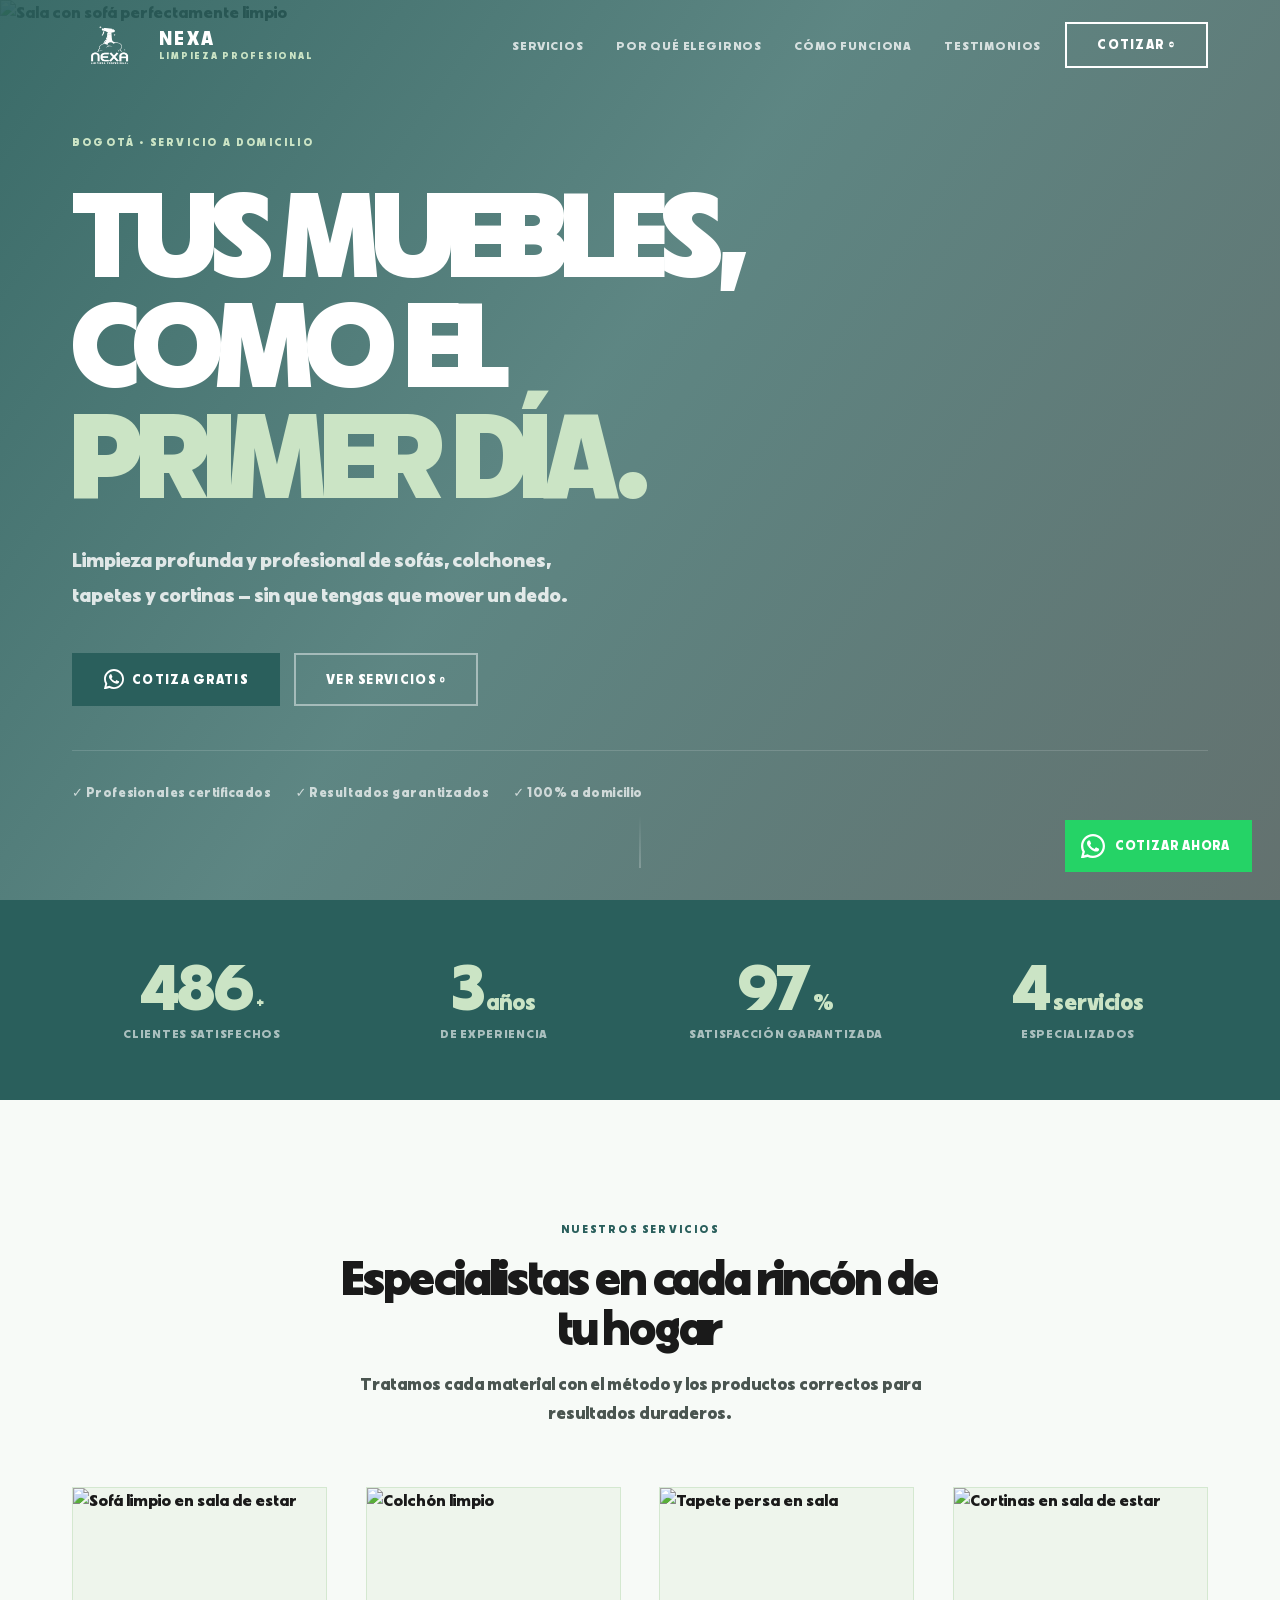
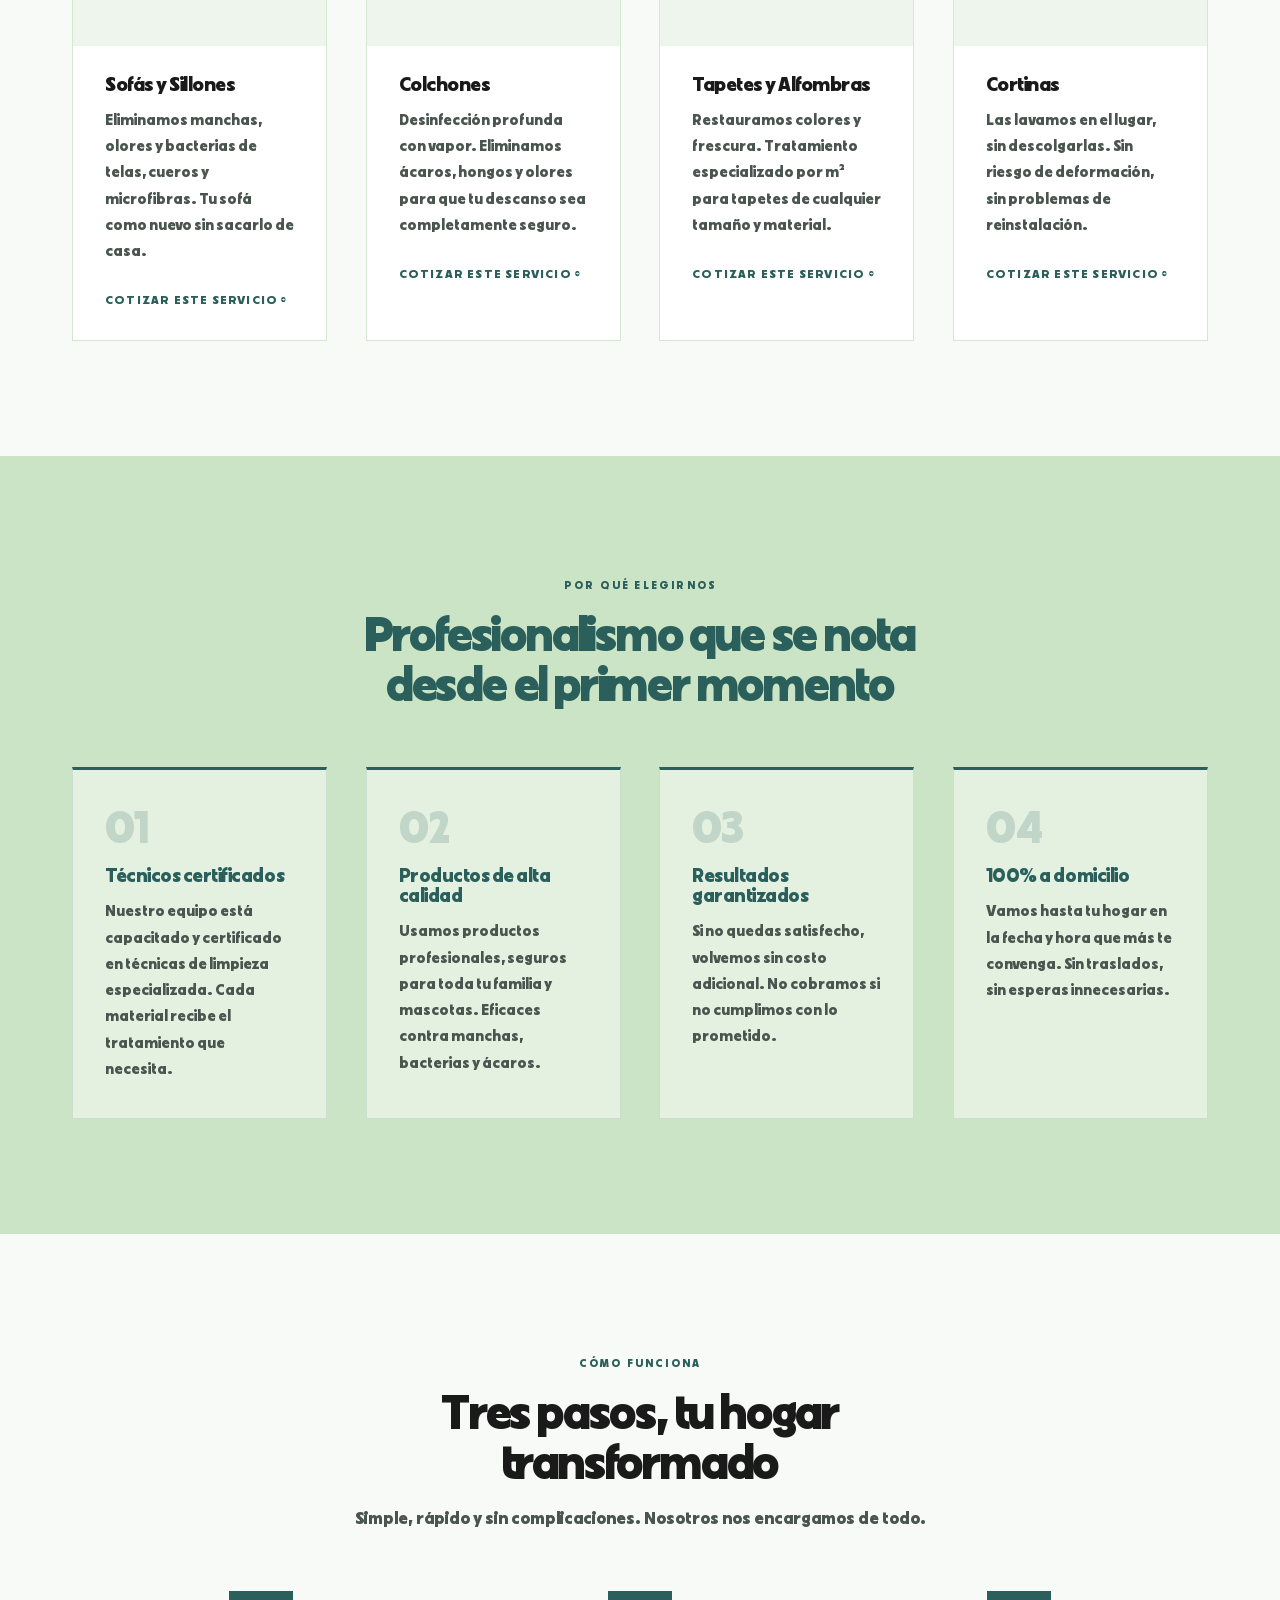
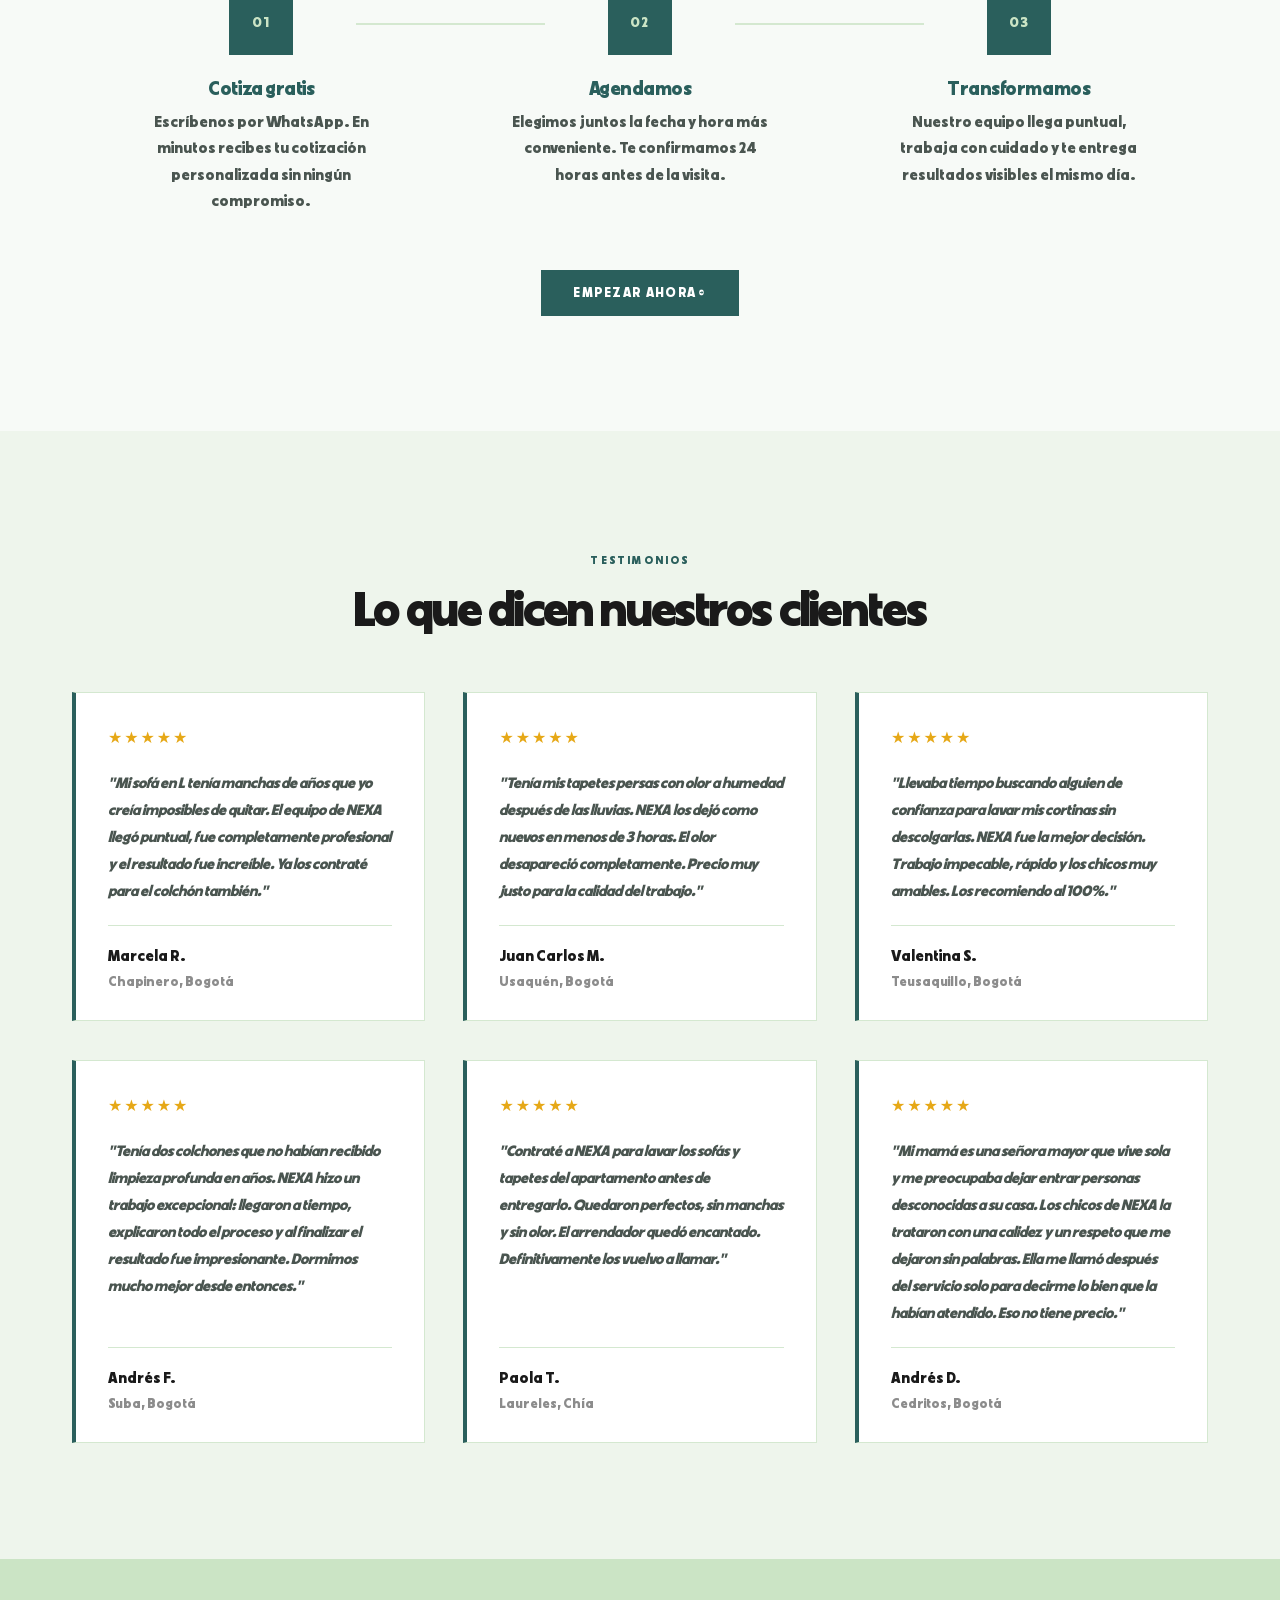
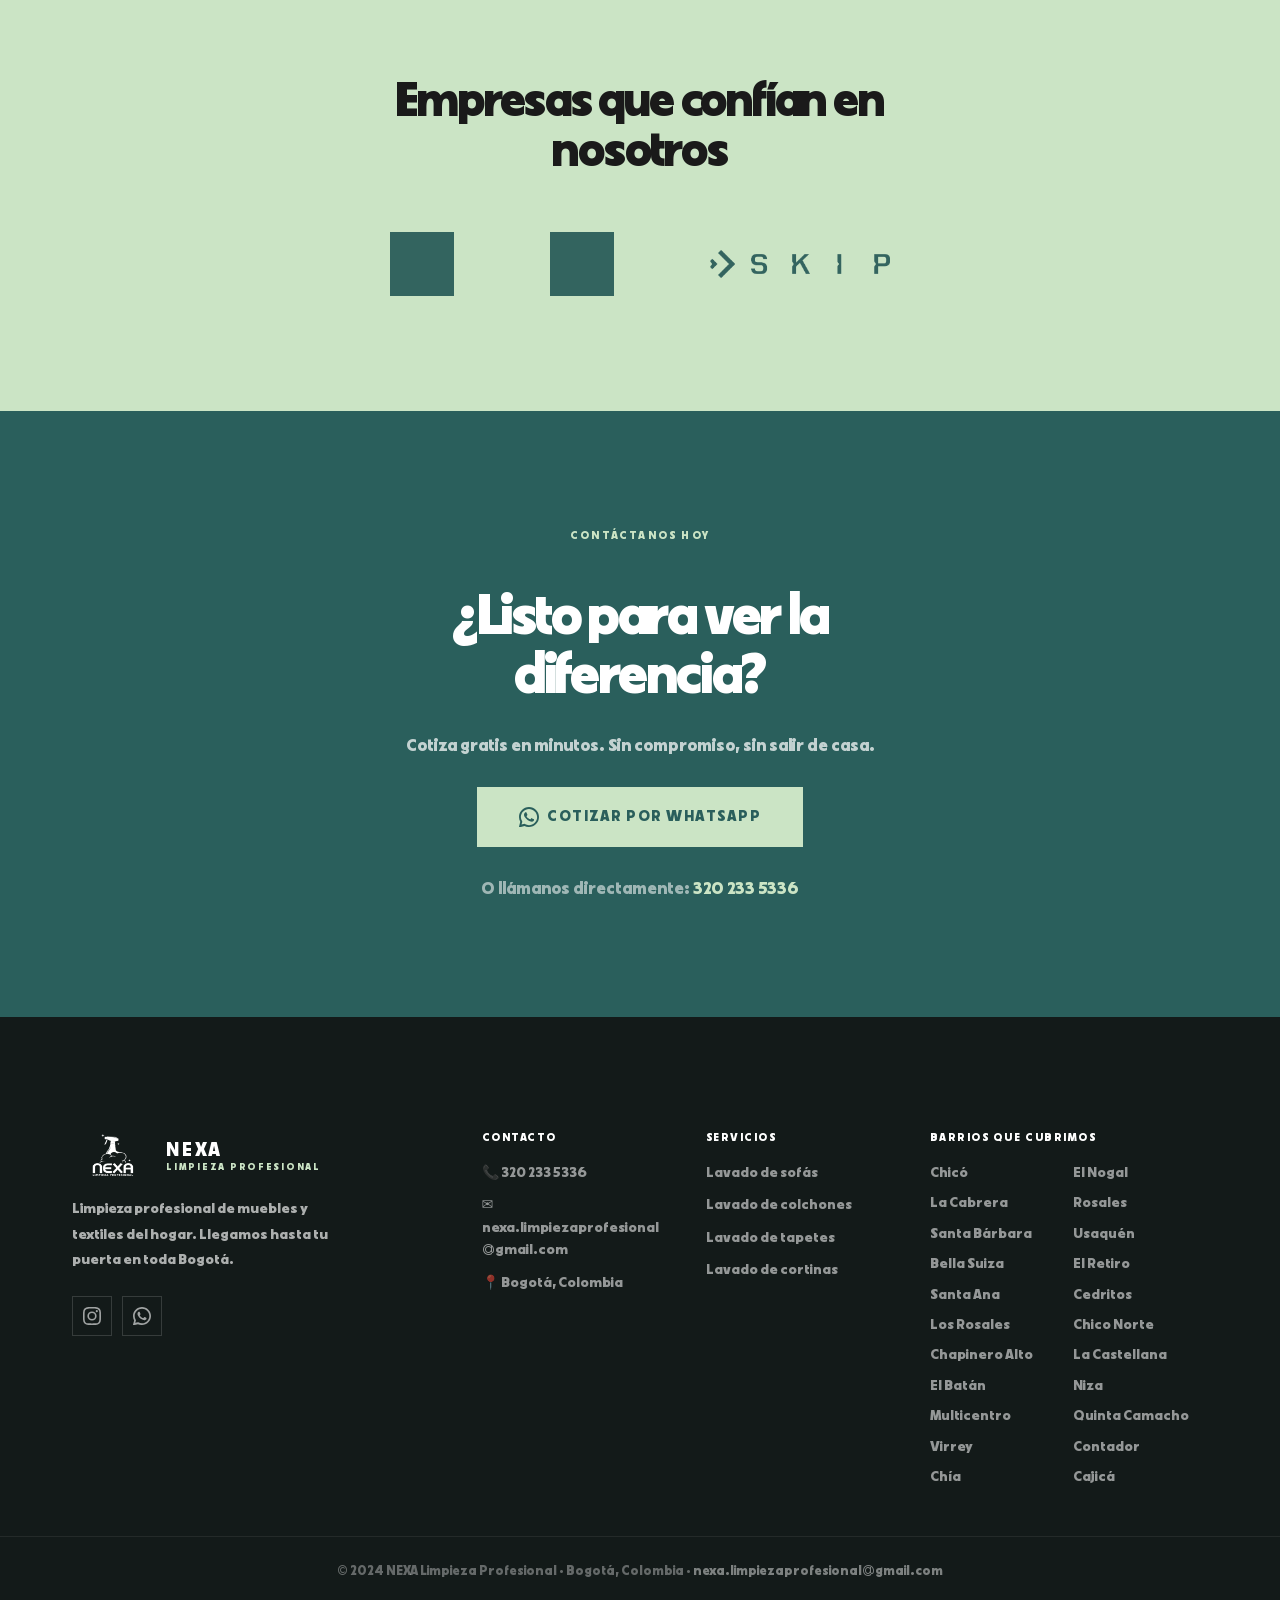
==== index.html @ 56fe1fc7 "." ====
<!DOCTYPE html>
<html lang="es">
<head>
  <meta charset="UTF-8" />
  <meta name="viewport" content="width=device-width, initial-scale=1.0" />
  <meta name="description" content="NEXA Limpieza Profesional — Lavado de sofás, colchones, tapetes y cortinas a domicilio en Bogotá. Profesionales certificados. Resultados garantizados." />
  <meta name="keywords" content="lavado sofás bogotá, lavado colchones bogotá, lavado tapetes bogotá, lavado cortinas domicilio, limpieza muebles bogotá" />
  <meta property="og:title" content="NEXA Limpieza Profesional | Bogotá" />
  <meta property="og:description" content="Lavado profesional a domicilio de sofás, colchones, tapetes y cortinas en Bogotá." />
  <meta property="og:type" content="website" />
  <title>NEXA Limpieza Profesional | Sofás, Colchones, Tapetes y Cortinas en Bogotá</title>
  <link rel="stylesheet" href="styles.css" />
  <script type="application/ld+json">
  {
    "@context": "https://schema.org",
    "@type": "LocalBusiness",
    "name": "NEXA Limpieza Profesional",
    "description": "Servicio profesional de lavado a domicilio de sofás, colchones, tapetes y cortinas en Bogotá.",
    "telephone": "+573202335336",
    "email": "nexa.limpiezaprofesional@gmail.com",
    "address": { "@type": "PostalAddress", "addressLocality": "Bogotá", "addressCountry": "CO" },
    "sameAs": ["https://instagram.com/nexa.limpieza"]
  }
  </script>
</head>
<body>

  <!-- ═══════════════════════════════ NAV ═══════════════════════════════ -->
  <nav class="nav" id="nav">
    <div class="container nav__inner">
      <a href="#inicio" class="nav__logo">
        <img src="logo.png" alt="NEXA Limpieza Profesional" class="nav__logo-img" />
        <span class="nav__wordmark">NEXA <span class="nav__wordmark-sub">Limpieza Profesional</span></span>
      </a>
      <ul class="nav__links" id="navMenu" role="list">
        <li><a href="#servicios">Servicios</a></li>
        <li><a href="#nosotros">Por qué elegirnos</a></li>
        <li><a href="#proceso">Cómo funciona</a></li>
        <li><a href="#testimonios">Testimonios</a></li>
      </ul>
      <a class="btn btn--outline-white nav__cta" href="https://wa.me/573202335336?text=Hola%20NEXA%2C%20quiero%20cotizar%20un%20servicio%20de%20limpieza" target="_blank" rel="noopener noreferrer">
        COTIZAR →
      </a>
      <button class="nav__toggle" id="navToggle" aria-label="Abrir menú" aria-expanded="false">
        <span></span><span></span><span></span>
      </button>
    </div>
  </nav>

  <!-- ═══════════════════════════════ HERO ══════════════════════════════ -->
  <section class="hero" id="inicio">
    <div class="hero__media">
      <img
        src="https://images.unsplash.com/photo-1555041469-a586c61ea9bc?w=1600&q=80&auto=format&fit=crop"
        alt="Sala con sofá perfectamente limpio"
        class="hero__img"
        loading="eager"
        fetchpriority="high"
      />
      <div class="hero__overlay"></div>
    </div>
    <div class="container hero__content">
      <span class="hero__label animate" data-delay="0">BOGOTÁ · SERVICIO A DOMICILIO</span>
      <h1 class="hero__title animate" data-delay="100">
        TUS MUEBLES,<br>COMO EL<br><em>PRIMER DÍA.</em>
      </h1>
      <p class="hero__sub animate" data-delay="200">
        Limpieza profunda y profesional de sofás, colchones, tapetes y cortinas — sin que tengas que mover un dedo.
      </p>
      <div class="hero__actions animate" data-delay="300">
        <a class="btn btn--primary btn--wa" href="https://wa.me/573202335336?text=Hola%20NEXA%2C%20quiero%20cotizar%20un%20servicio%20de%20limpieza" target="_blank" rel="noopener noreferrer">
          <svg viewBox="0 0 24 24" fill="currentColor" aria-hidden="true"><path d="M17.472 14.382c-.297-.149-1.758-.867-2.03-.967-.273-.099-.471-.148-.67.15-.197.297-.767.966-.94 1.164-.173.199-.347.223-.644.075-.297-.15-1.255-.463-2.39-1.475-.883-.788-1.48-1.761-1.653-2.059-.173-.297-.018-.458.13-.606.134-.133.298-.347.446-.52.149-.174.198-.298.298-.497.099-.198.05-.371-.025-.52-.075-.149-.669-1.612-.916-2.207-.242-.579-.487-.5-.669-.51-.173-.008-.371-.01-.57-.01-.198 0-.52.074-.792.372-.272.297-1.04 1.016-1.04 2.479 0 1.462 1.065 2.875 1.213 3.074.149.198 2.096 3.2 5.077 4.487.709.306 1.262.489 1.694.625.712.227 1.36.195 1.871.118.571-.085 1.758-.719 2.006-1.413.248-.694.248-1.289.173-1.413-.074-.124-.272-.198-.57-.347z"/><path d="M12 0C5.373 0 0 5.373 0 12c0 2.123.55 4.116 1.516 5.844L.057 23.428a.75.75 0 00.914.915l5.633-1.457A11.945 11.945 0 0012 24c6.627 0 12-5.373 12-12S18.627 0 12 0zm0 21.75a9.73 9.73 0 01-4.95-1.35l-.355-.212-3.683.952.976-3.588-.232-.37A9.699 9.699 0 012.25 12C2.25 6.615 6.615 2.25 12 2.25S21.75 6.615 21.75 12 17.385 21.75 12 21.75z"/></svg>
          COTIZA GRATIS
        </a>
        <a class="btn btn--ghost" href="#servicios">VER SERVICIOS ↓</a>
      </div>
      <ul class="hero__trust animate" data-delay="400" aria-label="Garantías">
        <li>✓ Profesionales certificados</li>
        <li>✓ Resultados garantizados</li>
        <li>✓ 100% a domicilio</li>
      </ul>
    </div>
    <div class="hero__scroll-hint" aria-hidden="true"><span></span></div>
  </section>

  <!-- ═══════════════════════════════ STATS ═════════════════════════════ -->
  <section class="stats" aria-label="Números de NEXA">
    <div class="container stats__grid">
      <div class="stats__item animate" data-delay="0">
        <div class="stats__val"><span class="stats__num" data-target="500">0</span><span class="stats__suf">+</span></div>
        <span class="stats__lbl">Clientes satisfechos</span>
      </div>
      <div class="stats__item animate" data-delay="80">
        <div class="stats__val"><span class="stats__num" data-target="3">0</span><span class="stats__suf"> años</span></div>
        <span class="stats__lbl">de experiencia</span>
      </div>
      <div class="stats__item animate" data-delay="160">
        <div class="stats__val"><span class="stats__num" data-target="100">0</span><span class="stats__suf">%</span></div>
        <span class="stats__lbl">satisfacción garantizada</span>
      </div>
      <div class="stats__item animate" data-delay="240">
        <div class="stats__val"><span class="stats__num" data-target="4">0</span><span class="stats__suf"> servicios</span></div>
        <span class="stats__lbl">especializados</span>
      </div>
    </div>
  </section>

  <!-- ═══════════════════════════════ SERVICES ══════════════════════════ -->
  <section class="services section" id="servicios">
    <div class="container">
      <div class="section__header animate" data-delay="0">
        <span class="section__tag">NUESTROS SERVICIOS</span>
        <h2 class="section__title">Especialistas en cada rincón de tu hogar</h2>
        <p class="section__sub">Tratamos cada material con el método y los productos correctos para resultados duraderos.</p>
      </div>
      <div class="services__grid">

        <article class="service-card animate" data-delay="0">
          <div class="service-card__img-wrap">
            <img src="https://images.unsplash.com/photo-1555041469-a586c61ea9bc?w=600&q=75&auto=format&fit=crop&crop=center" alt="Sofá limpio en sala de estar" loading="lazy" />
          </div>
          <div class="service-card__body">
            <h3>Sofás y Sillones</h3>
            <p>Eliminamos manchas, olores y bacterias de telas, cueros y microfibras. Tu sofá como nuevo sin sacarlo de casa.</p>
            <a href="https://wa.me/573202335336?text=Hola%20NEXA%2C%20quiero%20cotizar%20lavado%20de%20sof%C3%A1" class="service-card__link" target="_blank" rel="noopener noreferrer">Cotizar este servicio →</a>
          </div>
        </article>

        <article class="service-card animate" data-delay="100">
          <div class="service-card__img-wrap">
            <img src="https://images.unsplash.com/photo-1540518614846-7eded433c457?w=600&q=75&auto=format&fit=crop&crop=center" alt="Colchón limpio" loading="lazy" />
          </div>
          <div class="service-card__body">
            <h3>Colchones</h3>
            <p>Desinfección profunda con vapor. Eliminamos ácaros, hongos y olores para que tu descanso sea completamente seguro.</p>
            <a href="https://wa.me/573202335336?text=Hola%20NEXA%2C%20quiero%20cotizar%20lavado%20de%20colch%C3%B3n" class="service-card__link" target="_blank" rel="noopener noreferrer">Cotizar este servicio →</a>
          </div>
        </article>

        <article class="service-card animate" data-delay="200">
          <div class="service-card__img-wrap">
            <img src="https://images.unsplash.com/photo-1600166898405-da9535204843?w=600&q=75&auto=format&fit=crop&crop=center" alt="Tapete persa en sala" loading="lazy" />
          </div>
          <div class="service-card__body">
            <h3>Tapetes y Alfombras</h3>
            <p>Restauramos colores y frescura. Tratamiento especializado por m² para tapetes de cualquier tamaño y material.</p>
            <a href="https://wa.me/573202335336?text=Hola%20NEXA%2C%20quiero%20cotizar%20lavado%20de%20tapete" class="service-card__link" target="_blank" rel="noopener noreferrer">Cotizar este servicio →</a>
          </div>
        </article>

        <article class="service-card animate" data-delay="300">
          <div class="service-card__img-wrap">
            <img src="https://images.unsplash.com/photo-1771039621814-3bb198c9e855?w=600&q=75&auto=format&fit=crop&crop=center" alt="Cortinas en sala de estar" loading="lazy" />
          </div>
          <div class="service-card__body">
            <h3>Cortinas</h3>
            <p>Las lavamos en el lugar, sin descolgarlas. Sin riesgo de deformación, sin problemas de reinstalación.</p>
            <a href="https://wa.me/573202335336?text=Hola%20NEXA%2C%20quiero%20cotizar%20lavado%20de%20cortinas" class="service-card__link" target="_blank" rel="noopener noreferrer">Cotizar este servicio →</a>
          </div>
        </article>

      </div>
    </div>
  </section>

  <!-- ════════════════════════════ WHY US ═══════════════════════════════ -->
  <section class="whyus section" id="nosotros">
    <div class="container">
      <div class="section__header animate" data-delay="0">
        <span class="section__tag">POR QUÉ ELEGIRNOS</span>
        <h2 class="section__title">Profesionalismo que se nota desde el primer momento</h2>
      </div>
      <div class="whyus__grid">

        <div class="whyus__item animate" data-delay="0">
          <div class="whyus__num" aria-hidden="true">01</div>
          <h3>Técnicos certificados</h3>
          <p>Nuestro equipo está capacitado y certificado en técnicas de limpieza especializada. Cada material recibe el tratamiento que necesita.</p>
        </div>

        <div class="whyus__item animate" data-delay="100">
          <div class="whyus__num" aria-hidden="true">02</div>
          <h3>Productos de alta calidad</h3>
          <p>Usamos productos profesionales, seguros para toda tu familia y mascotas. Eficaces contra manchas, bacterias y ácaros.</p>
        </div>

        <div class="whyus__item animate" data-delay="200">
          <div class="whyus__num" aria-hidden="true">03</div>
          <h3>Resultados garantizados</h3>
          <p>Si no quedas satisfecho, volvemos sin costo adicional. No cobramos si no cumplimos con lo prometido.</p>
        </div>

        <div class="whyus__item animate" data-delay="300">
          <div class="whyus__num" aria-hidden="true">04</div>
          <h3>100% a domicilio</h3>
          <p>Vamos hasta tu hogar en la fecha y hora que más te convenga. Sin traslados, sin esperas innecesarias.</p>
        </div>

      </div>
    </div>
  </section>

  <!-- ════════════════════════════ PROCESS ══════════════════════════════ -->
  <section class="process section" id="proceso">
    <div class="container">
      <div class="section__header animate" data-delay="0">
        <span class="section__tag">CÓMO FUNCIONA</span>
        <h2 class="section__title">Tres pasos, tu hogar transformado</h2>
        <p class="section__sub">Simple, rápido y sin complicaciones. Nosotros nos encargamos de todo.</p>
      </div>
      <div class="process__track">

        <div class="process__step animate" data-delay="0">
          <div class="process__bubble">01</div>
          <div class="process__line" aria-hidden="true"></div>
          <div class="process__body">
            <h3>Cotiza gratis</h3>
            <p>Escríbenos por WhatsApp. En minutos recibes tu cotización personalizada sin ningún compromiso.</p>
          </div>
        </div>

        <div class="process__step animate" data-delay="150">
          <div class="process__bubble">02</div>
          <div class="process__line" aria-hidden="true"></div>
          <div class="process__body">
            <h3>Agendamos</h3>
            <p>Elegimos juntos la fecha y hora más conveniente. Te confirmamos 24 horas antes de la visita.</p>
          </div>
        </div>

        <div class="process__step animate" data-delay="300">
          <div class="process__bubble">03</div>
          <div class="process__body">
            <h3>Transformamos</h3>
            <p>Nuestro equipo llega puntual, trabaja con cuidado y te entrega resultados visibles el mismo día.</p>
          </div>
        </div>

      </div>
      <div class="process__cta animate" data-delay="400">
        <a class="btn btn--primary" href="https://wa.me/573202335336?text=Hola%20NEXA%2C%20quiero%20agendar%20un%20servicio%20de%20limpieza" target="_blank" rel="noopener noreferrer">
          EMPEZAR AHORA →
        </a>
      </div>
    </div>
  </section>

  <!-- ══════════════════════════ TESTIMONIALS ════════════════════════════ -->
  <section class="testimonials section" id="testimonios">
    <div class="container">
      <div class="section__header animate" data-delay="0">
        <span class="section__tag">TESTIMONIOS</span>
        <h2 class="section__title">Lo que dicen nuestros clientes</h2>
      </div>
      <div class="testimonials__grid">

        <blockquote class="testimonial animate" data-delay="0">
          <div class="testimonial__stars" aria-label="5 estrellas">★★★★★</div>
          <p>"Mi sofá en L tenía manchas de años que yo creía imposibles de quitar. El equipo de NEXA llegó puntual, fue completamente profesional y el resultado fue increíble. Ya los contraté para el colchón también."</p>
          <footer>
            <strong>Marcela R.</strong>
            <span>Chapinero, Bogotá</span>
          </footer>
        </blockquote>

        <blockquote class="testimonial animate" data-delay="150">
          <div class="testimonial__stars" aria-label="5 estrellas">★★★★★</div>
          <p>"Tenía mis tapetes persas con olor a humedad después de las lluvias. NEXA los dejó como nuevos en menos de 3 horas. El olor desapareció completamente. Precio muy justo para la calidad del trabajo."</p>
          <footer>
            <strong>Juan Carlos M.</strong>
            <span>Usaquén, Bogotá</span>
          </footer>
        </blockquote>

        <blockquote class="testimonial animate" data-delay="300">
          <div class="testimonial__stars" aria-label="5 estrellas">★★★★★</div>
          <p>"Llevaba tiempo buscando alguien de confianza para lavar mis cortinas sin descolgarlas. NEXA fue la mejor decisión. Trabajo impecable, rápido y los chicos muy amables. Los recomiendo al 100%."</p>
          <footer>
            <strong>Valentina S.</strong>
            <span>Teusaquillo, Bogotá</span>
          </footer>
        </blockquote>

        <blockquote class="testimonial animate" data-delay="450">
          <div class="testimonial__stars" aria-label="5 estrellas">★★★★★</div>
          <p>"Tenía dos colchones que no habían recibido limpieza profunda en años. NEXA hizo un trabajo excepcional: llegaron a tiempo, explicaron todo el proceso y al finalizar el resultado fue impresionante. Dormimos mucho mejor desde entonces."</p>
          <footer>
            <strong>Andrés F.</strong>
            <span>Suba, Bogotá</span>
          </footer>
        </blockquote>

        <blockquote class="testimonial animate" data-delay="600">
          <div class="testimonial__stars" aria-label="5 estrellas">★★★★★</div>
          <p>"Contraté a NEXA para lavar los sofás y tapetes del apartamento antes de entregarlo. Quedaron perfectos, sin manchas y sin olor. El arrendador quedó encantado. Definitivamente los vuelvo a llamar."</p>
          <footer>
            <strong>Paola T.</strong>
            <span>Laureles, Chía</span>
          </footer>
        </blockquote>

        <blockquote class="testimonial animate" data-delay="750">
          <div class="testimonial__stars" aria-label="5 estrellas">★★★★★</div>
          <p>"Mi mamá es una señora mayor que vive sola y me preocupaba dejar entrar personas desconocidas a su casa. Los chicos de NEXA la trataron con una calidez y un respeto que me dejaron sin palabras. Ella me llamó después del servicio solo para decirme lo bien que la habían atendido. Eso no tiene precio."</p>
          <footer>
            <strong>Andrés D.</strong>
            <span>Cedritos, Bogotá</span>
          </footer>
        </blockquote>

      </div>
    </div>
  </section>

  <!-- ══════════════════════════ CLIENTS ═══════════════════════════════ -->
  <section class="clients section">
    <div class="container">
      <div class="section__header animate" data-delay="0">
        <h2 class="section__title">Empresas que confían en nosotros</h2>
      </div>
      <div class="clients__grid">
        <div class="clients__item animate" data-delay="0">
          <img src="Logos%20empresas/Perfect%20Foods%20logo.png" alt="Perfect Foods" loading="lazy" />
        </div>
        <div class="clients__item animate" data-delay="150">
          <img src="Logos%20empresas/Redil%20Roses%20logo.jpg" alt="Redil Roses" loading="lazy" />
        </div>
        <div class="clients__item animate" data-delay="300">
          <img src="Logos%20empresas/SKIP%20logo.png" alt="SKIP" loading="lazy" />
        </div>
      </div>
    </div>
  </section>

  <!-- ═══════════════════════════ FINAL CTA ═════════════════════════════ -->
  <section class="cta-final section">
    <div class="container cta-final__inner animate" data-delay="0">
      <span class="section__tag section__tag--light">CONTÁCTANOS HOY</span>
      <h2>¿Listo para ver la diferencia?</h2>
      <p>Cotiza gratis en minutos. Sin compromiso, sin salir de casa.</p>
      <a class="btn btn--light btn--lg btn--wa" href="https://wa.me/573202335336?text=Hola%20NEXA%2C%20quiero%20cotizar%20un%20servicio%20de%20limpieza" target="_blank" rel="noopener noreferrer">
        <svg viewBox="0 0 24 24" fill="currentColor" aria-hidden="true"><path d="M17.472 14.382c-.297-.149-1.758-.867-2.03-.967-.273-.099-.471-.148-.67.15-.197.297-.767.966-.94 1.164-.173.199-.347.223-.644.075-.297-.15-1.255-.463-2.39-1.475-.883-.788-1.48-1.761-1.653-2.059-.173-.297-.018-.458.13-.606.134-.133.298-.347.446-.52.149-.174.198-.298.298-.497.099-.198.05-.371-.025-.52-.075-.149-.669-1.612-.916-2.207-.242-.579-.487-.5-.669-.51-.173-.008-.371-.01-.57-.01-.198 0-.52.074-.792.372-.272.297-1.04 1.016-1.04 2.479 0 1.462 1.065 2.875 1.213 3.074.149.198 2.096 3.2 5.077 4.487.709.306 1.262.489 1.694.625.712.227 1.36.195 1.871.118.571-.085 1.758-.719 2.006-1.413.248-.694.248-1.289.173-1.413-.074-.124-.272-.198-.57-.347z"/><path d="M12 0C5.373 0 0 5.373 0 12c0 2.123.55 4.116 1.516 5.844L.057 23.428a.75.75 0 00.914.915l5.633-1.457A11.945 11.945 0 0012 24c6.627 0 12-5.373 12-12S18.627 0 12 0zm0 21.75a9.73 9.73 0 01-4.95-1.35l-.355-.212-3.683.952.976-3.588-.232-.37A9.699 9.699 0 012.25 12C2.25 6.615 6.615 2.25 12 2.25S21.75 6.615 21.75 12 17.385 21.75 12 21.75z"/></svg>
        COTIZAR POR WHATSAPP
      </a>
      <p class="cta-final__phone">O llámanos directamente: <a href="tel:+573202335336">320 233 5336</a></p>
    </div>
  </section>

  <!-- ═══════════════════════════════ FOOTER ════════════════════════════ -->
  <footer class="footer" id="contacto">
    <div class="container footer__grid">

      <div class="footer__brand">
        <a href="#inicio" class="nav__logo footer__logo">
          <img src="logo.png" alt="NEXA Limpieza Profesional" class="nav__logo-img" />
          <span class="nav__wordmark">NEXA <span class="nav__wordmark-sub">Limpieza Profesional</span></span>
        </a>
        <p>Limpieza profesional de muebles y textiles del hogar. Llegamos hasta tu puerta en toda Bogotá.</p>
        <div class="footer__social">
          <a href="https://instagram.com/nexa.limpieza" target="_blank" rel="noopener noreferrer" aria-label="Instagram de NEXA">
            <svg viewBox="0 0 24 24" fill="currentColor" aria-hidden="true"><path d="M12 2.163c3.204 0 3.584.012 4.85.07 3.252.148 4.771 1.691 4.919 4.919.058 1.265.069 1.645.069 4.849 0 3.205-.012 3.584-.069 4.849-.149 3.225-1.664 4.771-4.919 4.919-1.266.058-1.644.07-4.85.07-3.204 0-3.584-.012-4.849-.07-3.26-.149-4.771-1.699-4.919-4.92-.058-1.265-.07-1.644-.07-4.849 0-3.204.013-3.583.07-4.849.149-3.227 1.664-4.771 4.919-4.919 1.266-.057 1.645-.069 4.849-.069zM12 0C8.741 0 8.333.014 7.053.072 2.695.272.273 2.69.073 7.052.014 8.333 0 8.741 0 12c0 3.259.014 3.668.072 4.948.2 4.358 2.618 6.78 6.98 6.98C8.333 23.986 8.741 24 12 24c3.259 0 3.668-.014 4.948-.072 4.354-.2 6.782-2.618 6.979-6.98.059-1.28.073-1.689.073-4.948 0-3.259-.014-3.667-.072-4.947-.196-4.354-2.617-6.78-6.979-6.98C15.668.014 15.259 0 12 0zm0 5.838a6.162 6.162 0 100 12.324 6.162 6.162 0 000-12.324zM12 16a4 4 0 110-8 4 4 0 010 8zm6.406-11.845a1.44 1.44 0 100 2.881 1.44 1.44 0 000-2.881z"/></svg>
          </a>
          <a href="https://wa.me/573202335336" target="_blank" rel="noopener noreferrer" aria-label="WhatsApp de NEXA">
            <svg viewBox="0 0 24 24" fill="currentColor" aria-hidden="true"><path d="M17.472 14.382c-.297-.149-1.758-.867-2.03-.967-.273-.099-.471-.148-.67.15-.197.297-.767.966-.94 1.164-.173.199-.347.223-.644.075-.297-.15-1.255-.463-2.39-1.475-.883-.788-1.48-1.761-1.653-2.059-.173-.297-.018-.458.13-.606.134-.133.298-.347.446-.52.149-.174.198-.298.298-.497.099-.198.05-.371-.025-.52-.075-.149-.669-1.612-.916-2.207-.242-.579-.487-.5-.669-.51-.173-.008-.371-.01-.57-.01-.198 0-.52.074-.792.372-.272.297-1.04 1.016-1.04 2.479 0 1.462 1.065 2.875 1.213 3.074.149.198 2.096 3.2 5.077 4.487.709.306 1.262.489 1.694.625.712.227 1.36.195 1.871.118.571-.085 1.758-.719 2.006-1.413.248-.694.248-1.289.173-1.413-.074-.124-.272-.198-.57-.347z"/><path d="M12 0C5.373 0 0 5.373 0 12c0 2.123.55 4.116 1.516 5.844L.057 23.428a.75.75 0 00.914.915l5.633-1.457A11.945 11.945 0 0012 24c6.627 0 12-5.373 12-12S18.627 0 12 0zm0 21.75a9.73 9.73 0 01-4.95-1.35l-.355-.212-3.683.952.976-3.588-.232-.37A9.699 9.699 0 012.25 12C2.25 6.615 6.615 2.25 12 2.25S21.75 6.615 21.75 12 17.385 21.75 12 21.75z"/></svg>
          </a>
        </div>
      </div>

      <div class="footer__col">
        <h4>Contacto</h4>
        <ul>
          <li><a href="tel:+573202335336">📞 320 233 5336</a></li>
          <li><a href="mailto:nexa.limpiezaprofesional@gmail.com">✉ nexa.limpiezaprofesional<br>@gmail.com</a></li>
          <li>📍 Bogotá, Colombia</li>
        </ul>
      </div>

      <div class="footer__col">
        <h4>Servicios</h4>
        <ul>
          <li>Lavado de sofás</li>
          <li>Lavado de colchones</li>
          <li>Lavado de tapetes</li>
          <li>Lavado de cortinas</li>
        </ul>
      </div>

      <div class="footer__col">
        <h4>Barrios que cubrimos</h4>
        <ul class="footer__barrios">
          <li>Chicó</li>
          <li>El Nogal</li>
          <li>La Cabrera</li>
          <li>Rosales</li>
          <li>Santa Bárbara</li>
          <li>Usaquén</li>
          <li>Bella Suiza</li>
          <li>El Retiro</li>
          <li>Santa Ana</li>
          <li>Cedritos</li>
          <li>Los Rosales</li>
          <li>Chico Norte</li>
          <li>Chapinero Alto</li>
          <li>La Castellana</li>
          <li>El Batán</li>
          <li>Niza</li>
          <li>Multicentro</li>
          <li>Quinta Camacho</li>
          <li>Virrey</li>
          <li>Contador</li>
          <li>Chía</li>
          <li>Cajicá</li>
        </ul>
      </div>

    </div>
    <div class="footer__bottom">
      <div class="container">
        <p>© 2024 NEXA Limpieza Profesional · Bogotá, Colombia · <a href="mailto:nexa.limpiezaprofesional@gmail.com">nexa.limpiezaprofesional@gmail.com</a></p>
      </div>
    </div>
  </footer>

  <!-- ═══════════════════════ WHATSAPP FLOAT ════════════════════════════ -->
  <a
    class="whatsapp-float"
    href="https://wa.me/573202335336?text=Hola%20NEXA%2C%20quiero%20cotizar%20un%20servicio%20de%20limpieza"
    target="_blank"
    rel="noopener noreferrer"
    aria-label="Cotizar por WhatsApp"
  >
    <svg viewBox="0 0 24 24" fill="currentColor" aria-hidden="true">
      <path d="M17.472 14.382c-.297-.149-1.758-.867-2.03-.967-.273-.099-.471-.148-.67.15-.197.297-.767.966-.94 1.164-.173.199-.347.223-.644.075-.297-.15-1.255-.463-2.39-1.475-.883-.788-1.48-1.761-1.653-2.059-.173-.297-.018-.458.13-.606.134-.133.298-.347.446-.52.149-.174.198-.298.298-.497.099-.198.05-.371-.025-.52-.075-.149-.669-1.612-.916-2.207-.242-.579-.487-.5-.669-.51-.173-.008-.371-.01-.57-.01-.198 0-.52.074-.792.372-.272.297-1.04 1.016-1.04 2.479 0 1.462 1.065 2.875 1.213 3.074.149.198 2.096 3.2 5.077 4.487.709.306 1.262.489 1.694.625.712.227 1.36.195 1.871.118.571-.085 1.758-.719 2.006-1.413.248-.694.248-1.289.173-1.413-.074-.124-.272-.198-.57-.347z"/>
      <path d="M12 0C5.373 0 0 5.373 0 12c0 2.123.55 4.116 1.516 5.844L.057 23.428a.75.75 0 00.914.915l5.633-1.457A11.945 11.945 0 0012 24c6.627 0 12-5.373 12-12S18.627 0 12 0zm0 21.75a9.73 9.73 0 01-4.95-1.35l-.355-.212-3.683.952.976-3.588-.232-.37A9.699 9.699 0 012.25 12C2.25 6.615 6.615 2.25 12 2.25S21.75 6.615 21.75 12 17.385 21.75 12 21.75z"/>
    </svg>
    <span class="whatsapp-float__label">Cotizar ahora</span>
  </a>

  <script src="script.js"></script>
</body>
</html>
---- styles.css ----
/* ================================================================
   NEXA LIMPIEZA PROFESIONAL — styles.css
   Branding: #2a5f5c (dark) · #cbe4c5 (light) · Fifties Variable
   Estilo: flat, sin sombras, sin bordes redondeados
   ================================================================ */

/* ── 1. FONT ─────────────────────────────────────────────────── */
@font-face {
  font-family: 'Fifties';
  src: url('fonts/FiftiesVariable.ttf') format('truetype');
  font-weight: 100 900;
  font-style: normal;
  font-display: swap;
}

/* ── 2. CUSTOM PROPERTIES ────────────────────────────────────── */
:root {
  --clr-primary:    #2a5f5c;
  --clr-secondary:  #cbe4c5;
  --clr-bg:         #f7faf7;
  --clr-surface:    #ffffff;
  --clr-light:      #eef5ec;
  --clr-border:     #d4e8d0;
  --clr-dark:       #1a1a1a;
  --clr-mid:        #4a5550;
  --clr-muted:      rgba(26,26,26,0.5);

  --ff: 'Fifties', system-ui, -apple-system, sans-serif;
  --fw-light:   300;
  --fw-regular: 400;
  --fw-medium:  500;
  --fw-bold:    700;

  --container:     1200px;
  --gap:           clamp(1.5rem, 3vw, 2.5rem);
  --section-pad:   clamp(4.5rem, 9vw, 8rem);
  --transition:    0.22s ease;
}

/* ── 3. RESET ────────────────────────────────────────────────── */
*, *::before, *::after { box-sizing: border-box; margin: 0; padding: 0; }
html { scroll-behavior: smooth; -webkit-text-size-adjust: 100%; }
body {
  font-family: var(--ff);
  font-weight: var(--fw-regular);
  background: var(--clr-bg);
  color: var(--clr-dark);
  line-height: 1.6;
  overflow-x: hidden;
}
img { display: block; max-width: 100%; height: auto; }
a { text-decoration: none; color: inherit; }
ul, ol { list-style: none; }
button { font-family: var(--ff); }

/* ── 4. LAYOUT ───────────────────────────────────────────────── */
.container {
  width: 100%;
  max-width: var(--container);
  margin: 0 auto;
  padding: 0 clamp(1.125rem, 5vw, 2rem);
}
.section { padding: var(--section-pad) 0; }

/* ── 5. TYPOGRAPHY ───────────────────────────────────────────── */
h1, h2, h3, h4 {
  font-weight: var(--fw-bold);
  line-height: 1.05;
  letter-spacing: -0.025em;
}

/* ── 6. BUTTONS ──────────────────────────────────────────────── */
.btn {
  display: inline-flex;
  align-items: center;
  gap: 0.5rem;
  padding: 0.9rem 1.875rem;
  font-family: var(--ff);
  font-weight: var(--fw-bold);
  font-size: 0.8125rem;
  letter-spacing: 0.1em;
  text-transform: uppercase;
  cursor: pointer;
  border: 2px solid transparent;
  line-height: 1;
  transition: background-color var(--transition), color var(--transition), border-color var(--transition);
  white-space: nowrap;
}
.btn svg { width: 20px; height: 20px; flex-shrink: 0; }

.btn--primary {
  background: var(--clr-primary);
  color: #fff;
  border-color: var(--clr-primary);
}
.btn--primary:hover {
  background: transparent;
  color: var(--clr-primary);
}

.btn--light {
  background: var(--clr-secondary);
  color: var(--clr-primary);
  border-color: var(--clr-secondary);
}
.btn--light:hover {
  background: transparent;
  color: var(--clr-secondary);
  border-color: var(--clr-secondary);
}

.btn--ghost {
  background: transparent;
  color: #fff;
  border-color: rgba(255,255,255,0.45);
}
.btn--ghost:hover {
  border-color: #fff;
  background: rgba(255,255,255,0.1);
}

.btn--outline-white {
  background: transparent;
  color: #fff;
  border-color: #fff;
}
.btn--outline-white:hover {
  background: #fff;
  color: var(--clr-primary);
}

.btn--lg { padding: 1.125rem 2.5rem; font-size: 0.9375rem; }

/* ── 7. SECTION HEADER ───────────────────────────────────────── */
.section__header {
  text-align: center;
  max-width: 640px;
  margin: 0 auto calc(var(--gap) * 1.5);
}
.section__tag {
  display: inline-block;
  font-size: 0.6875rem;
  font-weight: var(--fw-bold);
  letter-spacing: 0.2em;
  color: var(--clr-primary);
  margin-bottom: 0.875rem;
}
.section__tag--light { color: var(--clr-secondary); }
.section__title {
  font-size: clamp(1.875rem, 4vw, 3rem);
  margin-bottom: 1rem;
}
.section__sub {
  font-size: 1.0625rem;
  color: var(--clr-mid);
  line-height: 1.75;
}

/* ── 8. NAV ──────────────────────────────────────────────────── */
.nav {
  position: fixed;
  top: 0; left: 0; right: 0;
  z-index: 1000;
  padding: 1.375rem 0;
  transition: background-color var(--transition), padding var(--transition), border-bottom var(--transition);
}
.nav--scrolled {
  background: var(--clr-primary);
  padding: 0.875rem 0;
}
.nav__inner {
  display: flex;
  align-items: center;
  gap: 1.5rem;
}
.nav__logo {
  display: flex;
  align-items: center;
  gap: 0.5rem;
  color: #fff;
  flex-shrink: 0;
}
.nav__star {
  width: 16px; height: 16px;
  color: var(--clr-secondary);
}
.nav__logo-img {
  height: 42px;
  width: auto;
  display: block;
  flex-shrink: 0;
  filter: brightness(0) invert(1);
  transition: opacity var(--transition);
}
.nav__logo:hover .nav__logo-img { opacity: 0.85; }
.nav__wordmark {
  font-weight: var(--fw-bold);
  font-size: 1.1875rem;
  letter-spacing: 0.14em;
  color: #fff;
  line-height: 1.15;
}
.nav__wordmark-sub {
  display: block;
  font-size: 0.6rem;
  font-weight: var(--fw-medium);
  letter-spacing: 0.18em;
  color: var(--clr-secondary);
  text-transform: uppercase;
}
.nav__links {
  display: none;
  gap: 2rem;
  margin-left: auto;
}
.nav__links a {
  color: rgba(255,255,255,0.75);
  font-size: 0.75rem;
  font-weight: var(--fw-medium);
  letter-spacing: 0.07em;
  text-transform: uppercase;
  transition: color var(--transition);
}
.nav__links a:hover { color: #fff; }
.nav__cta { margin-left: auto; flex-shrink: 0; }
.nav__toggle {
  display: flex;
  flex-direction: column;
  gap: 5px;
  background: none;
  border: none;
  cursor: pointer;
  padding: 6px;
  margin-left: auto;
  flex-shrink: 0;
}
.nav__toggle span {
  display: block;
  width: 22px; height: 2px;
  background: #fff;
  transition: transform var(--transition), opacity var(--transition);
}
.nav__toggle.is-active span:nth-child(1) { transform: translateY(7px) rotate(45deg); }
.nav__toggle.is-active span:nth-child(2) { opacity: 0; transform: scaleX(0); }
.nav__toggle.is-active span:nth-child(3) { transform: translateY(-7px) rotate(-45deg); }

/* Mobile full-screen menu */
.nav__links.is-open {
  display: flex;
  flex-direction: column;
  position: fixed;
  inset: 0;
  background: var(--clr-primary);
  justify-content: center;
  align-items: center;
  gap: 2.5rem;
  z-index: 999;
  margin: 0;
}
.nav__links.is-open a {
  font-size: 1.625rem;
  letter-spacing: 0.08em;
  color: #fff;
}
.nav__links.is-open a:hover { color: var(--clr-secondary); }

@media (min-width: 768px) {
  .nav__links { display: flex; }
  .nav__toggle { display: none; }
  .nav__cta { margin-left: 0; }
}

/* ── 9. HERO ─────────────────────────────────────────────────── */
.hero {
  position: relative;
  min-height: 100svh;
  display: flex;
  align-items: center;
  overflow: hidden;
}
.hero__media { position: absolute; inset: 0; }
.hero__img {
  width: 100%; height: 100%;
  object-fit: cover;
  object-position: center 40%;
}
.hero__overlay {
  position: absolute;
  inset: 0;
  background: linear-gradient(
    125deg,
    rgba(42,95,92,0.92) 0%,
    rgba(42,95,92,0.75) 45%,
    rgba(20,40,38,0.65) 100%
  );
}
.hero__content {
  position: relative;
  z-index: 1;
  padding-top: 7rem;
  padding-bottom: 5rem;
}
.hero__label {
  display: inline-block;
  font-size: 0.6875rem;
  font-weight: var(--fw-bold);
  letter-spacing: 0.2em;
  color: var(--clr-secondary);
  margin-bottom: 1.75rem;
}
.hero__title {
  font-size: clamp(3.25rem, 11vw, 7.5rem);
  font-weight: var(--fw-bold);
  color: #fff;
  line-height: 0.92;
  letter-spacing: -0.035em;
  text-transform: uppercase;
  margin-bottom: 2rem;
}
.hero__title em {
  font-style: normal;
  color: var(--clr-secondary);
}
.hero__sub {
  font-size: clamp(1rem, 1.8vw, 1.25rem);
  color: rgba(255,255,255,0.82);
  max-width: 500px;
  line-height: 1.75;
  margin-bottom: 2.5rem;
}
.hero__actions {
  display: flex;
  flex-wrap: wrap;
  gap: 0.875rem;
  margin-bottom: 2.75rem;
}
.hero__trust {
  display: flex;
  flex-wrap: wrap;
  gap: 1.5rem;
  padding-top: 2rem;
  border-top: 1px solid rgba(255,255,255,0.14);
}
.hero__trust li {
  font-size: 0.8125rem;
  font-weight: var(--fw-medium);
  color: rgba(255,255,255,0.7);
  letter-spacing: 0.04em;
}
.hero__scroll-hint {
  position: absolute;
  bottom: 2rem; left: 50%;
  transform: translateX(-50%);
}
.hero__scroll-hint span {
  display: block;
  width: 1px; height: 52px;
  background: linear-gradient(to bottom, transparent 0%, rgba(255,255,255,0.45) 100%);
  animation: lineDown 2s ease-in-out infinite;
}
@keyframes lineDown {
  0%   { transform: scaleY(0); transform-origin: top; opacity: 0; }
  40%  { opacity: 1; }
  100% { transform: scaleY(1); transform-origin: top; opacity: 0; }
}

/* ── 10. STATS ───────────────────────────────────────────────── */
.stats {
  background: var(--clr-primary);
  padding: 3.5rem 0;
}
.stats__grid {
  display: grid;
  grid-template-columns: repeat(2, 1fr);
  gap: 2rem;
}
.stats__item {
  text-align: center;
  display: flex;
  flex-direction: column;
  align-items: center;
  gap: 0.25rem;
}
.stats__val {
  display: flex;
  align-items: baseline;
  gap: 0.1em;
}
.stats__num {
  font-size: clamp(2.5rem, 6vw, 4rem);
  font-weight: var(--fw-bold);
  color: var(--clr-secondary);
  line-height: 1;
}
.stats__suf {
  font-size: clamp(1rem, 2vw, 1.4rem);
  font-weight: var(--fw-bold);
  color: var(--clr-secondary);
}
.stats__lbl {
  font-size: 0.75rem;
  font-weight: var(--fw-medium);
  color: rgba(255,255,255,0.6);
  letter-spacing: 0.06em;
  text-transform: uppercase;
}
@media (min-width: 600px) {
  .stats__grid { grid-template-columns: repeat(4, 1fr); }
}

/* ── 11. SERVICES ────────────────────────────────────────────── */
.services { background: var(--clr-bg); }
.services__grid {
  display: grid;
  grid-template-columns: 1fr;
  gap: var(--gap);
}
.service-card {
  background: var(--clr-surface);
  border: 1px solid var(--clr-border);
  overflow: hidden;
  transition: border-color var(--transition);
}
.service-card:hover { border-color: var(--clr-primary); }
.service-card__img-wrap {
  aspect-ratio: 16 / 10;
  overflow: hidden;
  background: var(--clr-light);
}
.service-card__img-wrap img {
  width: 100%; height: 100%;
  object-fit: cover;
  transition: transform 0.5s ease;
}
.service-card:hover .service-card__img-wrap img { transform: scale(1.05); }
.service-card__body { padding: 1.75rem 2rem; }
.service-card__icon {
  display: block;
  font-size: 1.875rem;
  margin-bottom: 0.875rem;
}
.service-card__body h3 {
  font-size: 1.25rem;
  color: var(--clr-dark);
  margin-bottom: 0.75rem;
}
.service-card__body p {
  font-size: 0.9375rem;
  color: var(--clr-mid);
  line-height: 1.75;
  margin-bottom: 1.375rem;
}
.service-card__link {
  font-size: 0.75rem;
  font-weight: var(--fw-bold);
  letter-spacing: 0.1em;
  text-transform: uppercase;
  color: var(--clr-primary);
  transition: letter-spacing var(--transition);
}
.service-card__link:hover { letter-spacing: 0.16em; }
@media (min-width: 600px) {
  .services__grid { grid-template-columns: repeat(2, 1fr); }
}
@media (min-width: 1024px) {
  .services__grid { grid-template-columns: repeat(4, 1fr); }
}

/* ── 12. WHY US ──────────────────────────────────────────────── */
.whyus { background: var(--clr-secondary); }
.whyus .section__title { color: var(--clr-primary); }
.whyus .section__tag { color: var(--clr-primary); }
.whyus__grid {
  display: grid;
  grid-template-columns: 1fr;
  gap: var(--gap);
}
.whyus__item {
  padding: 2.25rem 2rem;
  background: rgba(255,255,255,0.48);
  border: 1px solid rgba(42,95,92,0.12);
  border-top: 3px solid var(--clr-primary);
}
.whyus__num {
  font-size: 2.75rem;
  font-weight: var(--fw-bold);
  color: var(--clr-primary);
  opacity: 0.18;
  line-height: 1;
  margin-bottom: 1rem;
}
.whyus__item h3 {
  font-size: 1.1875rem;
  color: var(--clr-primary);
  margin-bottom: 0.75rem;
}
.whyus__item p {
  font-size: 0.9375rem;
  color: var(--clr-mid);
  line-height: 1.75;
}
@media (min-width: 600px) {
  .whyus__grid { grid-template-columns: repeat(2, 1fr); }
}
@media (min-width: 1024px) {
  .whyus__grid { grid-template-columns: repeat(4, 1fr); }
}

/* ── 13. PROCESS ─────────────────────────────────────────────── */
.process { background: var(--clr-bg); }
.process__track {
  display: flex;
  flex-direction: column;
  gap: 0;
  margin-bottom: 3.5rem;
  position: relative;
}
.process__step {
  display: flex;
  flex-direction: column;
  align-items: center;
  text-align: center;
  position: relative;
  flex: 1;
}
.process__bubble {
  width: 64px; height: 64px;
  background: var(--clr-primary);
  color: var(--clr-secondary);
  display: flex;
  align-items: center;
  justify-content: center;
  font-size: 0.875rem;
  font-weight: var(--fw-bold);
  letter-spacing: 0.08em;
  flex-shrink: 0;
  z-index: 1;
}
.process__line {
  width: 2px;
  height: 48px;
  background: var(--clr-border);
  flex-shrink: 0;
}
.process__body {
  padding: 1.5rem 1rem 2rem;
  max-width: 280px;
}
.process__body h3 {
  font-size: 1.1875rem;
  color: var(--clr-primary);
  margin-bottom: 0.625rem;
}
.process__body p {
  font-size: 0.9375rem;
  color: var(--clr-mid);
  line-height: 1.75;
}
.process__cta { text-align: center; }

@media (min-width: 768px) {
  .process__track {
    flex-direction: row;
    align-items: flex-start;
    gap: 0;
  }
  .process__step {
    flex-direction: column;
    align-items: center;
  }
  .process__line {
    position: absolute;
    width: 50%;
    height: 2px;
    top: 32px;
    left: 75%;
    background: var(--clr-border);
  }
  .process__step:last-child .process__line { display: none; }
  .process__body { padding: 1.5rem 0.5rem 0; }
}

/* ── 14. TESTIMONIALS ────────────────────────────────────────── */
.testimonials { background: var(--clr-light); }
.testimonials__grid {
  display: grid;
  grid-template-columns: 1fr;
  gap: var(--gap);
}
.testimonial {
  background: var(--clr-surface);
  border: 1px solid var(--clr-border);
  border-left: 4px solid var(--clr-primary);
  padding: 2rem 2rem 1.75rem;
  display: flex;
  flex-direction: column;
  gap: 1.25rem;
}
.testimonial__stars {
  color: #e6a817;
  font-size: 1rem;
  letter-spacing: 0.12em;
}
.testimonial p {
  font-size: 0.9375rem;
  color: var(--clr-mid);
  line-height: 1.8;
  flex-grow: 1;
  font-style: italic;
}
.testimonial footer {
  display: flex;
  flex-direction: column;
  gap: 0.2rem;
  padding-top: 1.125rem;
  border-top: 1px solid var(--clr-border);
}
.testimonial footer strong {
  font-size: 0.9375rem;
  color: var(--clr-dark);
  font-weight: var(--fw-bold);
  font-style: normal;
}
.testimonial footer span {
  font-size: 0.8125rem;
  color: var(--clr-muted);
}
@media (min-width: 768px) {
  .testimonials__grid { grid-template-columns: repeat(3, 1fr); }
}

/* ── 15. CLIENTS ─────────────────────────────────────────────── */
.clients { background: var(--clr-secondary); }
.clients__grid {
  display: flex;
  flex-wrap: wrap;
  justify-content: center;
  align-items: center;
  gap: 3rem 4rem;
  margin-top: 2.5rem;
}
.clients__item {
  display: flex;
  align-items: center;
  justify-content: center;
}
.clients__item img {
  height: 56px;
  width: auto;
  max-width: 180px;
  object-fit: contain;
  filter: brightness(0) saturate(100%) invert(26%) sepia(39%) saturate(576%) hue-rotate(131deg) brightness(93%);
  opacity: 0.85;
  transition: opacity 0.2s;
}
.clients__item img:hover { opacity: 1; }
@media (min-width: 768px) {
  .clients__grid { gap: 3rem 6rem; }
  .clients__item img { height: 64px; }
}

/* ── 16. FINAL CTA ───────────────────────────────────────────── */
.cta-final {
  background: var(--clr-primary);
  padding: var(--section-pad) 0;
}
.cta-final__inner {
  text-align: center;
  display: flex;
  flex-direction: column;
  align-items: center;
  gap: 1.75rem;
}
.cta-final__inner h2 {
  font-size: clamp(2rem, 5vw, 3.5rem);
  color: #fff;
  max-width: 600px;
}
.cta-final__inner > p {
  font-size: 1.0625rem;
  color: rgba(255,255,255,0.72);
  max-width: 480px;
}
.cta-final__phone {
  font-size: 0.9375rem;
  color: rgba(255,255,255,0.55) !important;
}
.cta-final__phone a {
  color: var(--clr-secondary);
  font-weight: var(--fw-bold);
}
.cta-final__phone a:hover { text-decoration: underline; }

/* ── 17. FOOTER ──────────────────────────────────────────────── */
.footer {
  background: #131a19;
  color: rgba(255,255,255,0.65);
  padding-top: var(--section-pad);
}
.footer__grid {
  display: grid;
  grid-template-columns: 1fr;
  gap: var(--gap);
  padding-bottom: 3rem;
}
.footer__logo { color: #fff; }
.footer__logo .nav__logo-img { height: 46px; }
.footer__brand p {
  font-size: 0.9rem;
  line-height: 1.75;
  max-width: 260px;
  margin: 1.125rem 0 1.5rem;
}
.footer__social { display: flex; gap: 0.625rem; }
.footer__social a {
  display: flex;
  align-items: center;
  justify-content: center;
  width: 40px; height: 40px;
  border: 1px solid rgba(255,255,255,0.15);
  color: rgba(255,255,255,0.6);
  transition: border-color var(--transition), color var(--transition);
}
.footer__social a:hover {
  border-color: var(--clr-secondary);
  color: var(--clr-secondary);
}
.footer__social svg { width: 18px; height: 18px; }
.footer__col h4 {
  font-size: 0.6875rem;
  font-weight: var(--fw-bold);
  letter-spacing: 0.14em;
  text-transform: uppercase;
  color: #fff;
  margin-bottom: 1.125rem;
}
.footer__col ul {
  display: flex;
  flex-direction: column;
  gap: 0.625rem;
}
.footer__col li,
.footer__col a {
  font-size: 0.875rem;
  color: rgba(255,255,255,0.55);
  transition: color var(--transition);
}
.footer__col a:hover { color: var(--clr-secondary); }
.footer__barrios {
  display: grid !important;
  grid-template-columns: repeat(2, 1fr);
  gap: 0.5rem !important;
}
.footer__bottom {
  border-top: 1px solid rgba(255,255,255,0.07);
  padding: 1.5rem 0;
}
.footer__bottom p {
  font-size: 0.8125rem;
  color: rgba(255,255,255,0.35);
  text-align: center;
}
.footer__bottom a {
  color: rgba(255,255,255,0.45);
  transition: color var(--transition);
}
.footer__bottom a:hover { color: var(--clr-secondary); }
@media (min-width: 600px) {
  .footer__grid { grid-template-columns: repeat(2, 1fr); }
}
@media (min-width: 1024px) {
  .footer__grid { grid-template-columns: 2fr 1fr 1fr 1.5fr; }
}

/* ── 17. WHATSAPP FLOAT ──────────────────────────────────────── */
.whatsapp-float {
  position: fixed;
  bottom: 1.75rem;
  right: 1.75rem;
  z-index: 900;
  display: flex;
  align-items: center;
  gap: 0.625rem;
  background: #25D366;
  color: #fff;
  padding: 0.875rem 1.375rem 0.875rem 1rem;
  font-family: var(--ff);
  font-weight: var(--fw-bold);
  font-size: 0.8125rem;
  letter-spacing: 0.06em;
  text-transform: uppercase;
  transition: background var(--transition), transform var(--transition);
  animation: waPulse 3s ease-in-out infinite;
}
.whatsapp-float svg { width: 24px; height: 24px; flex-shrink: 0; }
.whatsapp-float__label { display: none; }
.whatsapp-float:hover {
  background: #128C7E;
  transform: translateY(-2px);
}
@keyframes waPulse {
  0%, 100% { box-shadow: 0 0 0 0 rgba(37,211,102,0.45); }
  60%       { box-shadow: 0 0 0 14px rgba(37,211,102,0); }
}
@media (min-width: 480px) {
  .whatsapp-float__label { display: inline; }
}

/* ── 18. SCROLL ANIMATIONS ───────────────────────────────────── */
.animate {
  opacity: 0;
  transform: translateY(28px);
  transition: opacity 0.65s ease, transform 0.65s ease;
}
.animate.is-visible {
  opacity: 1;
  transform: translateY(0);
}
.animate[data-delay="80"]  { transition-delay: 0.08s; }
.animate[data-delay="100"] { transition-delay: 0.10s; }
.animate[data-delay="150"] { transition-delay: 0.15s; }
.animate[data-delay="160"] { transition-delay: 0.16s; }
.animate[data-delay="200"] { transition-delay: 0.20s; }
.animate[data-delay="240"] { transition-delay: 0.24s; }
.animate[data-delay="300"] { transition-delay: 0.30s; }
.animate[data-delay="400"] { transition-delay: 0.40s; }

/* ── 19. MISC ────────────────────────────────────────────────── */
/* WhatsApp button hover ripple */
.btn--wa { position: relative; overflow: hidden; }
.btn--wa::after {
  content: '';
  position: absolute;
  inset: 0;
  background: rgba(255,255,255,0.08);
  opacity: 0;
  transition: opacity var(--transition);
}
.btn--wa:hover::after { opacity: 1; }

/* Focus styles for accessibility */
:focus-visible {
  outline: 2px solid var(--clr-secondary);
  outline-offset: 3px;
}
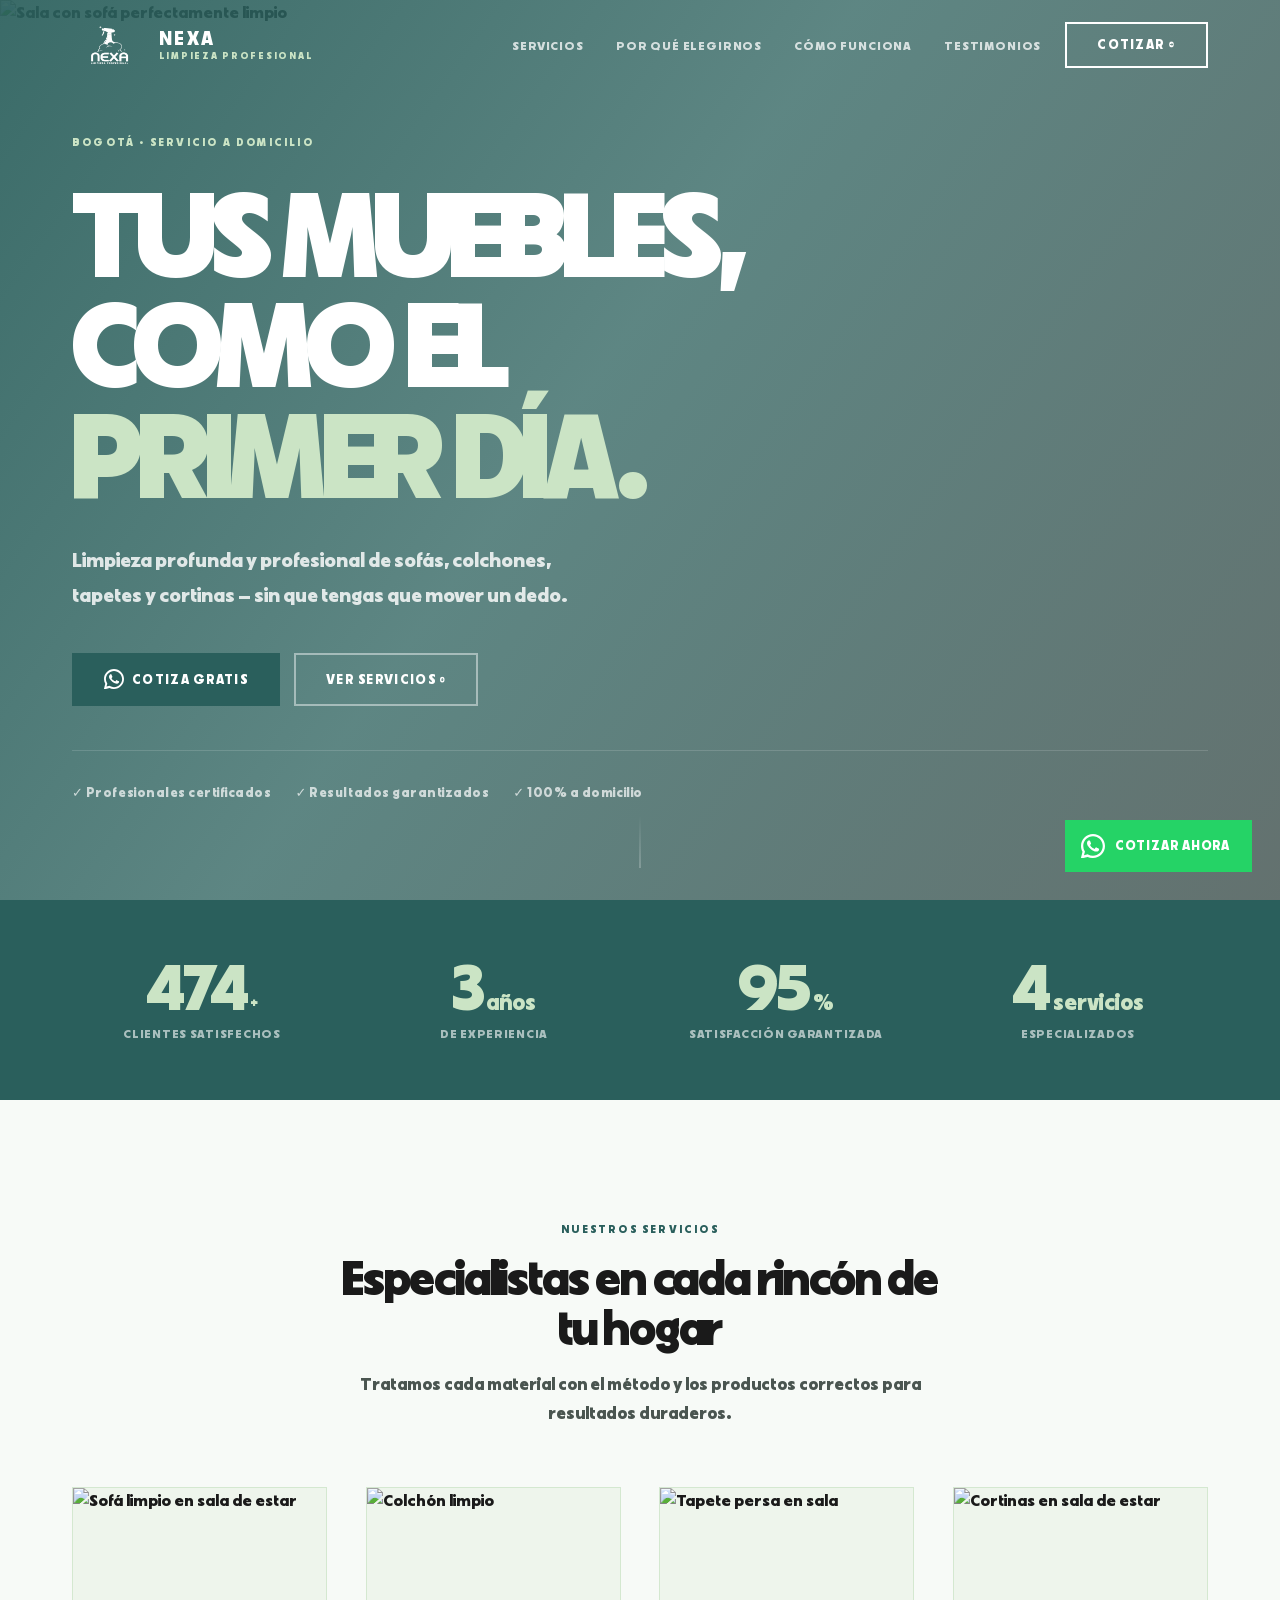
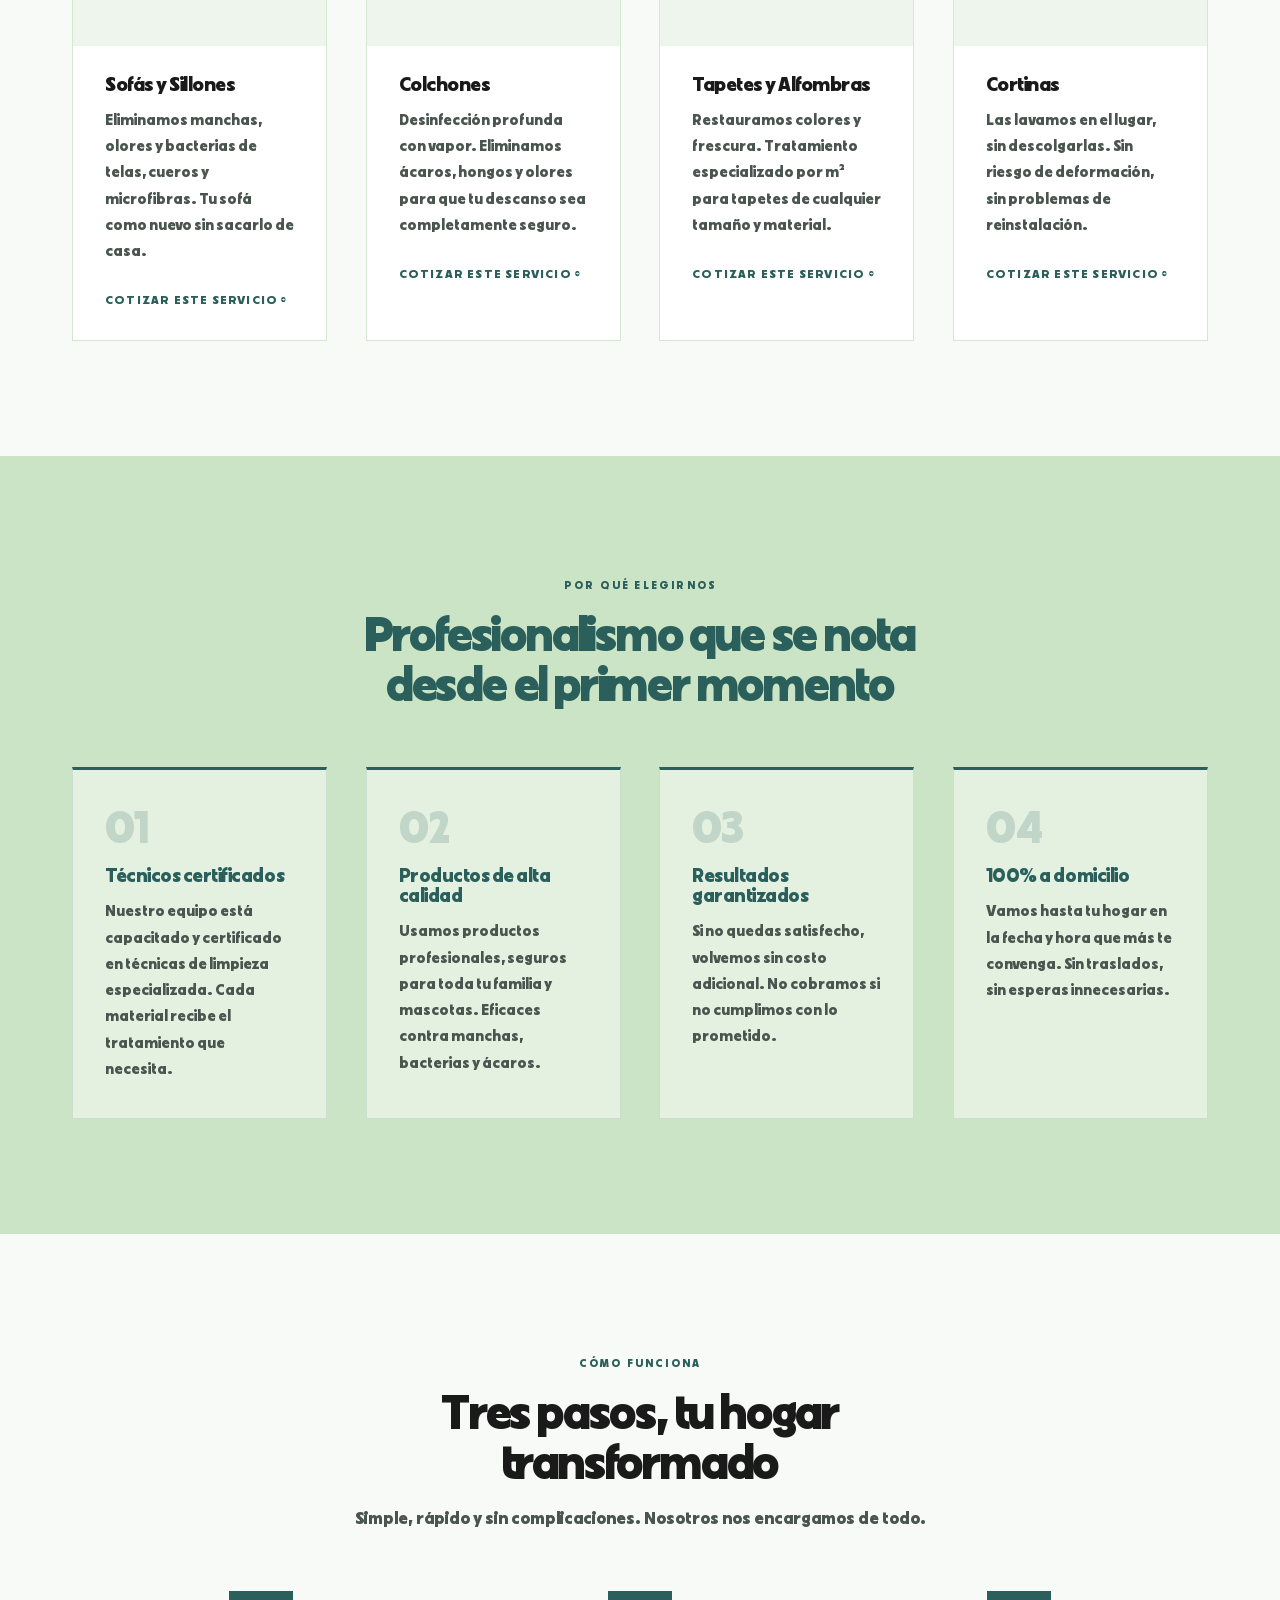
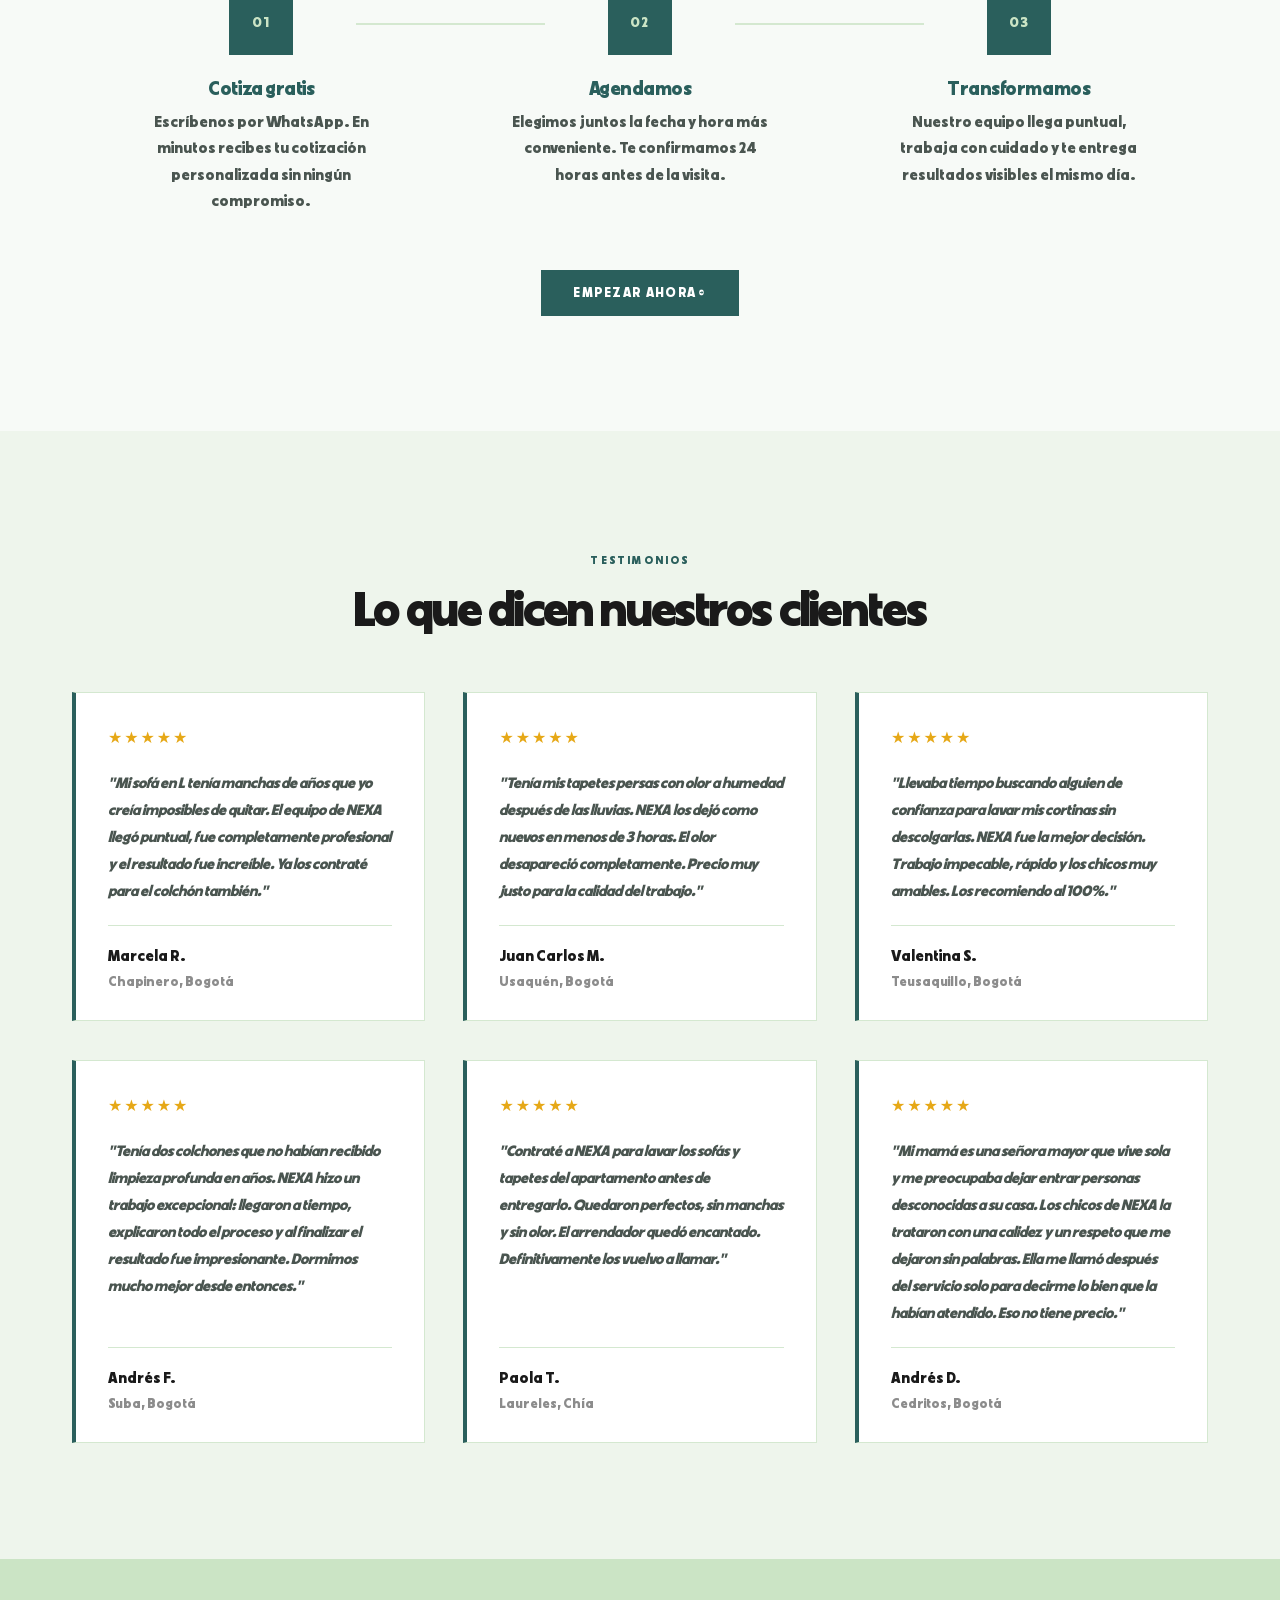
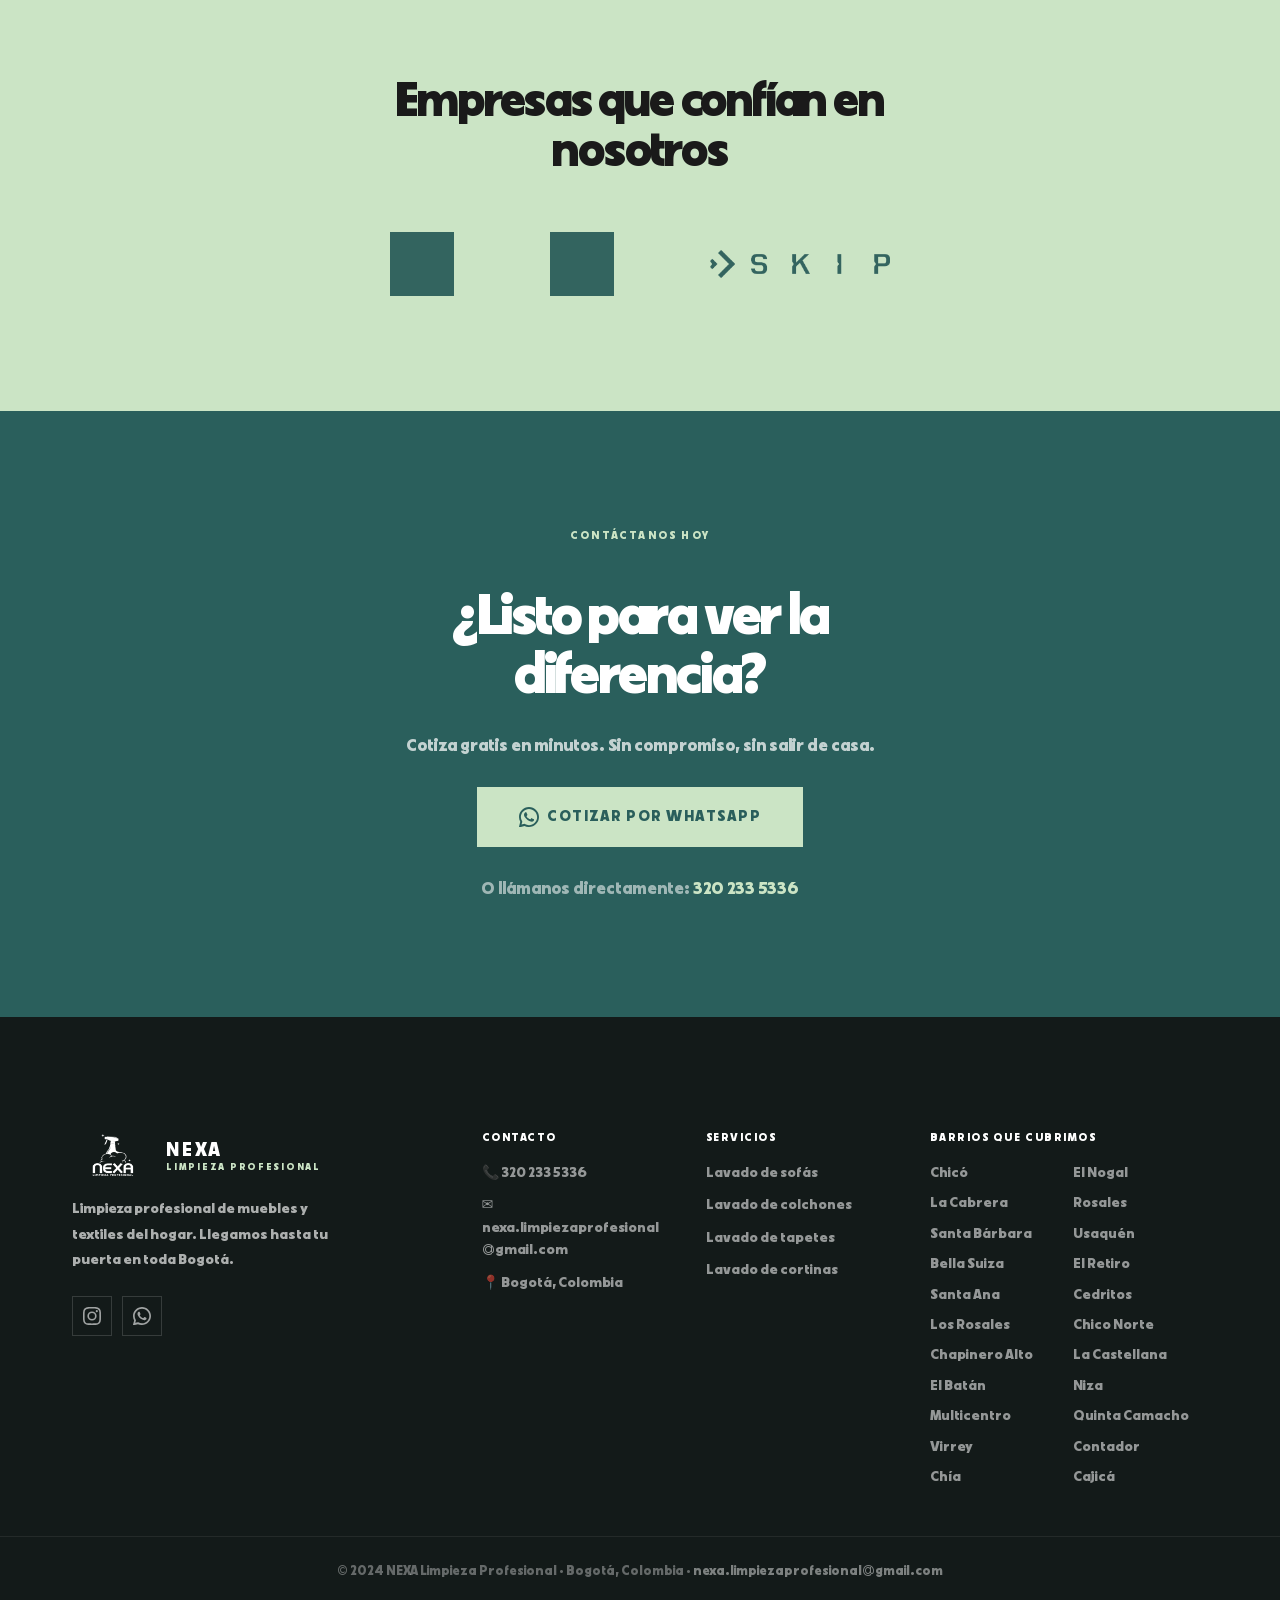
==== commit e57b9d32: "." ====
--- a/index.html
+++ b/index.html
@@ -320,13 +320,13 @@
       </div>
       <div class="clients__grid">
         <div class="clients__item animate" data-delay="0">
-          <img src="Logos%20empresas/Perfect%20Foods%20logo.png" alt="Perfect Foods" loading="lazy" />
+          <img src="logos/perfect-foods.png" alt="Perfect Foods" loading="lazy" />
         </div>
         <div class="clients__item animate" data-delay="150">
-          <img src="Logos%20empresas/Redil%20Roses%20logo.jpg" alt="Redil Roses" loading="lazy" />
+          <img src="logos/redil-roses.jpg" alt="Redil Roses" loading="lazy" />
         </div>
         <div class="clients__item animate" data-delay="300">
-          <img src="Logos%20empresas/SKIP%20logo.png" alt="SKIP" loading="lazy" />
+          <img src="logos/skip.png" alt="SKIP" loading="lazy" />
         </div>
       </div>
     </div>
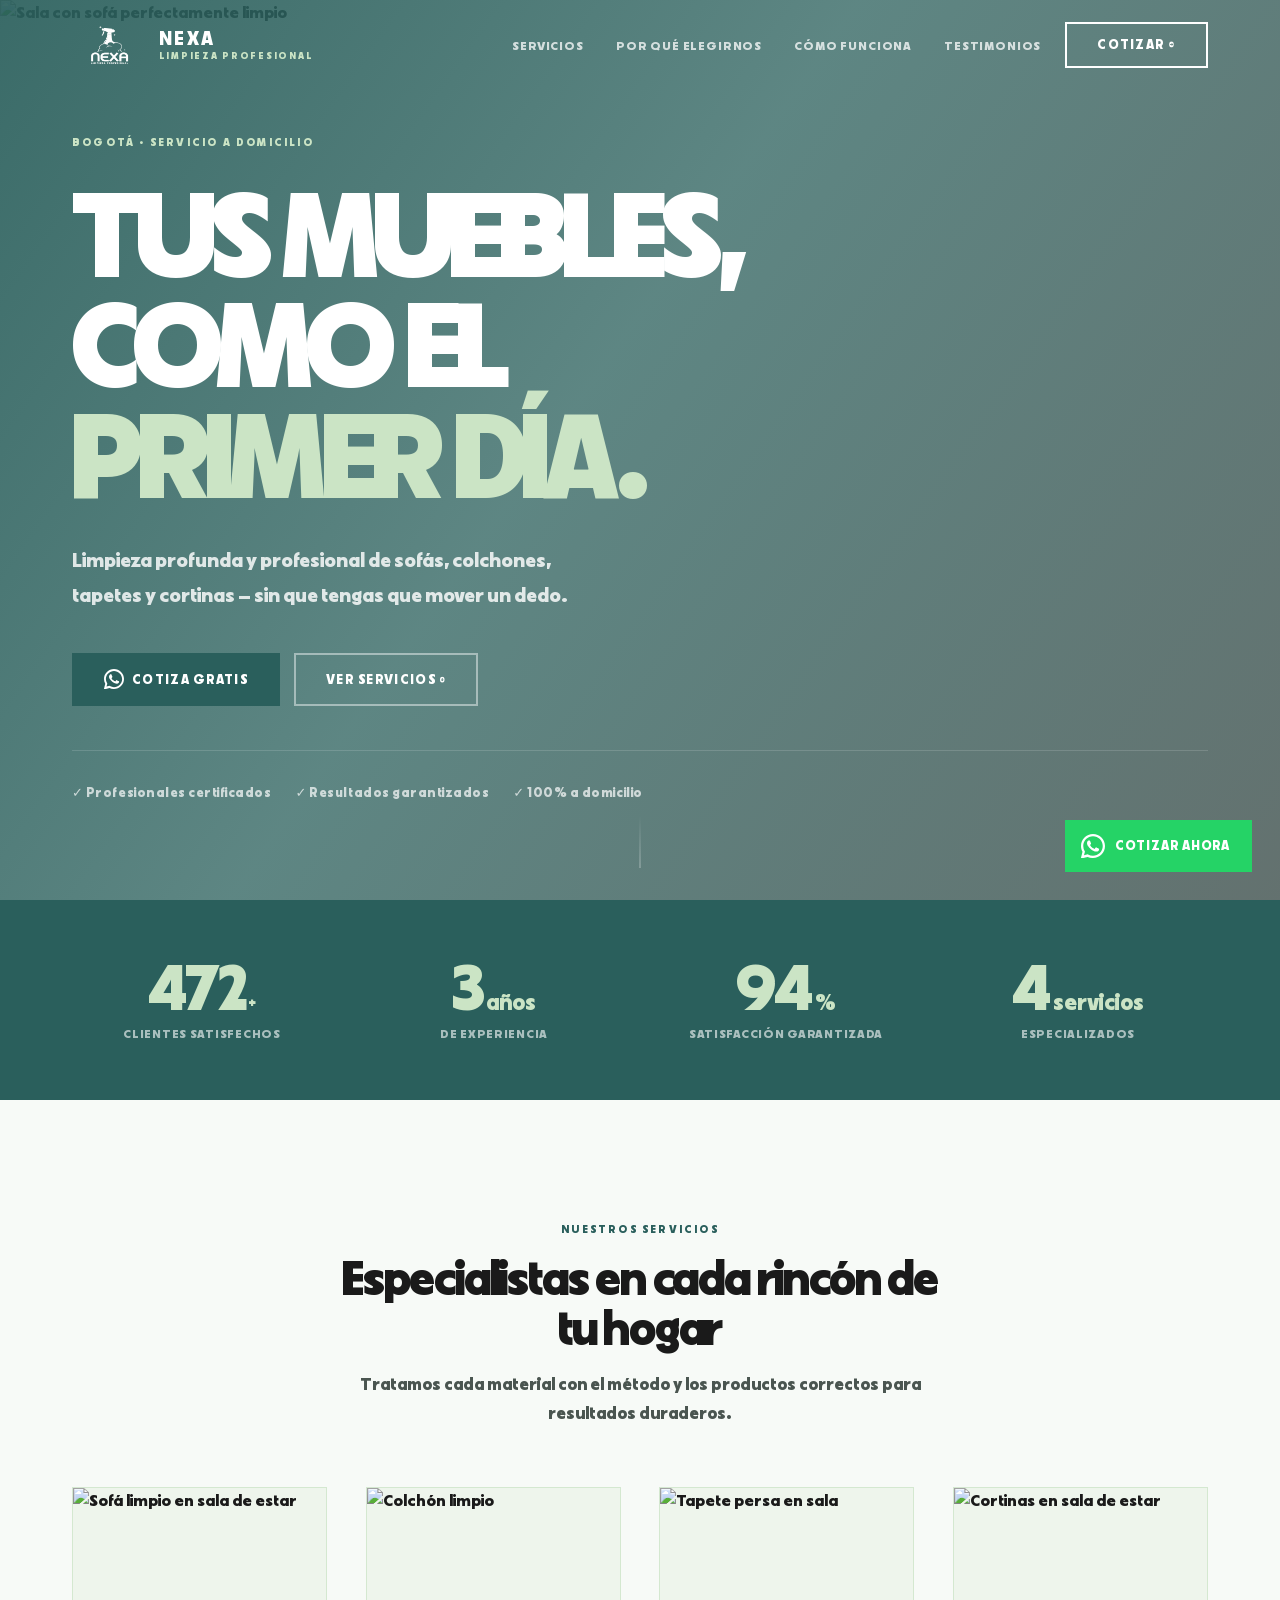
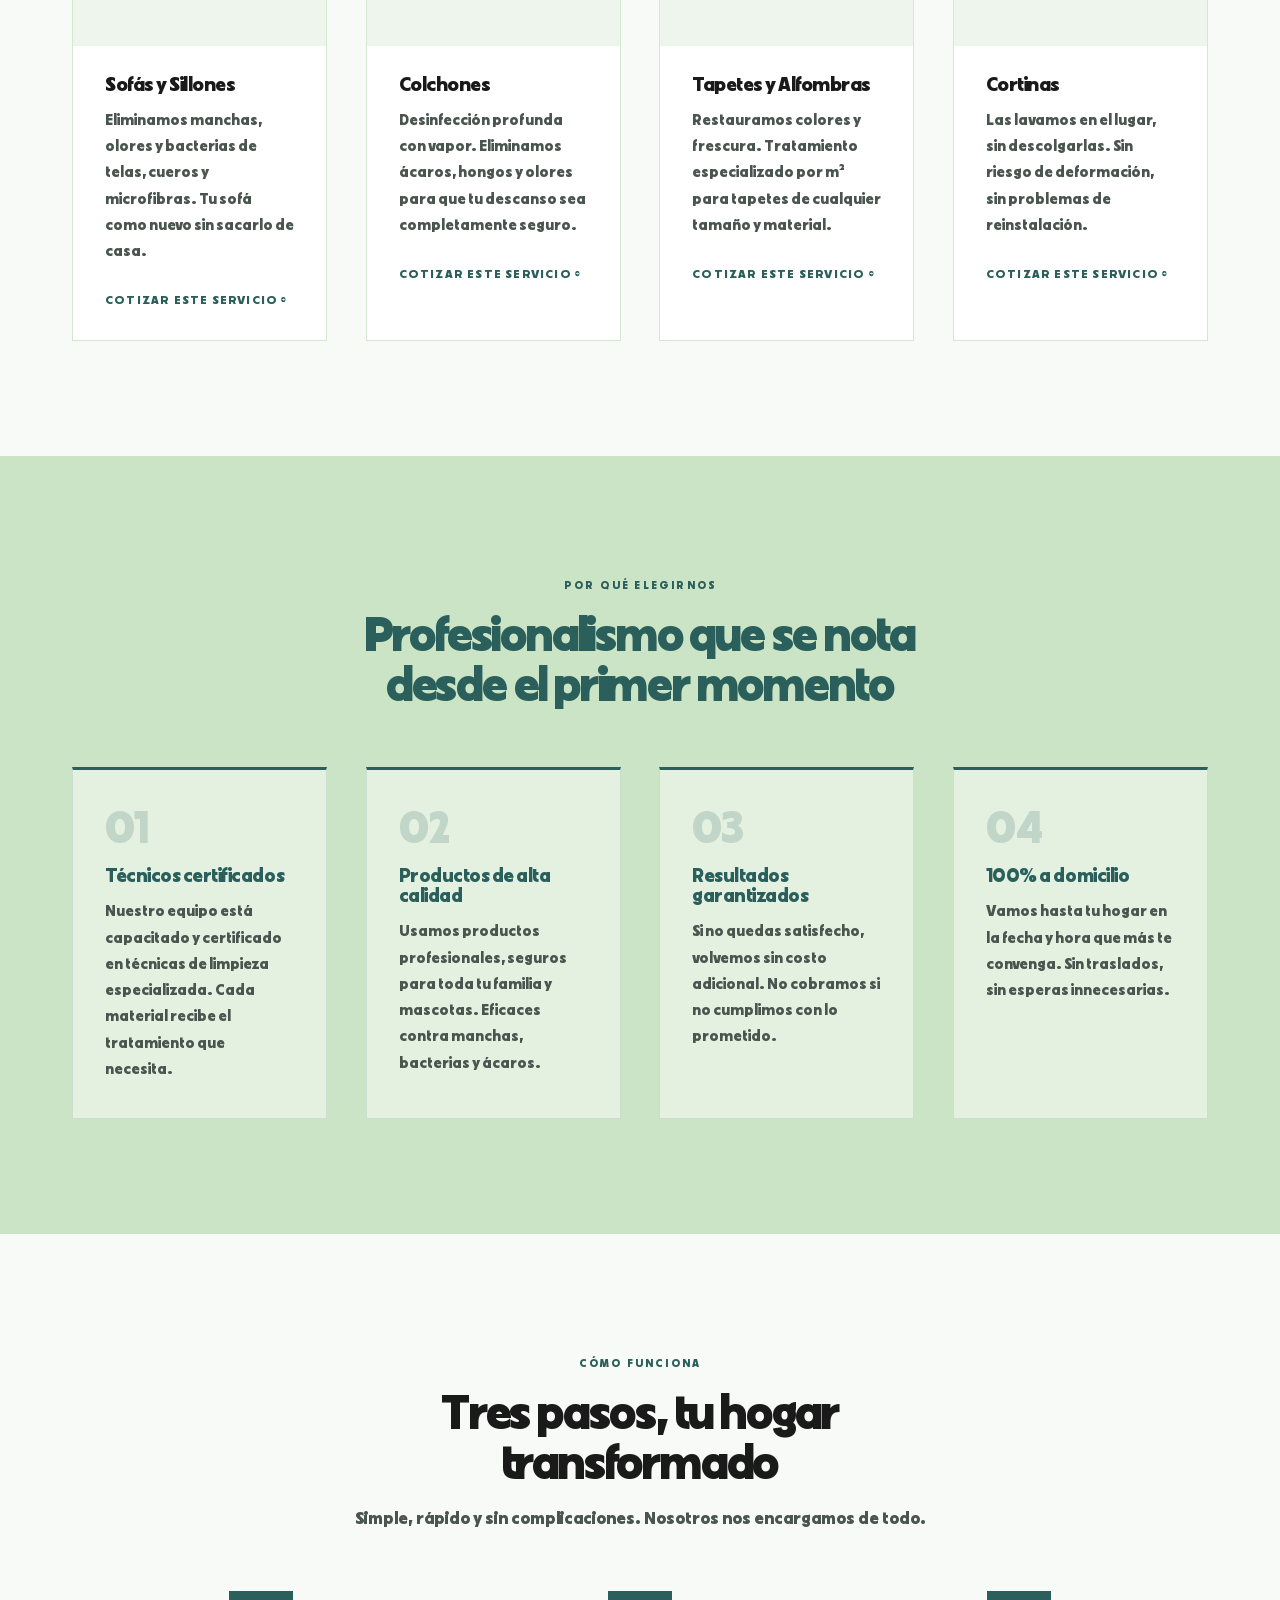
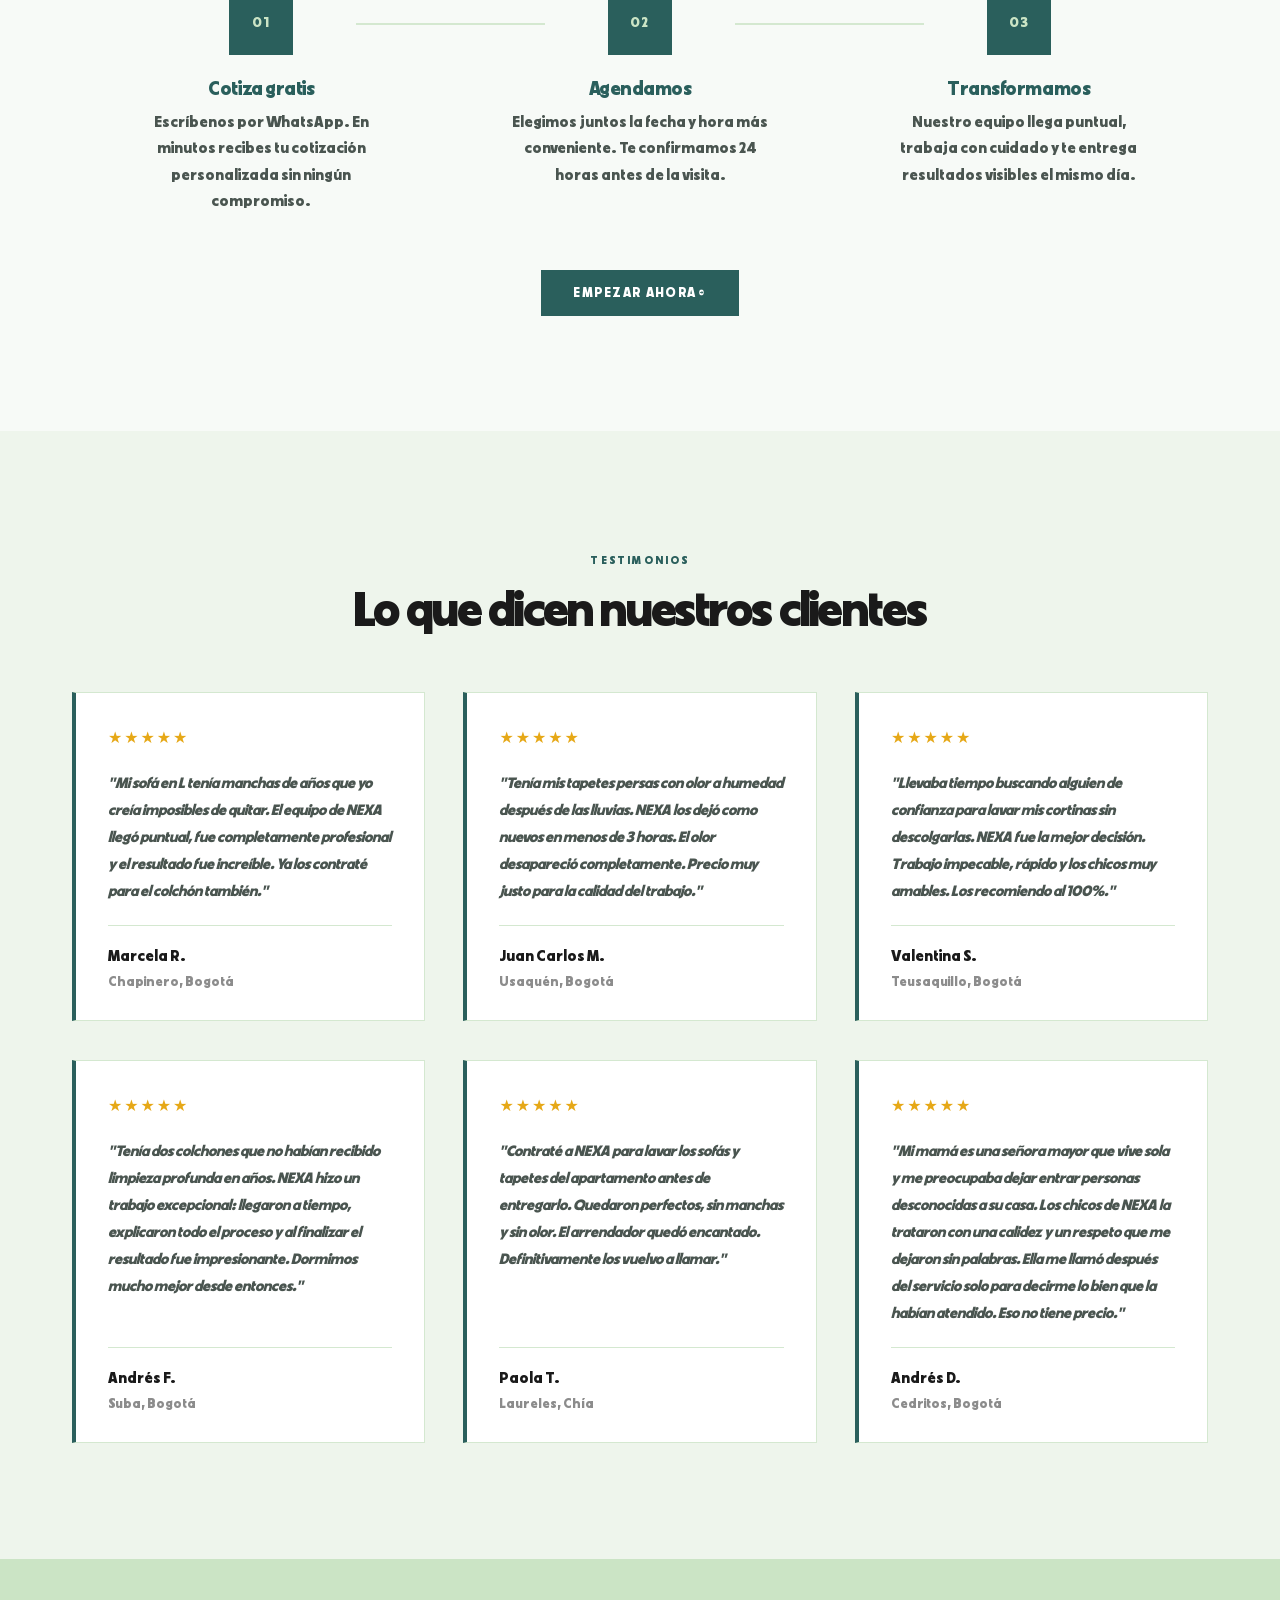
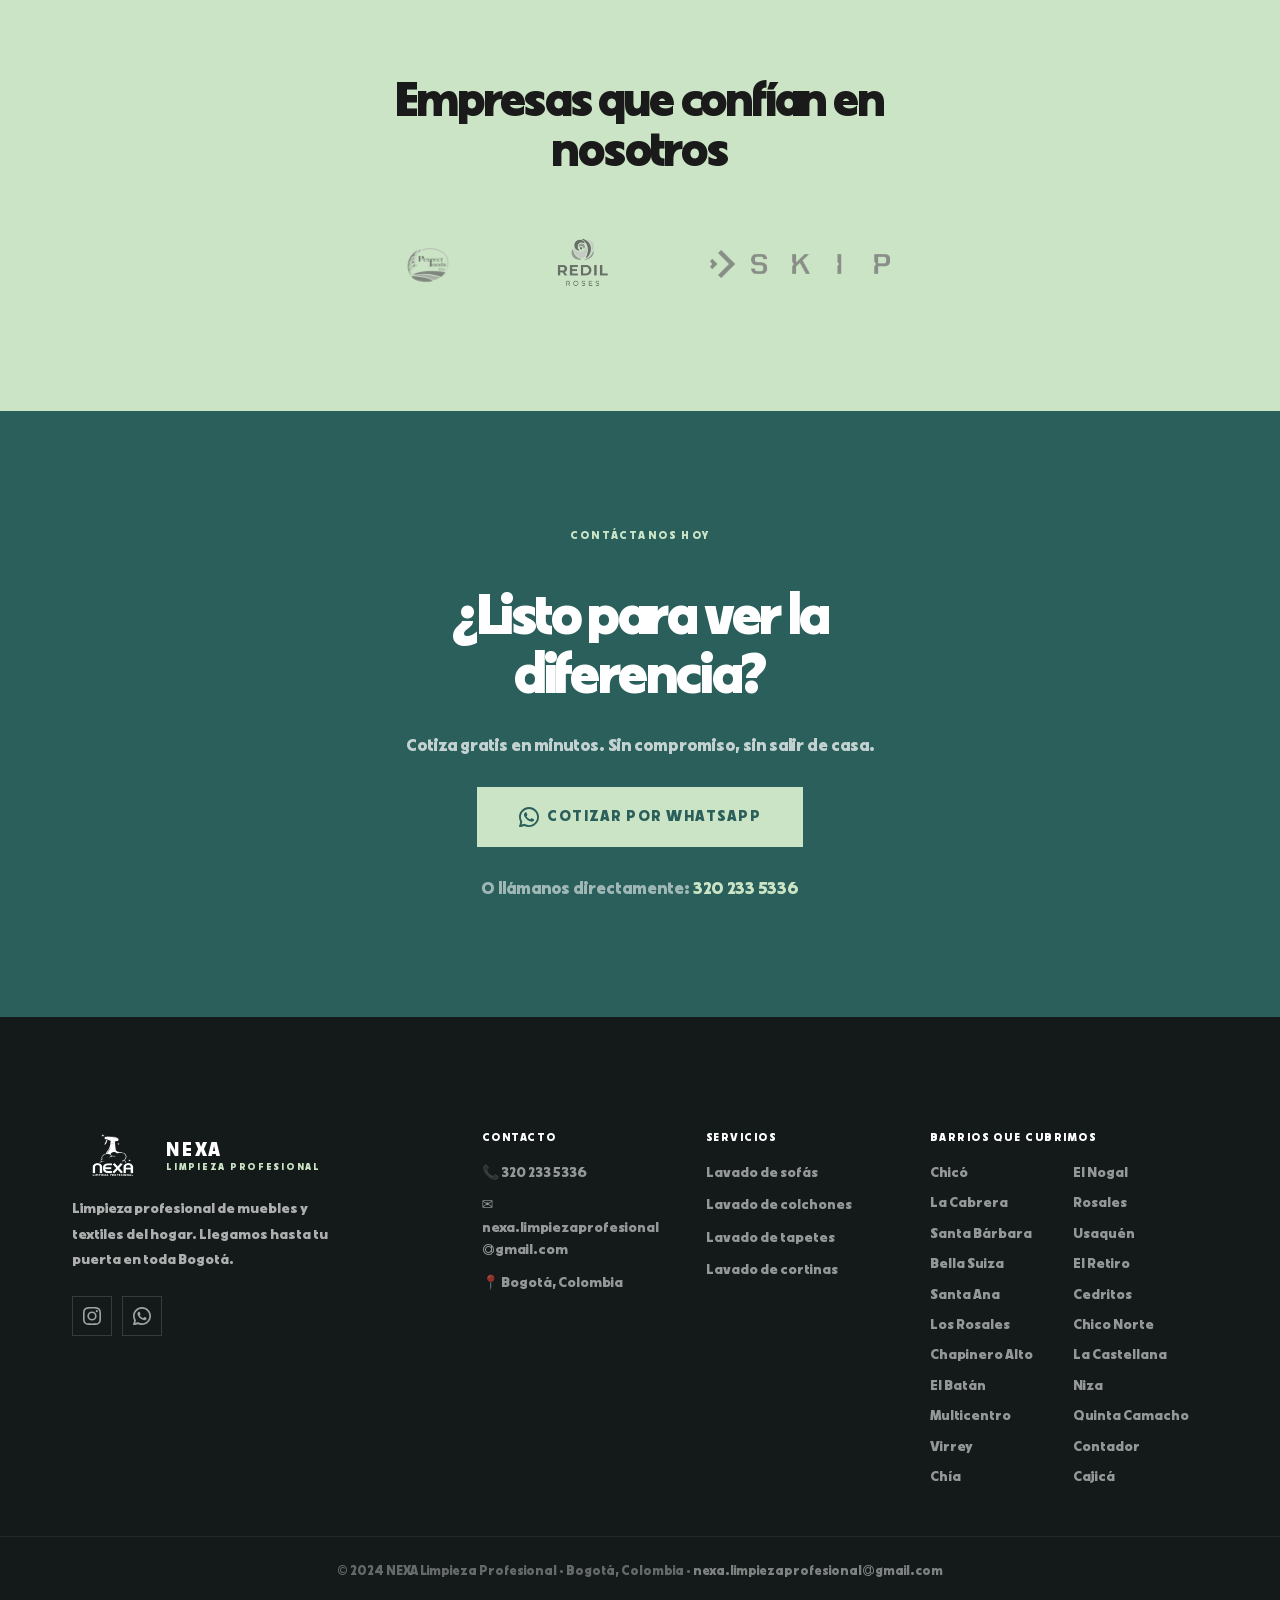
==== commit bd2a8132: "." ====
--- a/index.html
+++ b/index.html
@@ -320,10 +320,10 @@
       </div>
       <div class="clients__grid">
         <div class="clients__item animate" data-delay="0">
-          <img src="logos/perfect-foods.png" alt="Perfect Foods" loading="lazy" />
+          <img src="logos/perfect-foods-logo.png" alt="Perfect Foods" loading="lazy" />
         </div>
         <div class="clients__item animate" data-delay="150">
-          <img src="logos/redil-roses.jpg" alt="Redil Roses" loading="lazy" />
+          <img src="logos/redil-roses-logo.png" alt="Redil Roses" loading="lazy" />
         </div>
         <div class="clients__item animate" data-delay="300">
           <img src="logos/skip.png" alt="SKIP" loading="lazy" />
--- a/styles.css
+++ b/styles.css
@@ -649,8 +649,9 @@
   width: auto;
   max-width: 180px;
   object-fit: contain;
-  filter: brightness(0) saturate(100%) invert(26%) sepia(39%) saturate(576%) hue-rotate(131deg) brightness(93%);
-  opacity: 0.85;
+  filter: grayscale(100%);
+  opacity: 0.75;
+  mix-blend-mode: multiply;
   transition: opacity 0.2s;
 }
 .clients__item img:hover { opacity: 1; }
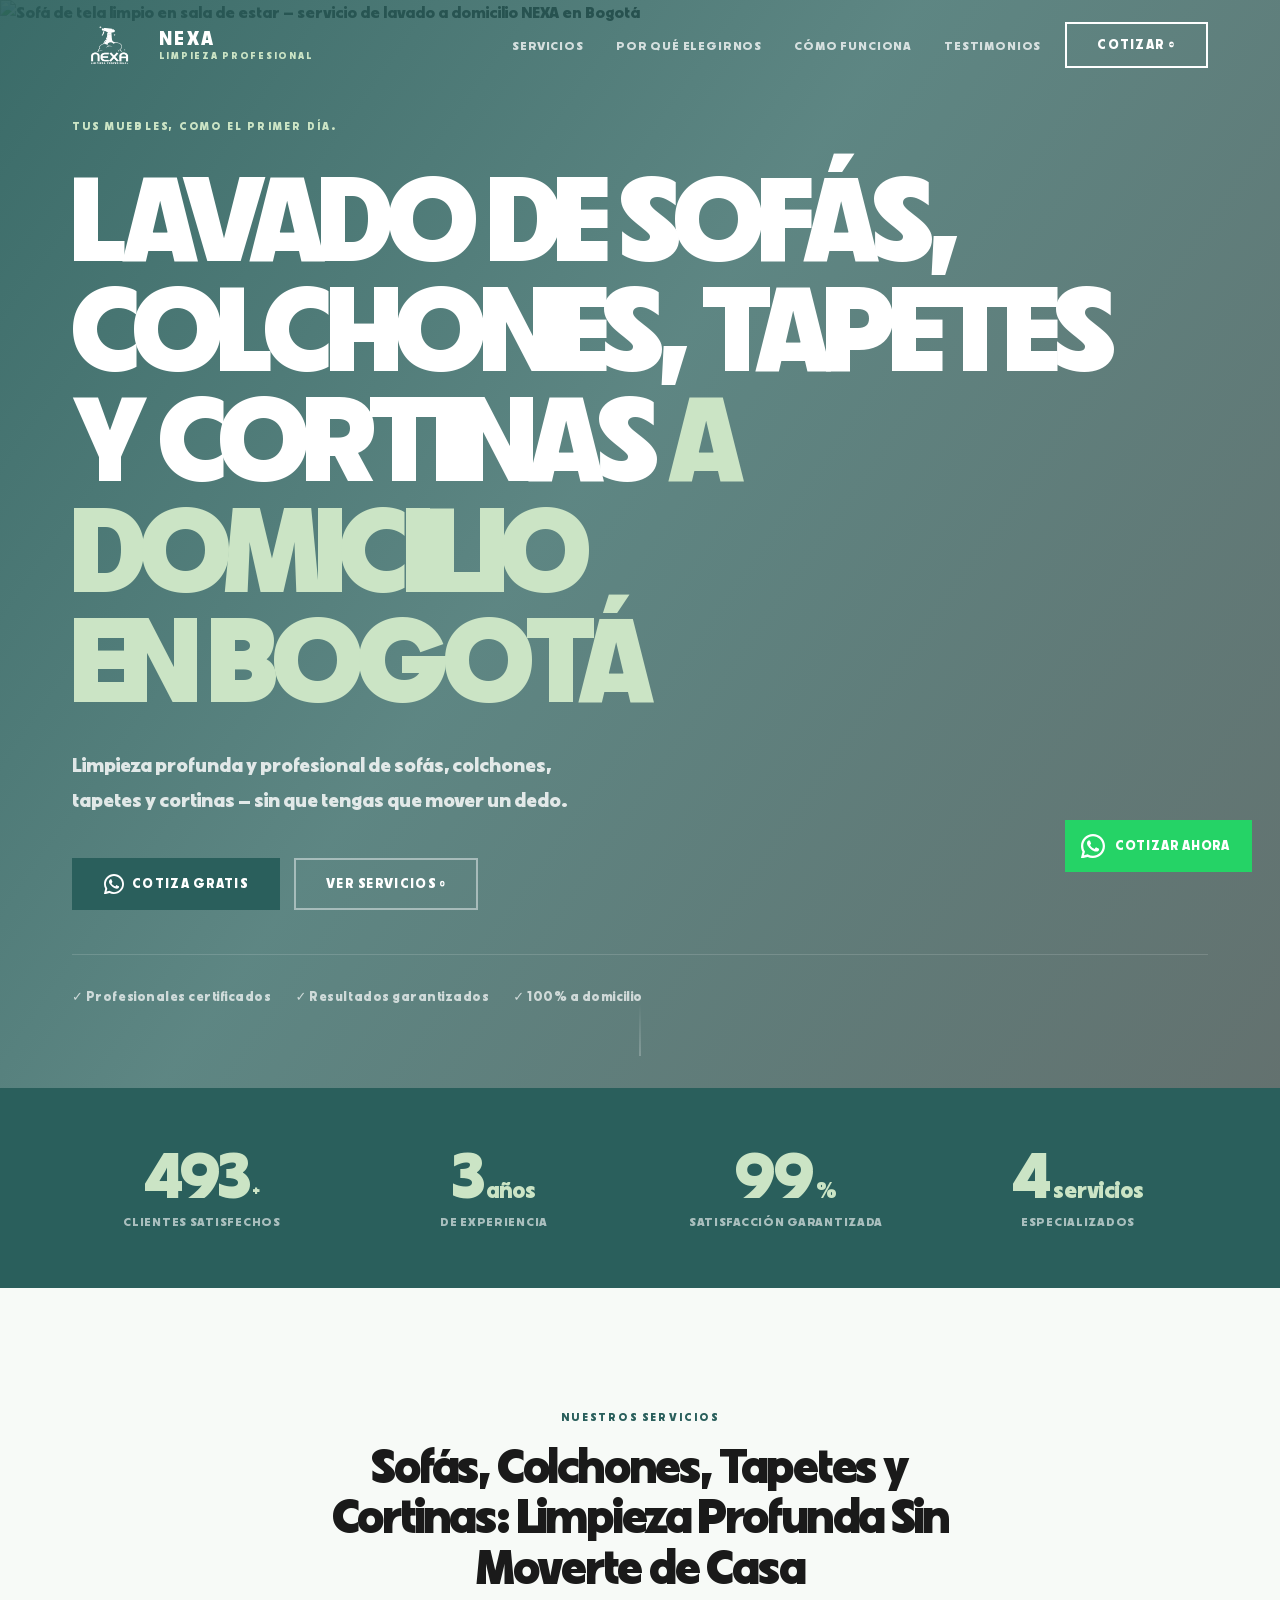
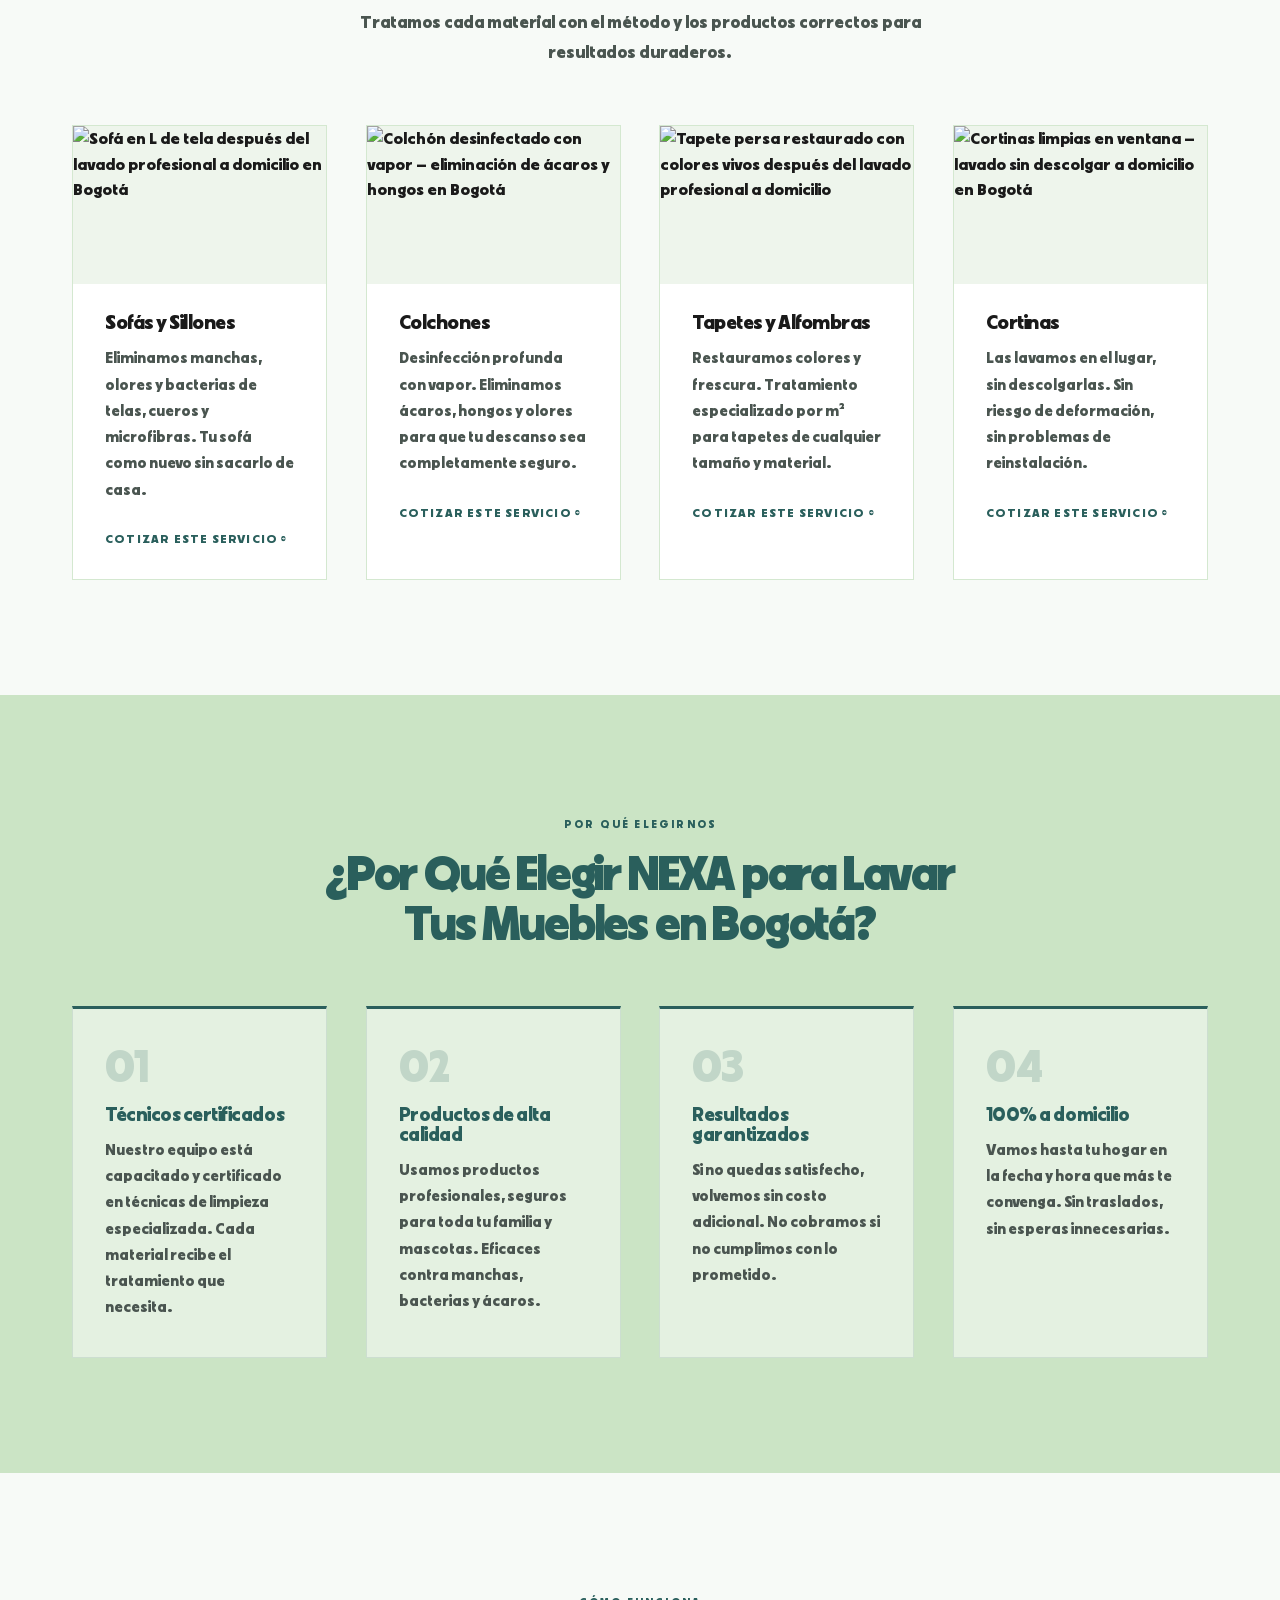
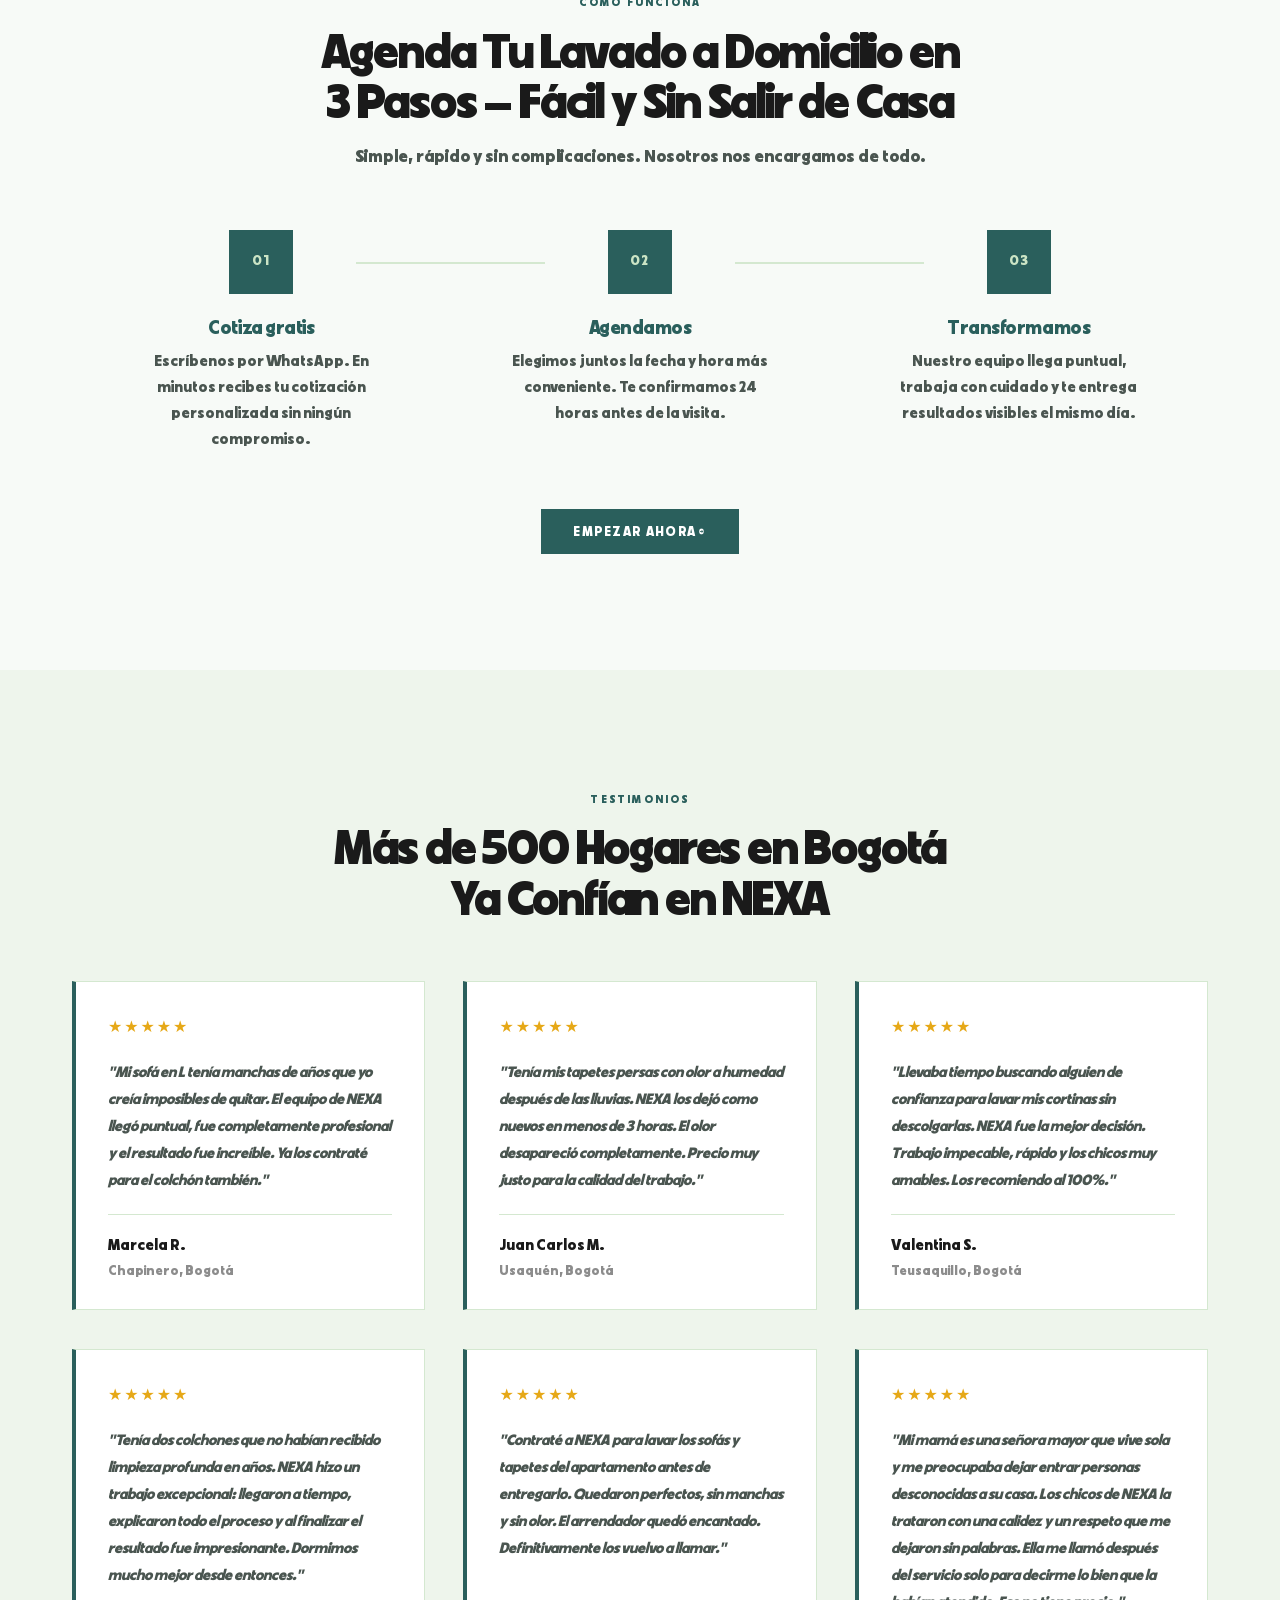
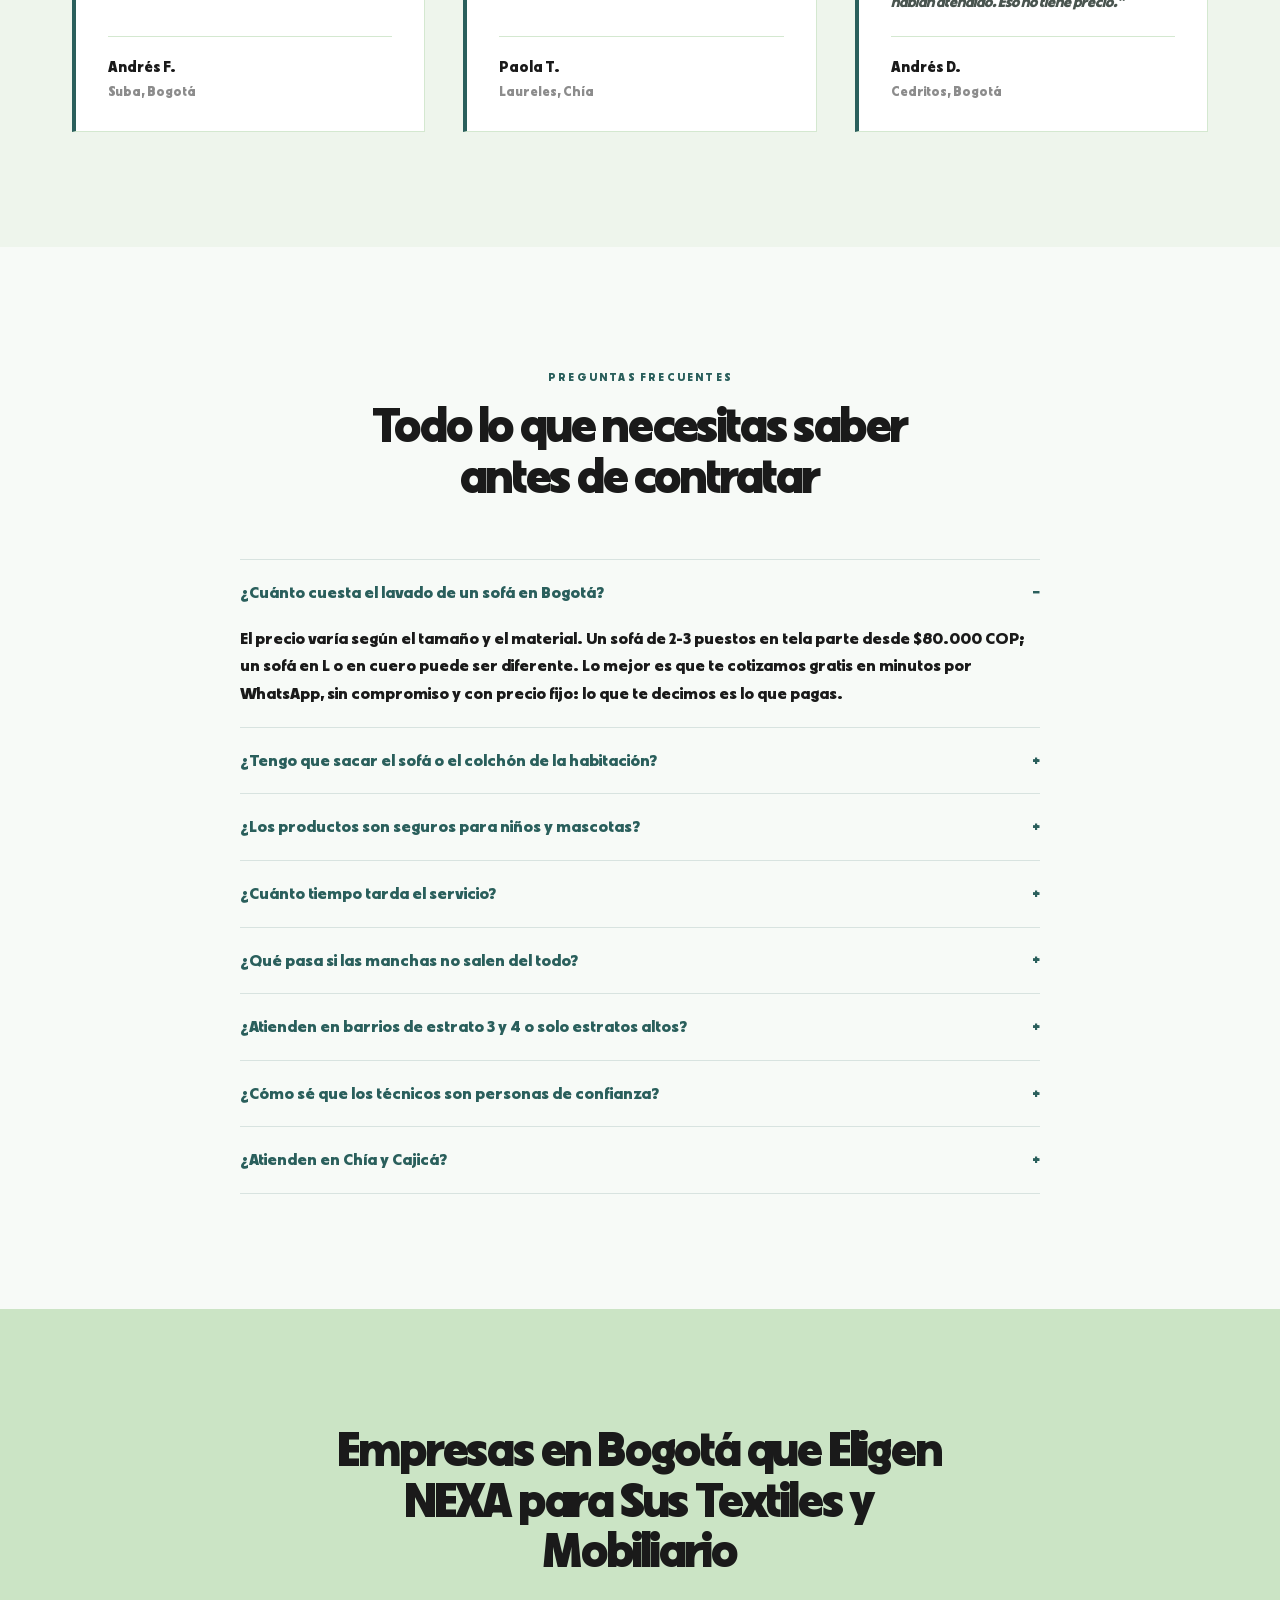
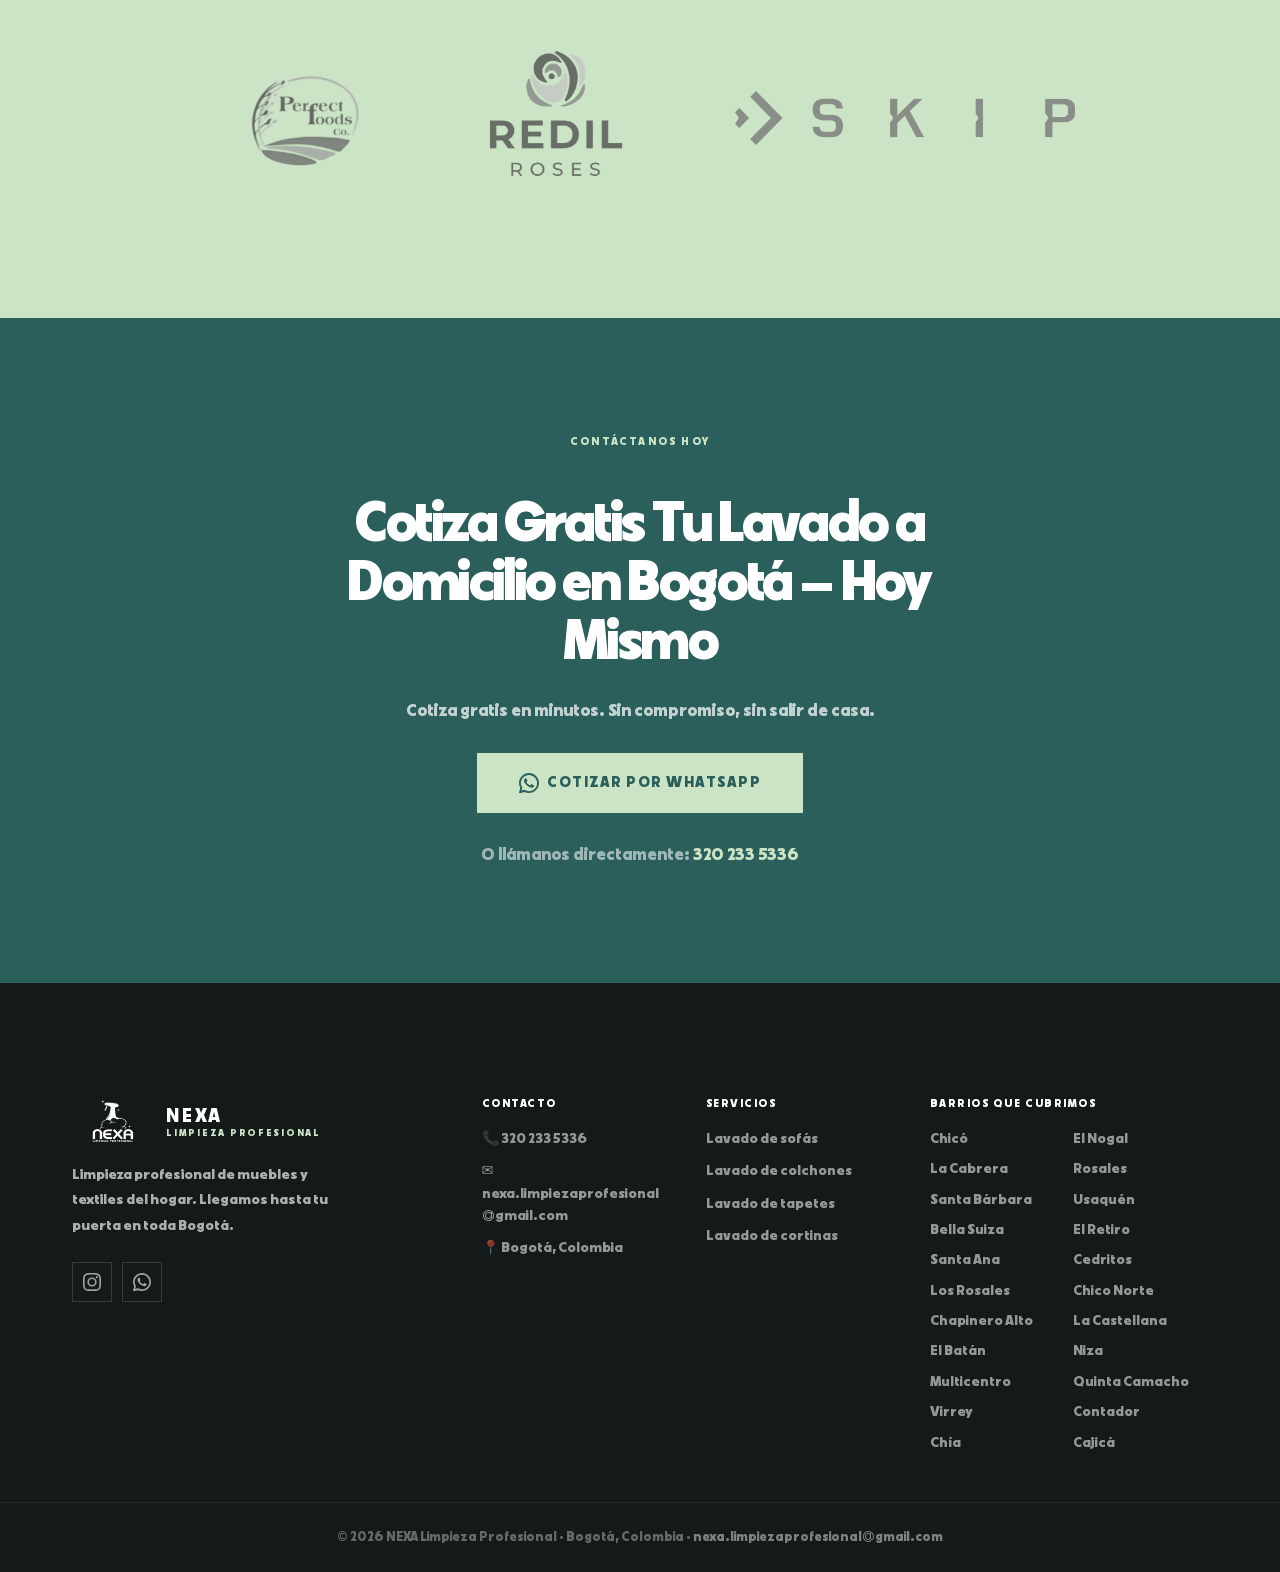
==== commit 14111c55: "SEO: H1, H2s, schema completo, FAQ, meta tags y sitemap Co-Authored-By: Claude Sonnet 4.6 <noreply@a" ====
--- a/index.html
+++ b/index.html
@@ -3,24 +3,178 @@
 <head>
   <meta charset="UTF-8" />
   <meta name="viewport" content="width=device-width, initial-scale=1.0" />
-  <meta name="description" content="NEXA Limpieza Profesional — Lavado de sofás, colchones, tapetes y cortinas a domicilio en Bogotá. Profesionales certificados. Resultados garantizados." />
-  <meta name="keywords" content="lavado sofás bogotá, lavado colchones bogotá, lavado tapetes bogotá, lavado cortinas domicilio, limpieza muebles bogotá" />
-  <meta property="og:title" content="NEXA Limpieza Profesional | Bogotá" />
-  <meta property="og:description" content="Lavado profesional a domicilio de sofás, colchones, tapetes y cortinas en Bogotá." />
+  <title>Lavado de Sofás, Colchones y Tapetes a Domicilio en Bogotá | NEXA</title>
+  <meta name="description" content="¿Sofá manchado, colchón con ácaros o tapetes opacos? Lavamos tus muebles a domicilio en Bogotá sin que muevas un dedo. Cotiza gratis por WhatsApp hoy." />
+  <meta name="keywords" content="lavado sofás bogotá, lavado colchones bogotá, lavado tapetes bogotá, lavado cortinas domicilio, limpieza muebles bogotá, lavado a domicilio bogotá, desinfección colchones bogotá" />
+  <meta name="robots" content="index, follow" />
+  <link rel="canonical" href="https://nexalimpieza.com" />
+  <meta property="og:title" content="Lavado de Sofás, Colchones y Tapetes a Domicilio en Bogotá | NEXA" />
+  <meta property="og:description" content="¿Sofá manchado o colchón con ácaros? Lavamos tus muebles a domicilio en Bogotá sin que muevas un dedo. Cotiza gratis por WhatsApp." />
   <meta property="og:type" content="website" />
-  <title>NEXA Limpieza Profesional | Sofás, Colchones, Tapetes y Cortinas en Bogotá</title>
+  <meta property="og:url" content="https://nexalimpieza.com" />
+  <meta property="og:image" content="https://nexalimpieza.com/og-image.jpg" />
+  <meta property="og:image:width" content="1200" />
+  <meta property="og:image:height" content="630" />
+  <meta property="og:image:alt" content="NEXA Limpieza Profesional — Lavado a domicilio en Bogotá" />
+  <meta property="og:locale" content="es_CO" />
+  <meta property="og:site_name" content="NEXA Limpieza Profesional" />
+  <meta name="twitter:card" content="summary_large_image" />
+  <meta name="twitter:title" content="Lavado de Sofás y Colchones a Domicilio en Bogotá | NEXA" />
+  <meta name="twitter:description" content="Lavamos tus muebles a domicilio en Bogotá sin que muevas un dedo. Cotiza gratis." />
+  <meta name="twitter:image" content="https://nexalimpieza.com/og-image.jpg" />
+  <link rel="preconnect" href="https://images.unsplash.com" />
   <link rel="stylesheet" href="styles.css" />
   <script type="application/ld+json">
-  {
-    "@context": "https://schema.org",
-    "@type": "LocalBusiness",
-    "name": "NEXA Limpieza Profesional",
-    "description": "Servicio profesional de lavado a domicilio de sofás, colchones, tapetes y cortinas en Bogotá.",
-    "telephone": "+573202335336",
-    "email": "nexa.limpiezaprofesional@gmail.com",
-    "address": { "@type": "PostalAddress", "addressLocality": "Bogotá", "addressCountry": "CO" },
-    "sameAs": ["https://instagram.com/nexa.limpieza"]
-  }
+  [
+    {
+      "@context": "https://schema.org",
+      "@type": "LocalBusiness",
+      "name": "NEXA Limpieza Profesional",
+      "description": "Servicio profesional de lavado a domicilio de sofás, colchones, tapetes y cortinas en Bogotá, Colombia. Atendemos más de 22 barrios en Bogotá, Chía y Cajicá.",
+      "url": "https://nexalimpieza.com",
+      "telephone": "+573202335336",
+      "email": "nexa.limpiezaprofesional@gmail.com",
+      "image": "https://nexalimpieza.com/logo.png",
+      "address": { "@type": "PostalAddress", "addressLocality": "Bogotá", "addressRegion": "Cundinamarca", "addressCountry": "CO" },
+      "areaServed": ["Chicó","El Nogal","La Cabrera","Rosales","Santa Bárbara","Usaquén","Bella Suiza","El Retiro","Santa Ana","Cedritos","Los Rosales","Chico Norte","Chapinero Alto","La Castellana","El Batán","Niza","Multicentro","Quinta Camacho","Virrey","Contador","Chía","Cajicá"],
+      "openingHours": "Mo-Sa 07:00-18:00",
+      "priceRange": "$$",
+      "sameAs": ["https://instagram.com/nexa.limpieza"],
+      "aggregateRating": {
+        "@type": "AggregateRating",
+        "ratingValue": "5",
+        "reviewCount": "6",
+        "bestRating": "5",
+        "worstRating": "5"
+      },
+      "review": [
+        {
+          "@type": "Review",
+          "author": {"@type": "Person", "name": "Marcela R."},
+          "reviewRating": {"@type": "Rating", "ratingValue": "5", "bestRating": "5"},
+          "reviewBody": "Mi sofá en L tenía manchas de años que yo creía imposibles de quitar. El equipo de NEXA llegó puntual, fue completamente profesional y el resultado fue increíble. Ya los contraté para el colchón también.",
+          "datePublished": "2025-11-01"
+        },
+        {
+          "@type": "Review",
+          "author": {"@type": "Person", "name": "Juan Carlos M."},
+          "reviewRating": {"@type": "Rating", "ratingValue": "5", "bestRating": "5"},
+          "reviewBody": "Tenía mis tapetes persas con olor a humedad después de las lluvias. NEXA los dejó como nuevos en menos de 3 horas. El olor desapareció completamente. Precio muy justo para la calidad del trabajo.",
+          "datePublished": "2025-10-15"
+        },
+        {
+          "@type": "Review",
+          "author": {"@type": "Person", "name": "Valentina S."},
+          "reviewRating": {"@type": "Rating", "ratingValue": "5", "bestRating": "5"},
+          "reviewBody": "Llevaba tiempo buscando alguien de confianza para lavar mis cortinas sin descolgarlas. NEXA fue la mejor decisión. Trabajo impecable, rápido y los chicos muy amables.",
+          "datePublished": "2025-09-20"
+        },
+        {
+          "@type": "Review",
+          "author": {"@type": "Person", "name": "Andrés F."},
+          "reviewRating": {"@type": "Rating", "ratingValue": "5", "bestRating": "5"},
+          "reviewBody": "Tenía dos colchones que no habían recibido limpieza profunda en años. NEXA hizo un trabajo excepcional: llegaron a tiempo, explicaron todo el proceso y al finalizar el resultado fue impresionante.",
+          "datePublished": "2025-08-10"
+        },
+        {
+          "@type": "Review",
+          "author": {"@type": "Person", "name": "Paola T."},
+          "reviewRating": {"@type": "Rating", "ratingValue": "5", "bestRating": "5"},
+          "reviewBody": "Contraté a NEXA para lavar los sofás y tapetes del apartamento antes de entregarlo. Quedaron perfectos, sin manchas y sin olor.",
+          "datePublished": "2025-07-05"
+        },
+        {
+          "@type": "Review",
+          "author": {"@type": "Person", "name": "Andrés D."},
+          "reviewRating": {"@type": "Rating", "ratingValue": "5", "bestRating": "5"},
+          "reviewBody": "Mi mamá es una señora mayor que vive sola y me preocupaba dejar entrar personas desconocidas a su casa. Los chicos de NEXA la trataron con una calidez y un respeto que me dejaron sin palabras.",
+          "datePublished": "2025-06-12"
+        }
+      ]
+    },
+    {
+      "@context": "https://schema.org",
+      "@type": "Service",
+      "name": "Lavado de Sofás a Domicilio en Bogotá",
+      "provider": {"@type": "LocalBusiness", "name": "NEXA Limpieza Profesional"},
+      "areaServed": "Bogotá",
+      "description": "Limpieza profunda y desinfección de sofás, sillones y muebles tapizados en tela, cuero y microfibra. Servicio a domicilio en Bogotá.",
+      "serviceType": "Lavado de sofás"
+    },
+    {
+      "@context": "https://schema.org",
+      "@type": "Service",
+      "name": "Lavado de Colchones a Domicilio en Bogotá",
+      "provider": {"@type": "LocalBusiness", "name": "NEXA Limpieza Profesional"},
+      "areaServed": "Bogotá",
+      "description": "Desinfección profunda con vapor de colchones. Eliminamos ácaros, hongos y olores. Servicio a domicilio en Bogotá.",
+      "serviceType": "Lavado de colchones"
+    },
+    {
+      "@context": "https://schema.org",
+      "@type": "Service",
+      "name": "Lavado de Tapetes y Alfombras a Domicilio en Bogotá",
+      "provider": {"@type": "LocalBusiness", "name": "NEXA Limpieza Profesional"},
+      "areaServed": "Bogotá",
+      "description": "Lavado y restauración de tapetes de cualquier tamaño y material, incluyendo tapetes persas. Tratamiento especializado por m². Servicio a domicilio en Bogotá.",
+      "serviceType": "Lavado de tapetes"
+    },
+    {
+      "@context": "https://schema.org",
+      "@type": "Service",
+      "name": "Lavado de Cortinas Sin Descolgar en Bogotá",
+      "provider": {"@type": "LocalBusiness", "name": "NEXA Limpieza Profesional"},
+      "areaServed": "Bogotá",
+      "description": "Lavamos tus cortinas directamente en su lugar, sin descolgarlas. Sin riesgo de deformación ni problemas de reinstalación. Servicio a domicilio en Bogotá.",
+      "serviceType": "Lavado de cortinas"
+    },
+    {
+      "@context": "https://schema.org",
+      "@type": "FAQPage",
+      "mainEntity": [
+        {
+          "@type": "Question",
+          "name": "¿Cuánto cuesta el lavado de un sofá en Bogotá?",
+          "acceptedAnswer": {"@type": "Answer", "text": "El precio varía según el tamaño y material. Un sofá de 2-3 puestos en tela parte desde $80.000 COP. Te damos una cotización exacta y gratuita por WhatsApp en minutos, sin compromiso."}
+        },
+        {
+          "@type": "Question",
+          "name": "¿Tengo que sacar el sofá o el colchón de la habitación?",
+          "acceptedAnswer": {"@type": "Answer", "text": "No. Lavamos todos los muebles y textiles en su lugar. No tienes que mover nada, descolgar nada ni hacer ningún esfuerzo. Nosotros llevamos todo el equipo."}
+        },
+        {
+          "@type": "Question",
+          "name": "¿Los productos son seguros para niños y mascotas?",
+          "acceptedAnswer": {"@type": "Answer", "text": "Sí, totalmente. Usamos productos de grado profesional biodegradables y certificados, seguros para niños, bebés y mascotas. Una vez secos (3-6 horas), los muebles son completamente seguros."}
+        },
+        {
+          "@type": "Question",
+          "name": "¿Cuánto tiempo tarda el servicio?",
+          "acceptedAnswer": {"@type": "Answer", "text": "Un servicio estándar de 1-2 piezas tarda entre 2 y 4 horas. Los muebles quedan con algo de humedad que se disipa en 3-6 horas con ventilación normal. El mismo día ya puedes usarlos."}
+        },
+        {
+          "@type": "Question",
+          "name": "¿Qué pasa si las manchas no salen del todo?",
+          "acceptedAnswer": {"@type": "Answer", "text": "Trabajamos con garantía de satisfacción. Si el resultado no cumple con lo acordado, regresamos sin costo adicional. Antes de empezar siempre somos honestos sobre qué manchas pueden quedar permanentes."}
+        },
+        {
+          "@type": "Question",
+          "name": "¿Atienden en Chía y Cajicá?",
+          "acceptedAnswer": {"@type": "Answer", "text": "Sí. Además de toda Bogotá, atendemos Chía y Cajicá con regularidad. Para otros municipios de la Sabana escríbenos por WhatsApp y coordinamos."}
+        },
+        {
+          "@type": "Question",
+          "name": "¿Con qué anticipación debo agendar?",
+          "acceptedAnswer": {"@type": "Answer", "text": "Normalmente podemos atenderte en 24-48 horas. En temporadas altas recomendamos agendar con al menos 3-4 días de anticipación."}
+        },
+        {
+          "@type": "Question",
+          "name": "¿Cómo sé que los técnicos son de confianza?",
+          "acceptedAnswer": {"@type": "Answer", "text": "Todos nuestros técnicos están certificados, tienen antecedentes verificados y llegan identificados con uniforme de NEXA. Llevamos más de 3 años operando en Bogotá con más de 500 clientes satisfechos."}
+        }
+      ]
+    }
+  ]
   </script>
 </head>
 <body>
@@ -52,7 +206,7 @@
     <div class="hero__media">
       <img
         src="https://images.unsplash.com/photo-1555041469-a586c61ea9bc?w=1600&q=80&auto=format&fit=crop"
-        alt="Sala con sofá perfectamente limpio"
+        alt="Sofá de tela limpio en sala de estar — servicio de lavado a domicilio NEXA en Bogotá"
         class="hero__img"
         loading="eager"
         fetchpriority="high"
@@ -60,9 +214,9 @@
       <div class="hero__overlay"></div>
     </div>
     <div class="container hero__content">
-      <span class="hero__label animate" data-delay="0">BOGOTÁ · SERVICIO A DOMICILIO</span>
+      <span class="hero__label animate" data-delay="0">TUS MUEBLES, COMO EL PRIMER DÍA.</span>
       <h1 class="hero__title animate" data-delay="100">
-        TUS MUEBLES,<br>COMO EL<br><em>PRIMER DÍA.</em>
+        Lavado de Sofás,<br>Colchones, Tapetes<br>y Cortinas <em>a Domicilio<br>en Bogotá</em>
       </h1>
       <p class="hero__sub animate" data-delay="200">
         Limpieza profunda y profesional de sofás, colchones, tapetes y cortinas — sin que tengas que mover un dedo.
@@ -110,14 +264,14 @@
     <div class="container">
       <div class="section__header animate" data-delay="0">
         <span class="section__tag">NUESTROS SERVICIOS</span>
-        <h2 class="section__title">Especialistas en cada rincón de tu hogar</h2>
+        <h2 class="section__title">Sofás, Colchones, Tapetes y Cortinas: Limpieza Profunda Sin Moverte de Casa</h2>
         <p class="section__sub">Tratamos cada material con el método y los productos correctos para resultados duraderos.</p>
       </div>
       <div class="services__grid">
 
         <article class="service-card animate" data-delay="0">
           <div class="service-card__img-wrap">
-            <img src="https://images.unsplash.com/photo-1555041469-a586c61ea9bc?w=600&q=75&auto=format&fit=crop&crop=center" alt="Sofá limpio en sala de estar" loading="lazy" />
+            <img src="https://images.unsplash.com/photo-1555041469-a586c61ea9bc?w=600&q=75&auto=format&fit=crop&crop=center" alt="Sofá en L de tela después del lavado profesional a domicilio en Bogotá" loading="lazy" />
           </div>
           <div class="service-card__body">
             <h3>Sofás y Sillones</h3>
@@ -128,7 +282,7 @@
 
         <article class="service-card animate" data-delay="100">
           <div class="service-card__img-wrap">
-            <img src="https://images.unsplash.com/photo-1540518614846-7eded433c457?w=600&q=75&auto=format&fit=crop&crop=center" alt="Colchón limpio" loading="lazy" />
+            <img src="https://images.unsplash.com/photo-1540518614846-7eded433c457?w=600&q=75&auto=format&fit=crop&crop=center" alt="Colchón desinfectado con vapor — eliminación de ácaros y hongos en Bogotá" loading="lazy" />
           </div>
           <div class="service-card__body">
             <h3>Colchones</h3>
@@ -139,7 +293,7 @@
 
         <article class="service-card animate" data-delay="200">
           <div class="service-card__img-wrap">
-            <img src="https://images.unsplash.com/photo-1600166898405-da9535204843?w=600&q=75&auto=format&fit=crop&crop=center" alt="Tapete persa en sala" loading="lazy" />
+            <img src="https://images.unsplash.com/photo-1600166898405-da9535204843?w=600&q=75&auto=format&fit=crop&crop=center" alt="Tapete persa restaurado con colores vivos después del lavado profesional a domicilio" loading="lazy" />
           </div>
           <div class="service-card__body">
             <h3>Tapetes y Alfombras</h3>
@@ -150,7 +304,7 @@
 
         <article class="service-card animate" data-delay="300">
           <div class="service-card__img-wrap">
-            <img src="https://images.unsplash.com/photo-1771039621814-3bb198c9e855?w=600&q=75&auto=format&fit=crop&crop=center" alt="Cortinas en sala de estar" loading="lazy" />
+            <img src="https://images.unsplash.com/photo-1771039621814-3bb198c9e855?w=600&q=75&auto=format&fit=crop&crop=center" alt="Cortinas limpias en ventana — lavado sin descolgar a domicilio en Bogotá" loading="lazy" />
           </div>
           <div class="service-card__body">
             <h3>Cortinas</h3>
@@ -168,7 +322,7 @@
     <div class="container">
       <div class="section__header animate" data-delay="0">
         <span class="section__tag">POR QUÉ ELEGIRNOS</span>
-        <h2 class="section__title">Profesionalismo que se nota desde el primer momento</h2>
+        <h2 class="section__title">¿Por Qué Elegir NEXA para Lavar Tus Muebles en Bogotá?</h2>
       </div>
       <div class="whyus__grid">
 
@@ -205,7 +359,7 @@
     <div class="container">
       <div class="section__header animate" data-delay="0">
         <span class="section__tag">CÓMO FUNCIONA</span>
-        <h2 class="section__title">Tres pasos, tu hogar transformado</h2>
+        <h2 class="section__title">Agenda Tu Lavado a Domicilio en 3 Pasos — Fácil y Sin Salir de Casa</h2>
         <p class="section__sub">Simple, rápido y sin complicaciones. Nosotros nos encargamos de todo.</p>
       </div>
       <div class="process__track">
@@ -250,7 +404,7 @@
     <div class="container">
       <div class="section__header animate" data-delay="0">
         <span class="section__tag">TESTIMONIOS</span>
-        <h2 class="section__title">Lo que dicen nuestros clientes</h2>
+        <h2 class="section__title">Más de 500 Hogares en Bogotá Ya Confían en NEXA</h2>
       </div>
       <div class="testimonials__grid">
 
@@ -312,11 +466,80 @@
     </div>
   </section>
 
+  <!-- ═══════════════════════════ FAQ ════════════════════════════════ -->
+  <section class="faq section" id="preguntas-frecuentes">
+    <div class="container">
+      <div class="section__header animate" data-delay="0">
+        <span class="section__tag">PREGUNTAS FRECUENTES</span>
+        <h2 class="section__title">Todo lo que necesitas saber antes de contratar</h2>
+      </div>
+      <div class="faq__grid">
+
+        <details class="faq__item animate" data-delay="0" open>
+          <summary class="faq__question">¿Cuánto cuesta el lavado de un sofá en Bogotá?</summary>
+          <div class="faq__answer">
+            <p>El precio varía según el tamaño y el material. Un sofá de 2-3 puestos en tela parte desde $80.000 COP; un sofá en L o en cuero puede ser diferente. Lo mejor es que <strong>te cotizamos gratis en minutos por WhatsApp</strong>, sin compromiso y con precio fijo: lo que te decimos es lo que pagas.</p>
+          </div>
+        </details>
+
+        <details class="faq__item animate" data-delay="80">
+          <summary class="faq__question">¿Tengo que sacar el sofá o el colchón de la habitación?</summary>
+          <div class="faq__answer">
+            <p>Para nada. Ese es exactamente nuestro diferencial: lavamos todo <strong>en su lugar, sin que muevas un dedo</strong>. No tienes que descolgar cortinas, ni arrastrar el sofá, ni cargar el colchón. Nosotros llevamos todo el equipo y nos encargamos de principio a fin.</p>
+          </div>
+        </details>
+
+        <details class="faq__item animate" data-delay="160">
+          <summary class="faq__question">¿Los productos son seguros para niños y mascotas?</summary>
+          <div class="faq__answer">
+            <p>Sí, completamente. Usamos productos de grado profesional, biodegradables y certificados, seguros para bebés, niños y mascotas. Una vez que los muebles se secan (entre 3 y 6 horas con ventilación normal), quedan listos para usar con total seguridad.</p>
+          </div>
+        </details>
+
+        <details class="faq__item animate" data-delay="240">
+          <summary class="faq__question">¿Cuánto tiempo tarda el servicio?</summary>
+          <div class="faq__answer">
+            <p>Un servicio de 1-2 piezas tarda entre 2 y 4 horas. Los muebles quedan con algo de humedad que se disipa en 3-6 horas con ventilación. El <strong>mismo día ya puedes usarlos</strong>. Para servicios más grandes coordinamos el orden para minimizar el tiempo sin muebles disponibles.</p>
+          </div>
+        </details>
+
+        <details class="faq__item animate" data-delay="320">
+          <summary class="faq__question">¿Qué pasa si las manchas no salen del todo?</summary>
+          <div class="faq__answer">
+            <p>Antes de empezar siempre somos honestos sobre qué manchas tienen solución y cuáles no (algunas tintas o productos químicos pueden ser permanentes). Si el resultado no cumple lo que acordamos, <strong>volvemos sin costo adicional</strong>. No cobramos si no cumplimos.</p>
+          </div>
+        </details>
+
+        <details class="faq__item animate" data-delay="400">
+          <summary class="faq__question">¿Atienden en barrios de estrato 3 y 4 o solo estratos altos?</summary>
+          <div class="faq__answer">
+            <p>Atendemos en toda Bogotá sin distinción. Nuestros clientes van desde Suba y Cedritos hasta Chicó y El Nogal. Si tu barrio no aparece en la lista, escríbenos: con gusto revisamos si podemos llegar hasta ti.</p>
+          </div>
+        </details>
+
+        <details class="faq__item animate" data-delay="480">
+          <summary class="faq__question">¿Cómo sé que los técnicos son personas de confianza?</summary>
+          <div class="faq__answer">
+            <p>Todos nuestros técnicos tienen antecedentes verificados, están certificados y llegan con uniforme identificado de NEXA. Llevamos más de 3 años operando en Bogotá con más de 500 clientes, muchos de ellos personas mayores que viven solas y nos abren su puerta con total tranquilidad.</p>
+          </div>
+        </details>
+
+        <details class="faq__item animate" data-delay="560">
+          <summary class="faq__question">¿Atienden en Chía y Cajicá?</summary>
+          <div class="faq__answer">
+            <p>Sí. Atendemos Chía y Cajicá regularmente. Para otros municipios de la Sabana de Bogotá, escríbenos por WhatsApp y coordinamos según disponibilidad de agenda.</p>
+          </div>
+        </details>
+
+      </div>
+    </div>
+  </section>
+
   <!-- ══════════════════════════ CLIENTS ═══════════════════════════════ -->
   <section class="clients section">
     <div class="container">
       <div class="section__header animate" data-delay="0">
-        <h2 class="section__title">Empresas que confían en nosotros</h2>
+        <h2 class="section__title">Empresas en Bogotá que Eligen NEXA para Sus Textiles y Mobiliario</h2>
       </div>
       <div class="clients__grid">
         <div class="clients__item animate" data-delay="0">
@@ -336,7 +559,7 @@
   <section class="cta-final section">
     <div class="container cta-final__inner animate" data-delay="0">
       <span class="section__tag section__tag--light">CONTÁCTANOS HOY</span>
-      <h2>¿Listo para ver la diferencia?</h2>
+      <h2>Cotiza Gratis Tu Lavado a Domicilio en Bogotá — Hoy Mismo</h2>
       <p>Cotiza gratis en minutos. Sin compromiso, sin salir de casa.</p>
       <a class="btn btn--light btn--lg btn--wa" href="https://wa.me/573202335336?text=Hola%20NEXA%2C%20quiero%20cotizar%20un%20servicio%20de%20limpieza" target="_blank" rel="noopener noreferrer">
         <svg viewBox="0 0 24 24" fill="currentColor" aria-hidden="true"><path d="M17.472 14.382c-.297-.149-1.758-.867-2.03-.967-.273-.099-.471-.148-.67.15-.197.297-.767.966-.94 1.164-.173.199-.347.223-.644.075-.297-.15-1.255-.463-2.39-1.475-.883-.788-1.48-1.761-1.653-2.059-.173-.297-.018-.458.13-.606.134-.133.298-.347.446-.52.149-.174.198-.298.298-.497.099-.198.05-.371-.025-.52-.075-.149-.669-1.612-.916-2.207-.242-.579-.487-.5-.669-.51-.173-.008-.371-.01-.57-.01-.198 0-.52.074-.792.372-.272.297-1.04 1.016-1.04 2.479 0 1.462 1.065 2.875 1.213 3.074.149.198 2.096 3.2 5.077 4.487.709.306 1.262.489 1.694.625.712.227 1.36.195 1.871.118.571-.085 1.758-.719 2.006-1.413.248-.694.248-1.289.173-1.413-.074-.124-.272-.198-.57-.347z"/><path d="M12 0C5.373 0 0 5.373 0 12c0 2.123.55 4.116 1.516 5.844L.057 23.428a.75.75 0 00.914.915l5.633-1.457A11.945 11.945 0 0012 24c6.627 0 12-5.373 12-12S18.627 0 12 0zm0 21.75a9.73 9.73 0 01-4.95-1.35l-.355-.212-3.683.952.976-3.588-.232-.37A9.699 9.699 0 012.25 12C2.25 6.615 6.615 2.25 12 2.25S21.75 6.615 21.75 12 17.385 21.75 12 21.75z"/></svg>
@@ -416,7 +639,7 @@
     </div>
     <div class="footer__bottom">
       <div class="container">
-        <p>© 2024 NEXA Limpieza Profesional · Bogotá, Colombia · <a href="mailto:nexa.limpiezaprofesional@gmail.com">nexa.limpiezaprofesional@gmail.com</a></p>
+        <p>© 2026 NEXA Limpieza Profesional · Bogotá, Colombia · <a href="mailto:nexa.limpiezaprofesional@gmail.com">nexa.limpiezaprofesional@gmail.com</a></p>
       </div>
     </div>
   </footer>
--- a/styles.css
+++ b/styles.css
@@ -645,9 +645,9 @@
   justify-content: center;
 }
 .clients__item img {
-  height: 56px;
+  height: 140px;
   width: auto;
-  max-width: 180px;
+  max-width: 340px;
   object-fit: contain;
   filter: grayscale(100%);
   opacity: 0.75;
@@ -657,7 +657,7 @@
 .clients__item img:hover { opacity: 1; }
 @media (min-width: 768px) {
   .clients__grid { gap: 3rem 6rem; }
-  .clients__item img { height: 64px; }
+  .clients__item img { height: 170px; }
 }
 
 /* ── 16. FINAL CTA ───────────────────────────────────────────── */
@@ -844,3 +844,49 @@
   outline: 2px solid var(--clr-secondary);
   outline-offset: 3px;
 }
+
+/* ── 20. FAQ ─────────────────────────────────────────────────── */
+.faq__grid {
+  max-width: 800px;
+  margin: 0 auto;
+}
+.faq__item {
+  border-bottom: 1px solid rgba(42,95,92,0.15);
+}
+.faq__item:first-child {
+  border-top: 1px solid rgba(42,95,92,0.15);
+}
+.faq__question {
+  list-style: none;
+  cursor: pointer;
+  padding: 1.25rem 2rem 1.25rem 0;
+  font-family: var(--font);
+  font-size: 1rem;
+  font-weight: 600;
+  color: var(--clr-primary);
+  position: relative;
+  user-select: none;
+}
+.faq__question::-webkit-details-marker { display: none; }
+.faq__question::after {
+  content: '+';
+  position: absolute;
+  right: 0;
+  top: 50%;
+  transform: translateY(-50%);
+  font-size: 1.4rem;
+  font-weight: 300;
+  color: var(--clr-primary);
+  transition: transform var(--transition);
+}
+details[open] .faq__question::after {
+  content: '\2212';
+}
+.faq__answer {
+  padding: 0 0 1.25rem;
+}
+.faq__answer p {
+  color: var(--clr-text);
+  line-height: 1.7;
+  margin: 0;
+}
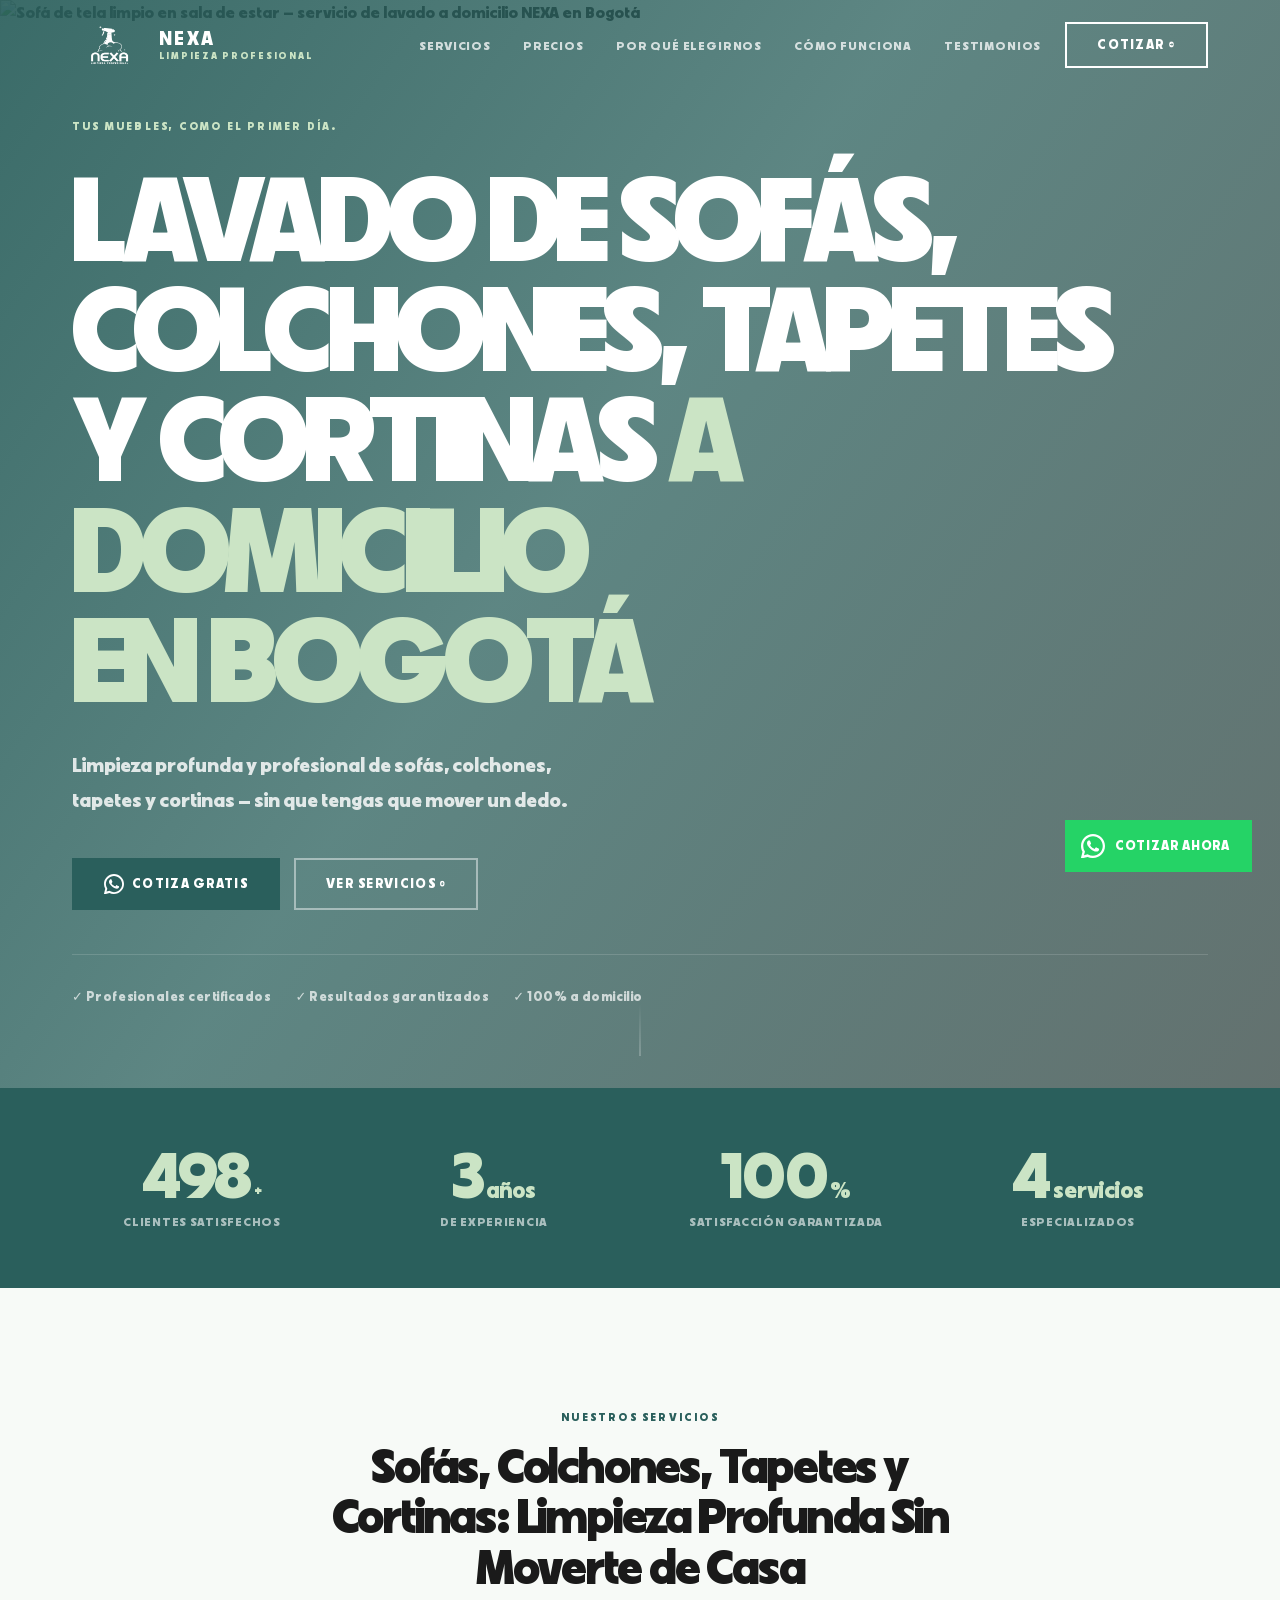
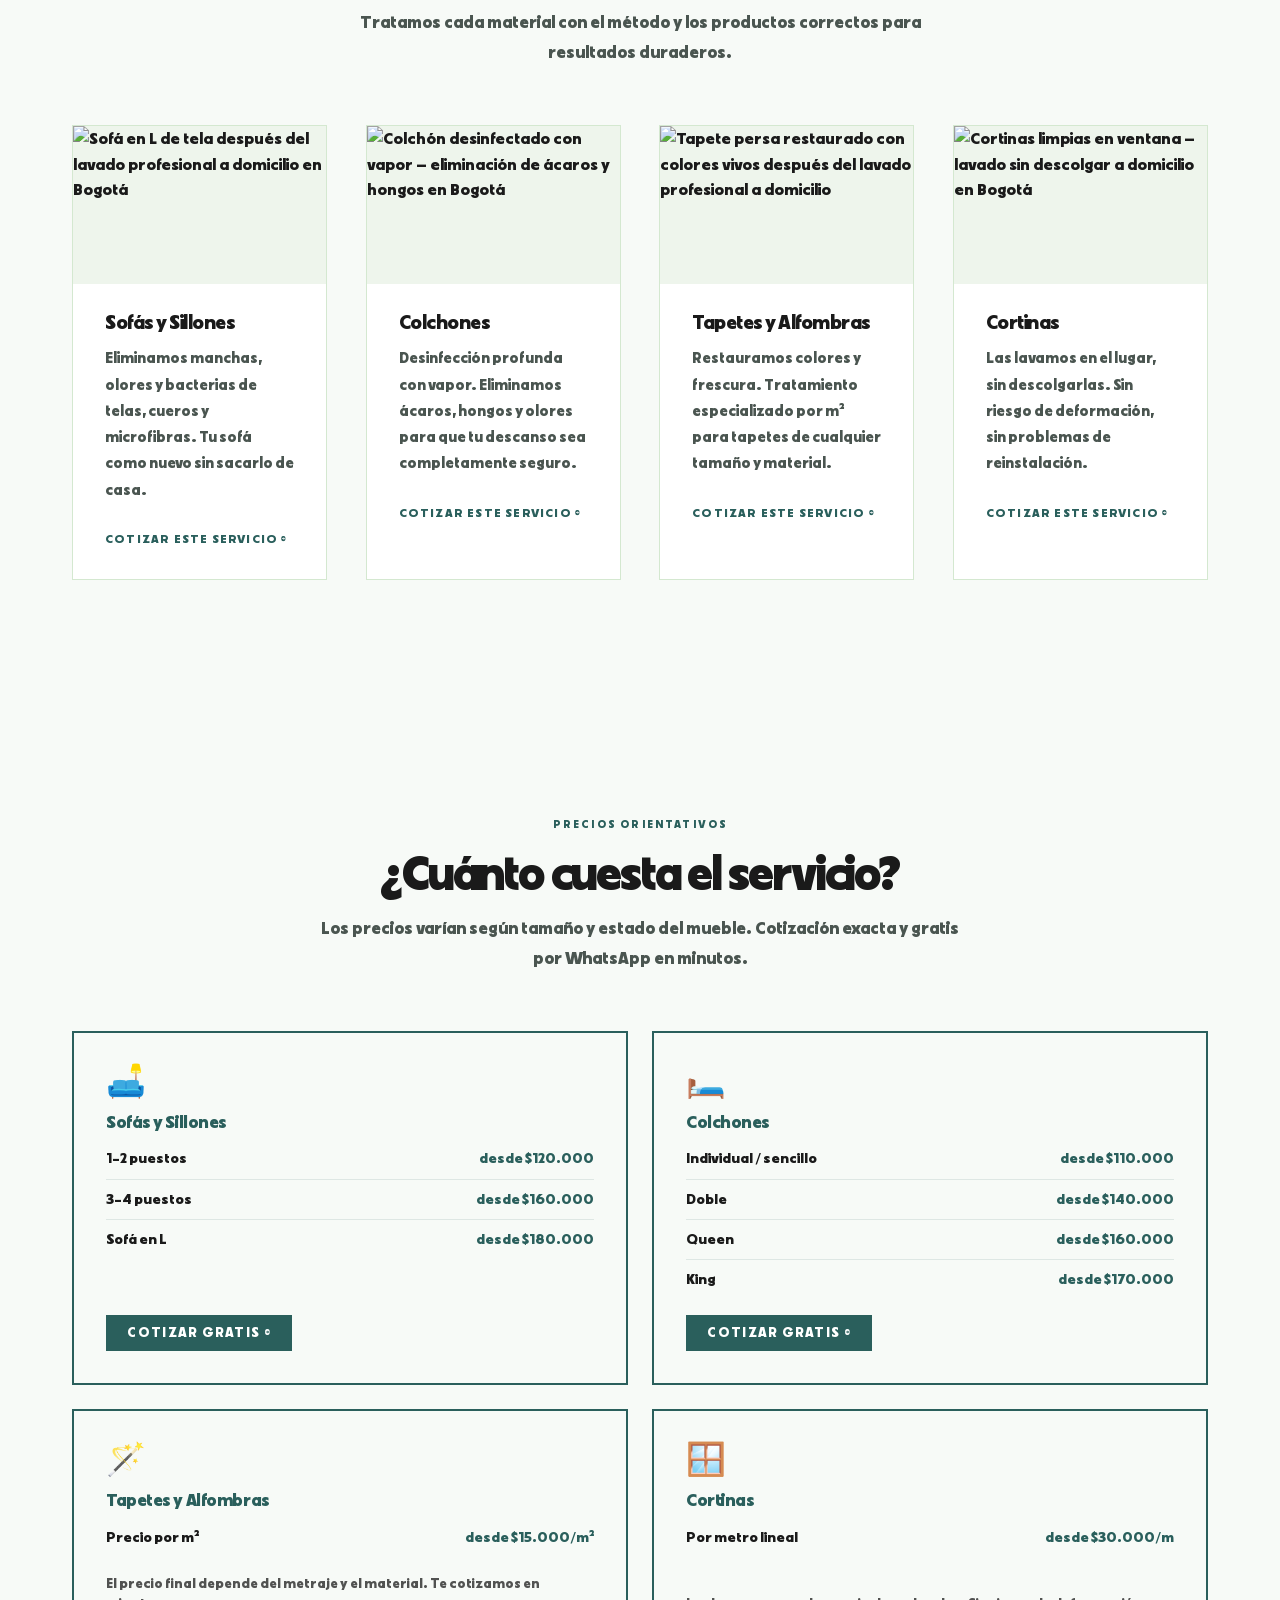
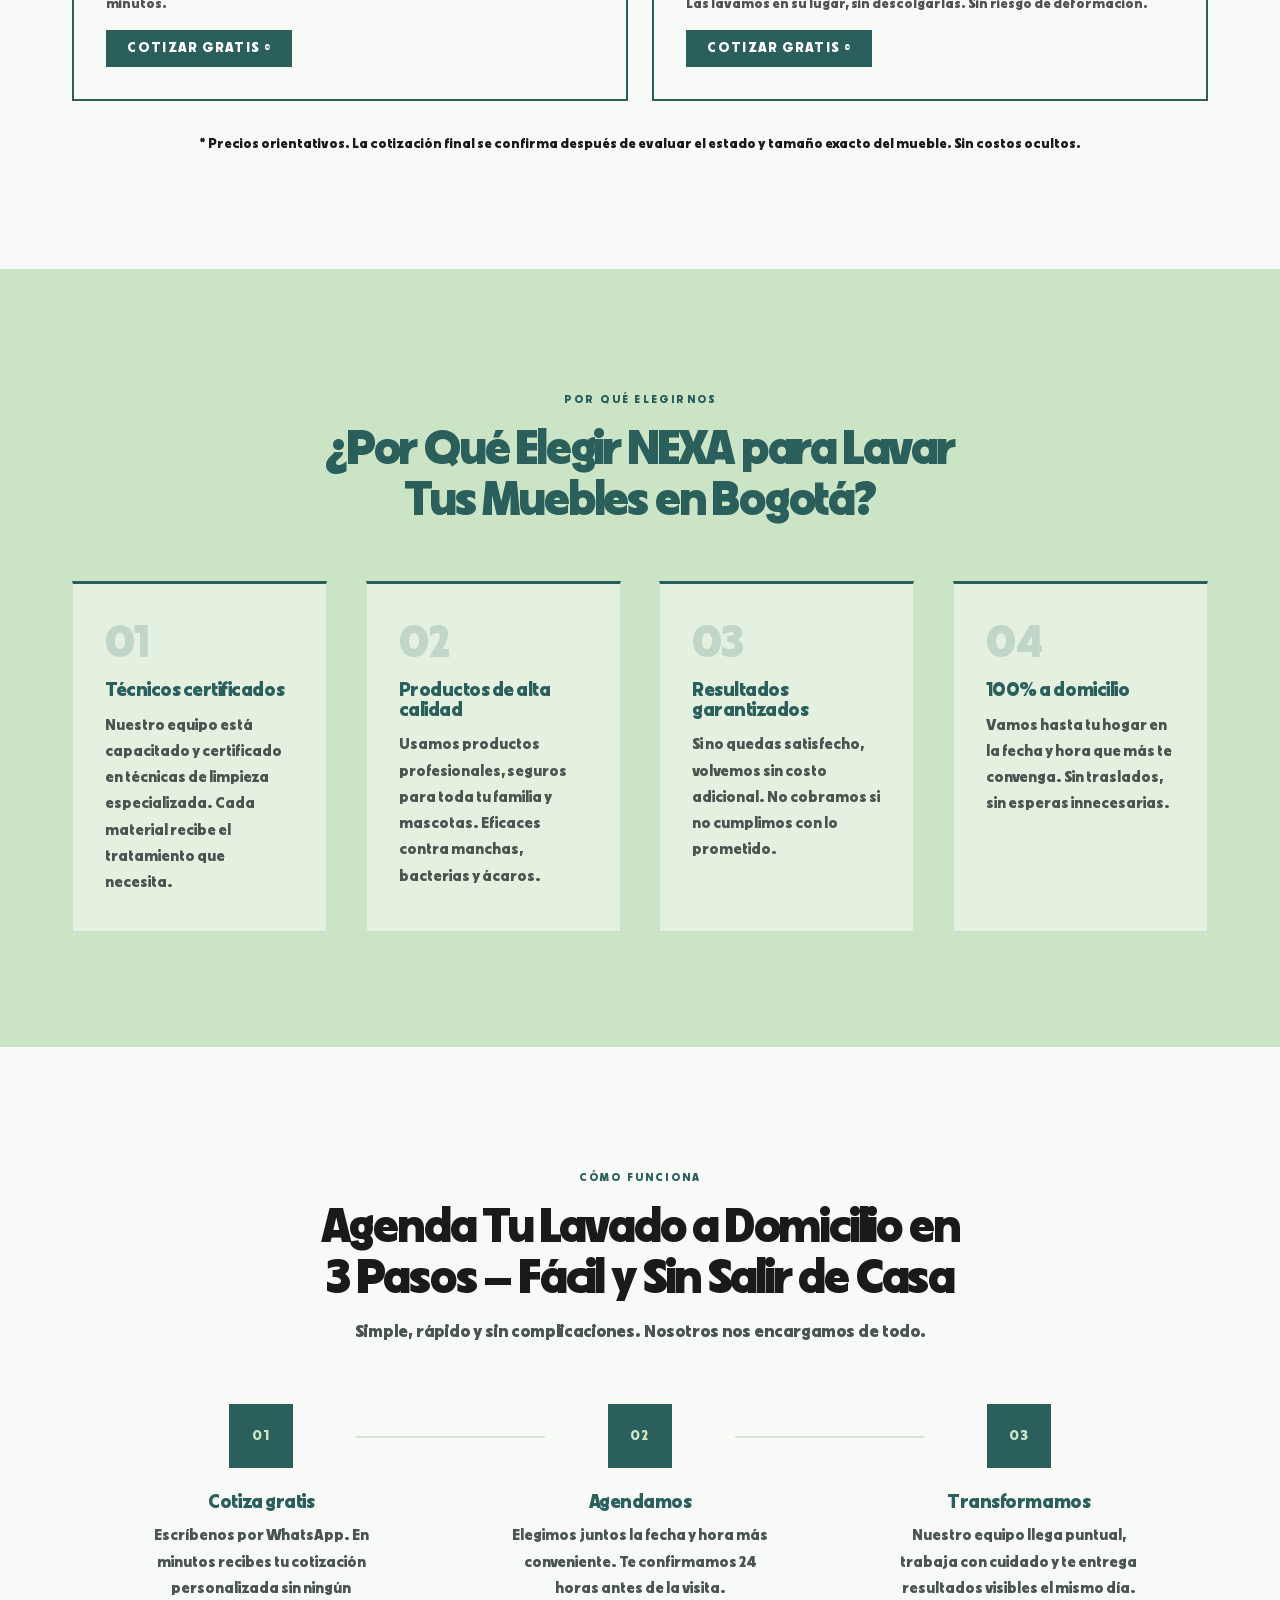
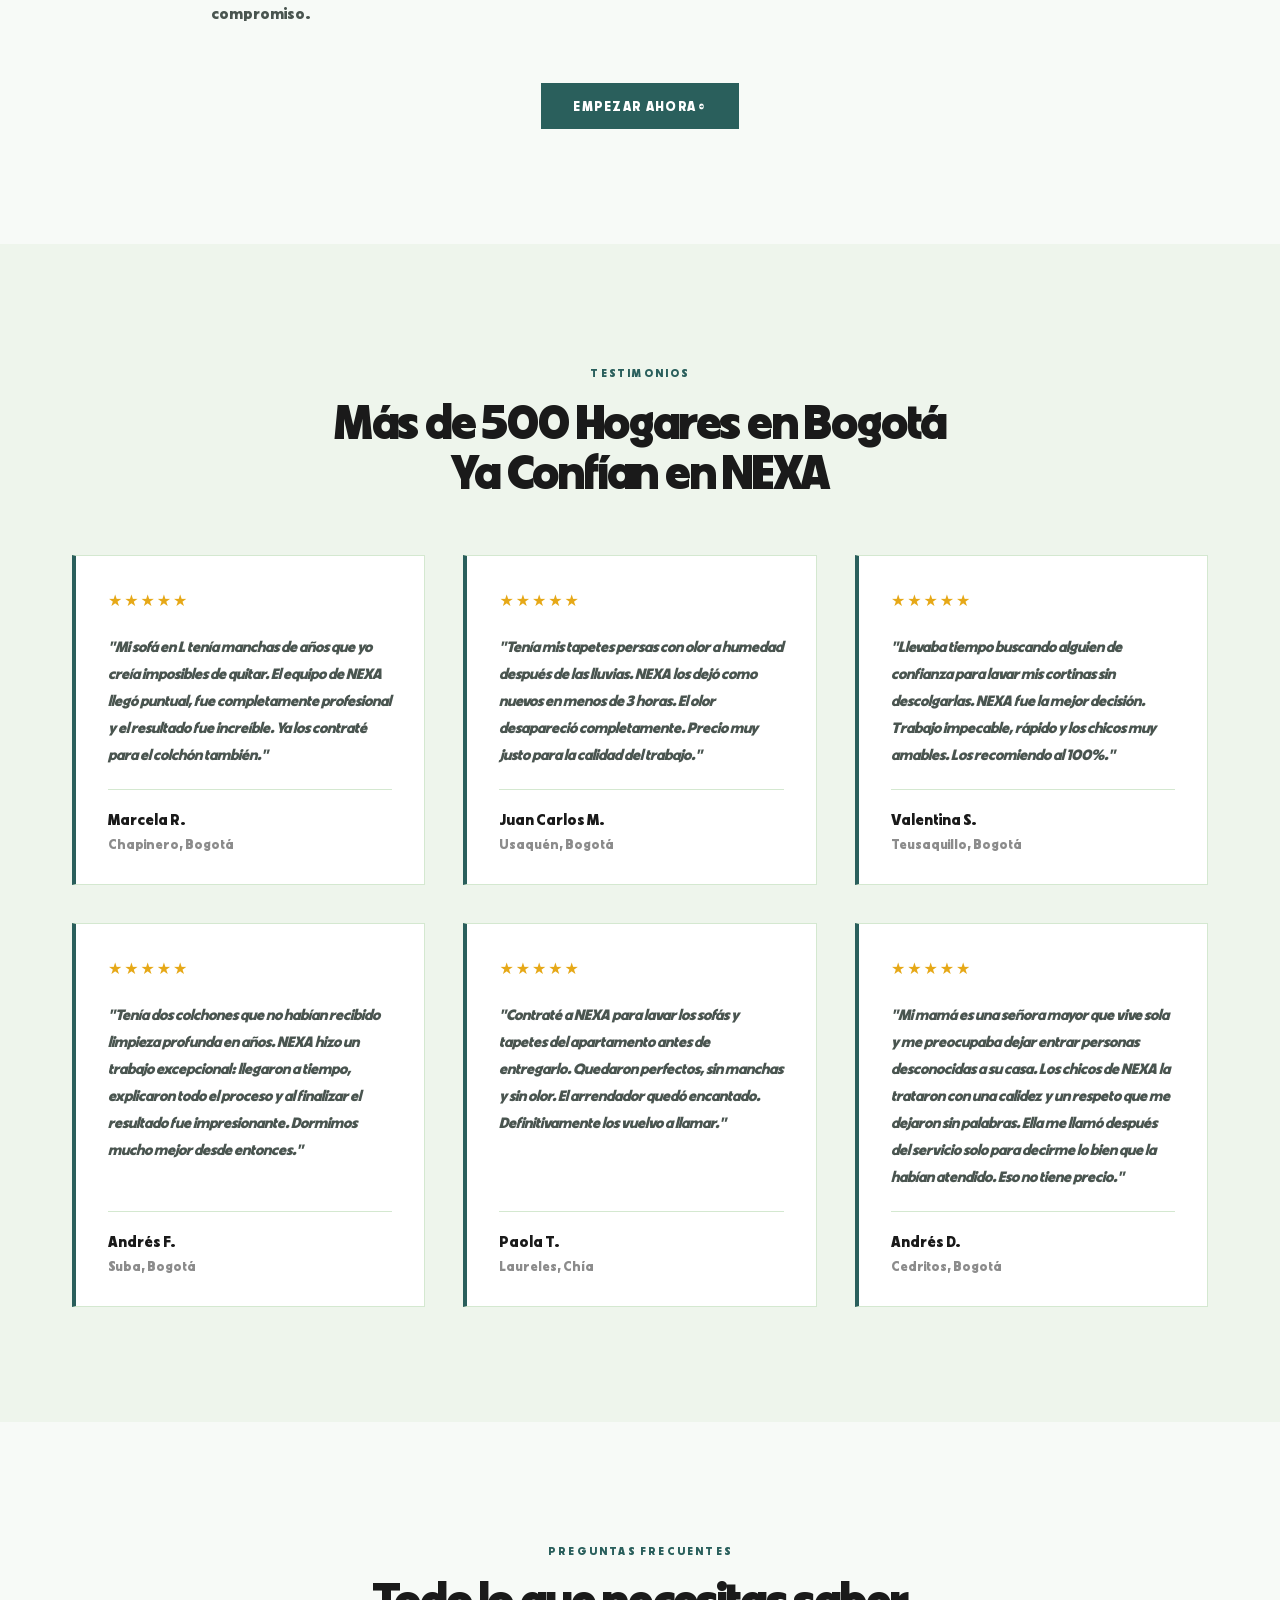
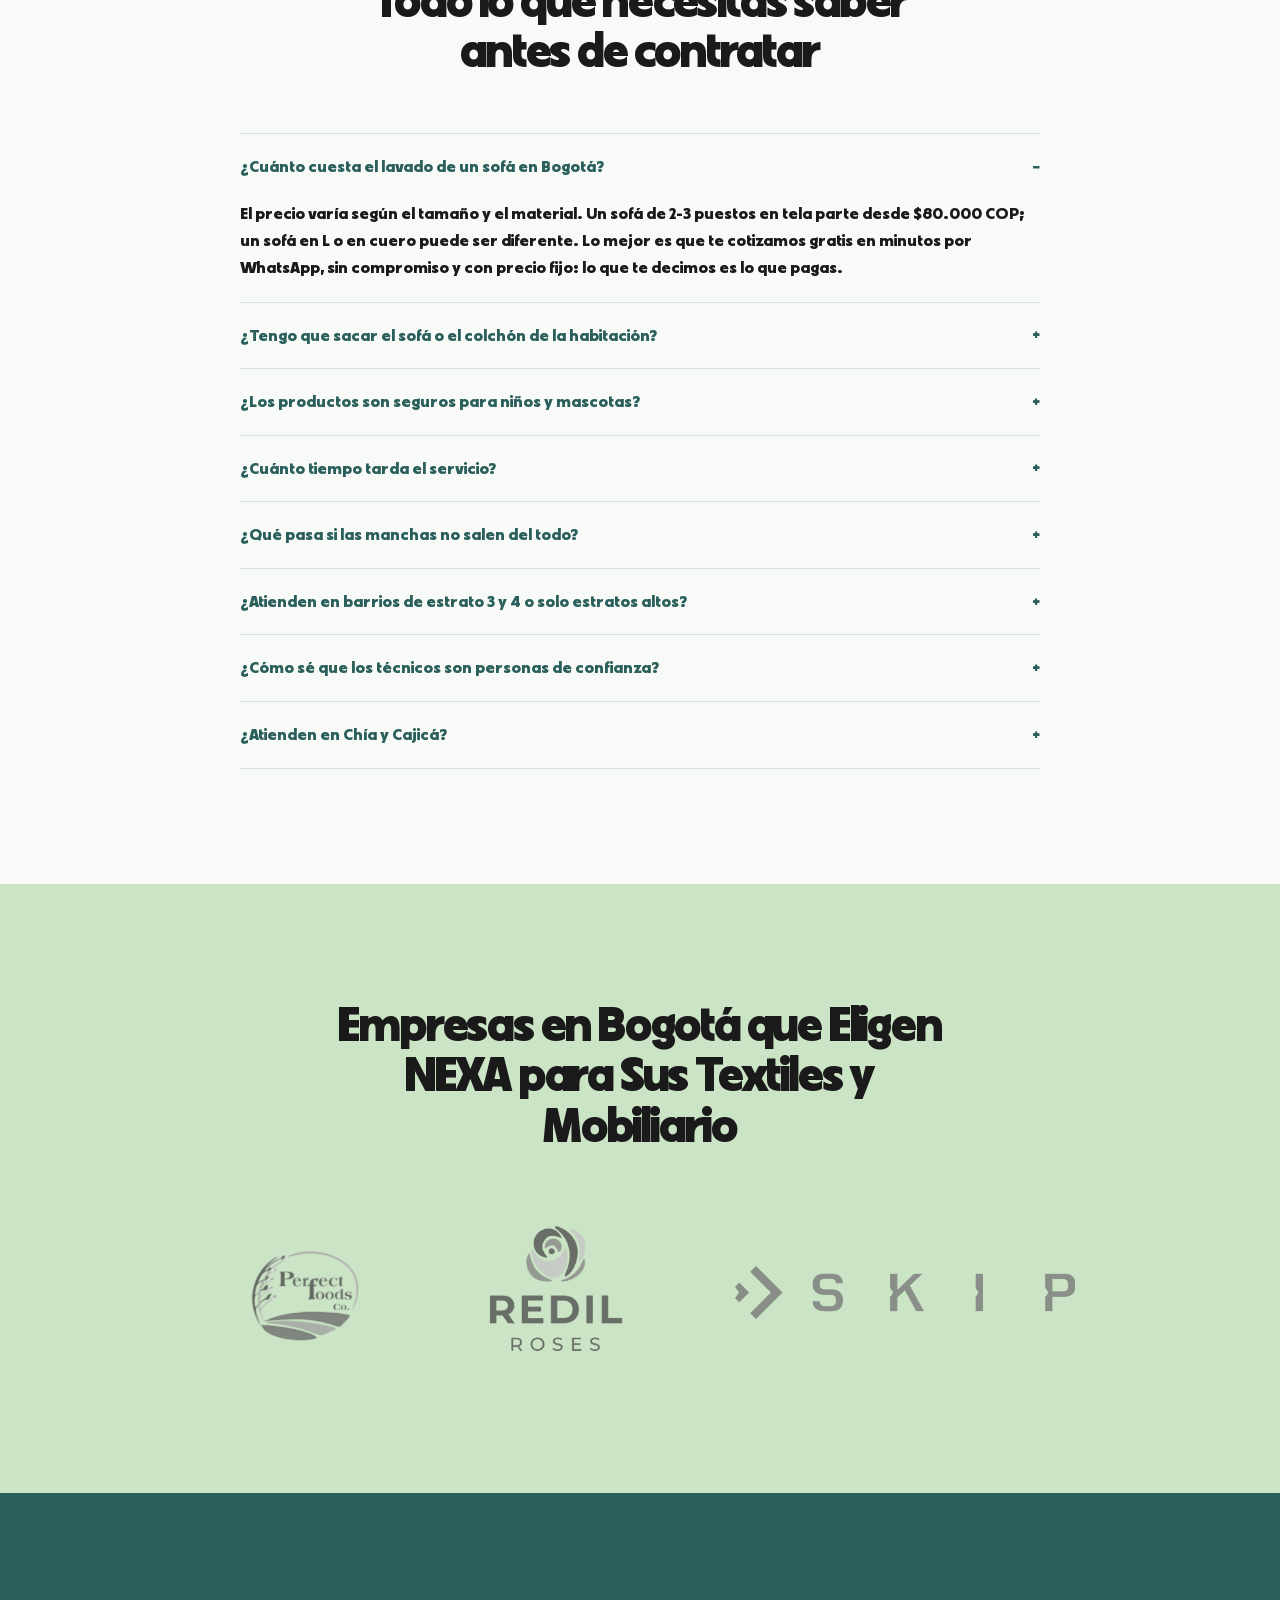
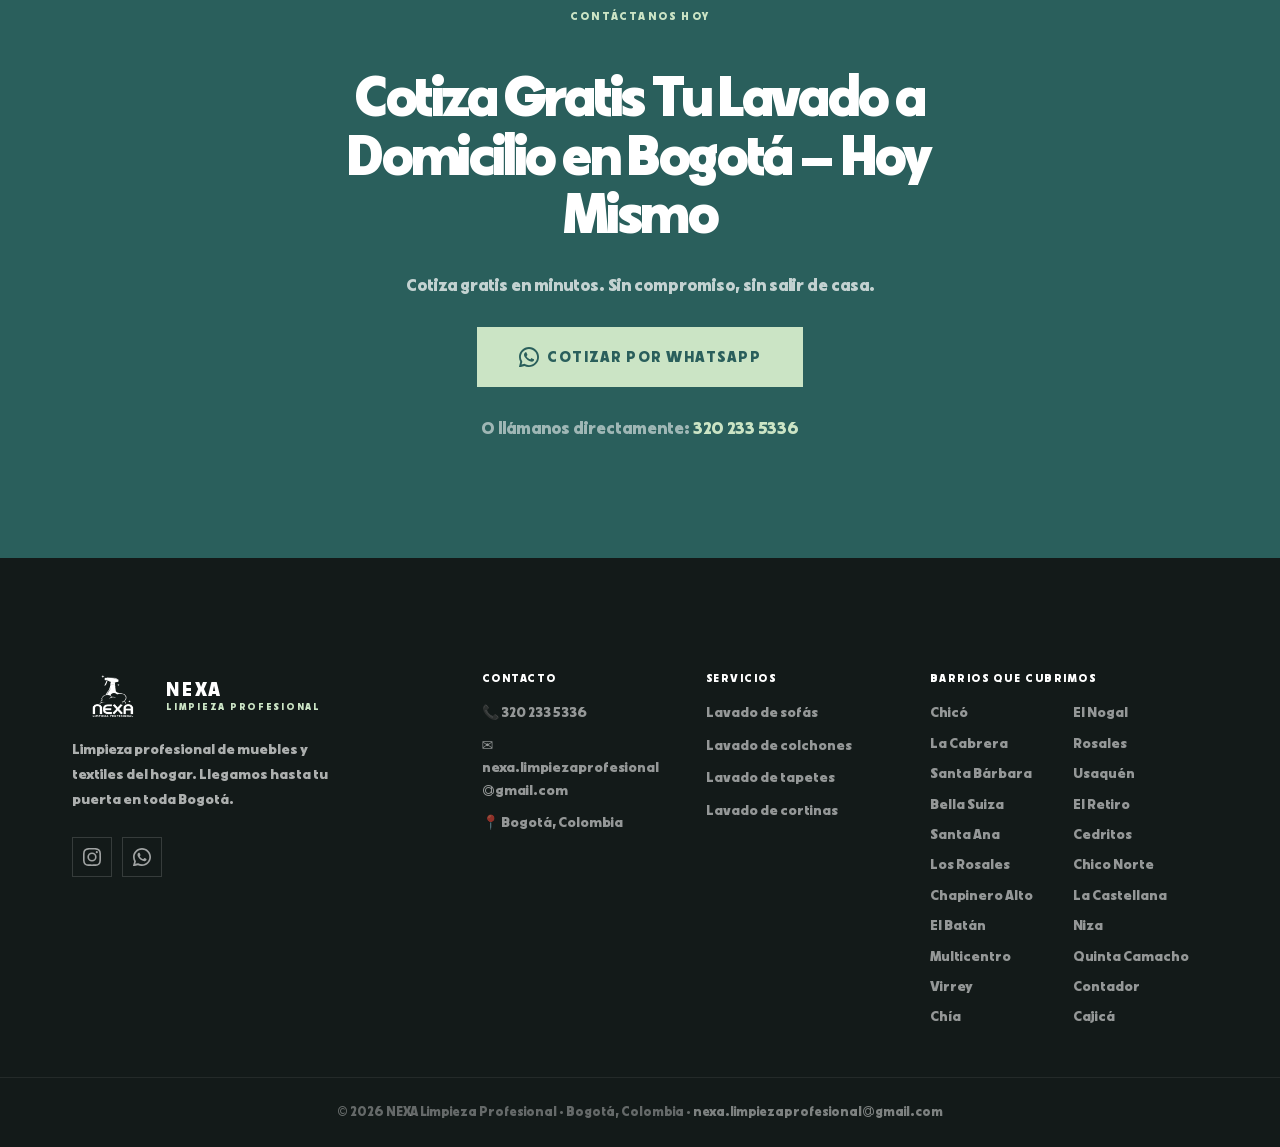
==== commit c6fc7b16: "." ====
--- a/index.html
+++ b/index.html
@@ -188,6 +188,7 @@
       </a>
       <ul class="nav__links" id="navMenu" role="list">
         <li><a href="#servicios">Servicios</a></li>
+        <li><a href="#precios">Precios</a></li>
         <li><a href="#nosotros">Por qué elegirnos</a></li>
         <li><a href="#proceso">Cómo funciona</a></li>
         <li><a href="#testimonios">Testimonios</a></li>
@@ -314,6 +315,66 @@
         </article>
 
       </div>
+    </div>
+  </section>
+
+  <!-- ════════════════════════════ PRECIOS ════════════════════════════ -->
+  <section class="precios section" id="precios">
+    <div class="container">
+      <div class="section__header animate" data-delay="0">
+        <span class="section__tag">PRECIOS ORIENTATIVOS</span>
+        <h2 class="section__title">¿Cuánto cuesta el servicio?</h2>
+        <p class="section__sub">Los precios varían según tamaño y estado del mueble. Cotización exacta y gratis por WhatsApp en minutos.</p>
+      </div>
+      <div class="precios__grid">
+
+        <div class="precio-card animate" data-delay="0">
+          <div class="precio-card__icon">🛋️</div>
+          <h3 class="precio-card__nombre">Sofás y Sillones</h3>
+          <ul class="precio-card__lista">
+            <li><span>1–2 puestos</span><span>desde $120.000</span></li>
+            <li><span>3–4 puestos</span><span>desde $160.000</span></li>
+            <li><span>Sofá en L</span><span>desde $180.000</span></li>
+          </ul>
+          <a class="btn btn--primary btn--sm" href="https://wa.me/573202335336?text=Hola%20NEXA%2C%20quiero%20cotizar%20lavado%20de%20sof%C3%A1" target="_blank" rel="noopener noreferrer">Cotizar gratis →</a>
+        </div>
+
+        <div class="precio-card animate" data-delay="100">
+          <div class="precio-card__icon">🛏️</div>
+          <h3 class="precio-card__nombre">Colchones</h3>
+          <ul class="precio-card__lista">
+            <li><span>Individual / sencillo</span><span>desde $110.000</span></li>
+            <li><span>Doble</span><span>desde $140.000</span></li>
+            <li><span>Queen</span><span>desde $160.000</span></li>
+            <li><span>King</span><span>desde $170.000</span></li>
+          </ul>
+          <a class="btn btn--primary btn--sm" href="https://wa.me/573202335336?text=Hola%20NEXA%2C%20quiero%20cotizar%20lavado%20de%20colch%C3%B3n" target="_blank" rel="noopener noreferrer">Cotizar gratis →</a>
+        </div>
+
+        <div class="precio-card animate" data-delay="200">
+          <div class="precio-card__icon">🪄</div>
+          <h3 class="precio-card__nombre">Tapetes y Alfombras</h3>
+          <ul class="precio-card__lista">
+            <li><span>Precio por m²</span><span>desde $15.000/m²</span></li>
+          </ul>
+          <p class="precio-card__nota">El precio final depende del metraje y el material. Te cotizamos en minutos.</p>
+          <a class="btn btn--primary btn--sm" href="https://wa.me/573202335336?text=Hola%20NEXA%2C%20quiero%20cotizar%20lavado%20de%20tapete" target="_blank" rel="noopener noreferrer">Cotizar gratis →</a>
+        </div>
+
+        <div class="precio-card animate" data-delay="300">
+          <div class="precio-card__icon">🪟</div>
+          <h3 class="precio-card__nombre">Cortinas</h3>
+          <ul class="precio-card__lista">
+            <li><span>Por metro lineal</span><span>desde $30.000/m</span></li>
+          </ul>
+          <p class="precio-card__nota">Las lavamos en su lugar, sin descolgarlas. Sin riesgo de deformación.</p>
+          <a class="btn btn--primary btn--sm" href="https://wa.me/573202335336?text=Hola%20NEXA%2C%20quiero%20cotizar%20lavado%20de%20cortinas" target="_blank" rel="noopener noreferrer">Cotizar gratis →</a>
+        </div>
+
+      </div>
+      <p class="precios__disclaimer animate" data-delay="400">
+        * Precios orientativos. La cotización final se confirma después de evaluar el estado y tamaño exacto del mueble. Sin costos ocultos.
+      </p>
     </div>
   </section>
 
--- a/styles.css
+++ b/styles.css
@@ -845,7 +845,79 @@
   outline-offset: 3px;
 }
 
-/* ── 20. FAQ ─────────────────────────────────────────────────── */
+/* ── 20. PRECIOS ─────────────────────────────────────────────── */
+.precios__grid {
+  display: grid;
+  grid-template-columns: repeat(2, 1fr);
+  gap: 1.5rem;
+}
+@media (max-width: 768px) {
+  .precios__grid { grid-template-columns: 1fr; }
+}
+.precio-card {
+  border: 2px solid var(--clr-primary);
+  padding: 2rem;
+  display: flex;
+  flex-direction: column;
+  gap: 1rem;
+}
+.precio-card__icon {
+  font-size: 2rem;
+  line-height: 1;
+}
+.precio-card__nombre {
+  font-size: 1.1rem;
+  font-weight: 700;
+  color: var(--clr-primary);
+  margin: 0;
+}
+.precio-card__lista {
+  list-style: none;
+  padding: 0;
+  margin: 0;
+  display: flex;
+  flex-direction: column;
+  gap: 0.5rem;
+  flex: 1;
+}
+.precio-card__lista li {
+  display: flex;
+  justify-content: space-between;
+  align-items: center;
+  font-size: 0.9rem;
+  padding-bottom: 0.5rem;
+  border-bottom: 1px solid rgba(42,95,92,0.12);
+}
+.precio-card__lista li:last-child {
+  border-bottom: none;
+}
+.precio-card__lista li span:last-child {
+  font-weight: 700;
+  color: var(--clr-primary);
+  white-space: nowrap;
+  margin-left: 1rem;
+}
+.precio-card__nota {
+  font-size: 0.85rem;
+  color: var(--clr-text);
+  opacity: 0.75;
+  margin: 0;
+  line-height: 1.5;
+}
+.btn--sm {
+  padding: 0.6rem 1.2rem;
+  font-size: 0.85rem;
+  align-self: flex-start;
+}
+.precios__disclaimer {
+  text-align: center;
+  font-size: 0.85rem;
+  color: var(--clr-text);
+  opacity: 0.6;
+  margin-top: 2rem;
+}
+
+/* ── 21. FAQ ──────────────────────────────────────────────────── */
 .faq__grid {
   max-width: 800px;
   margin: 0 auto;
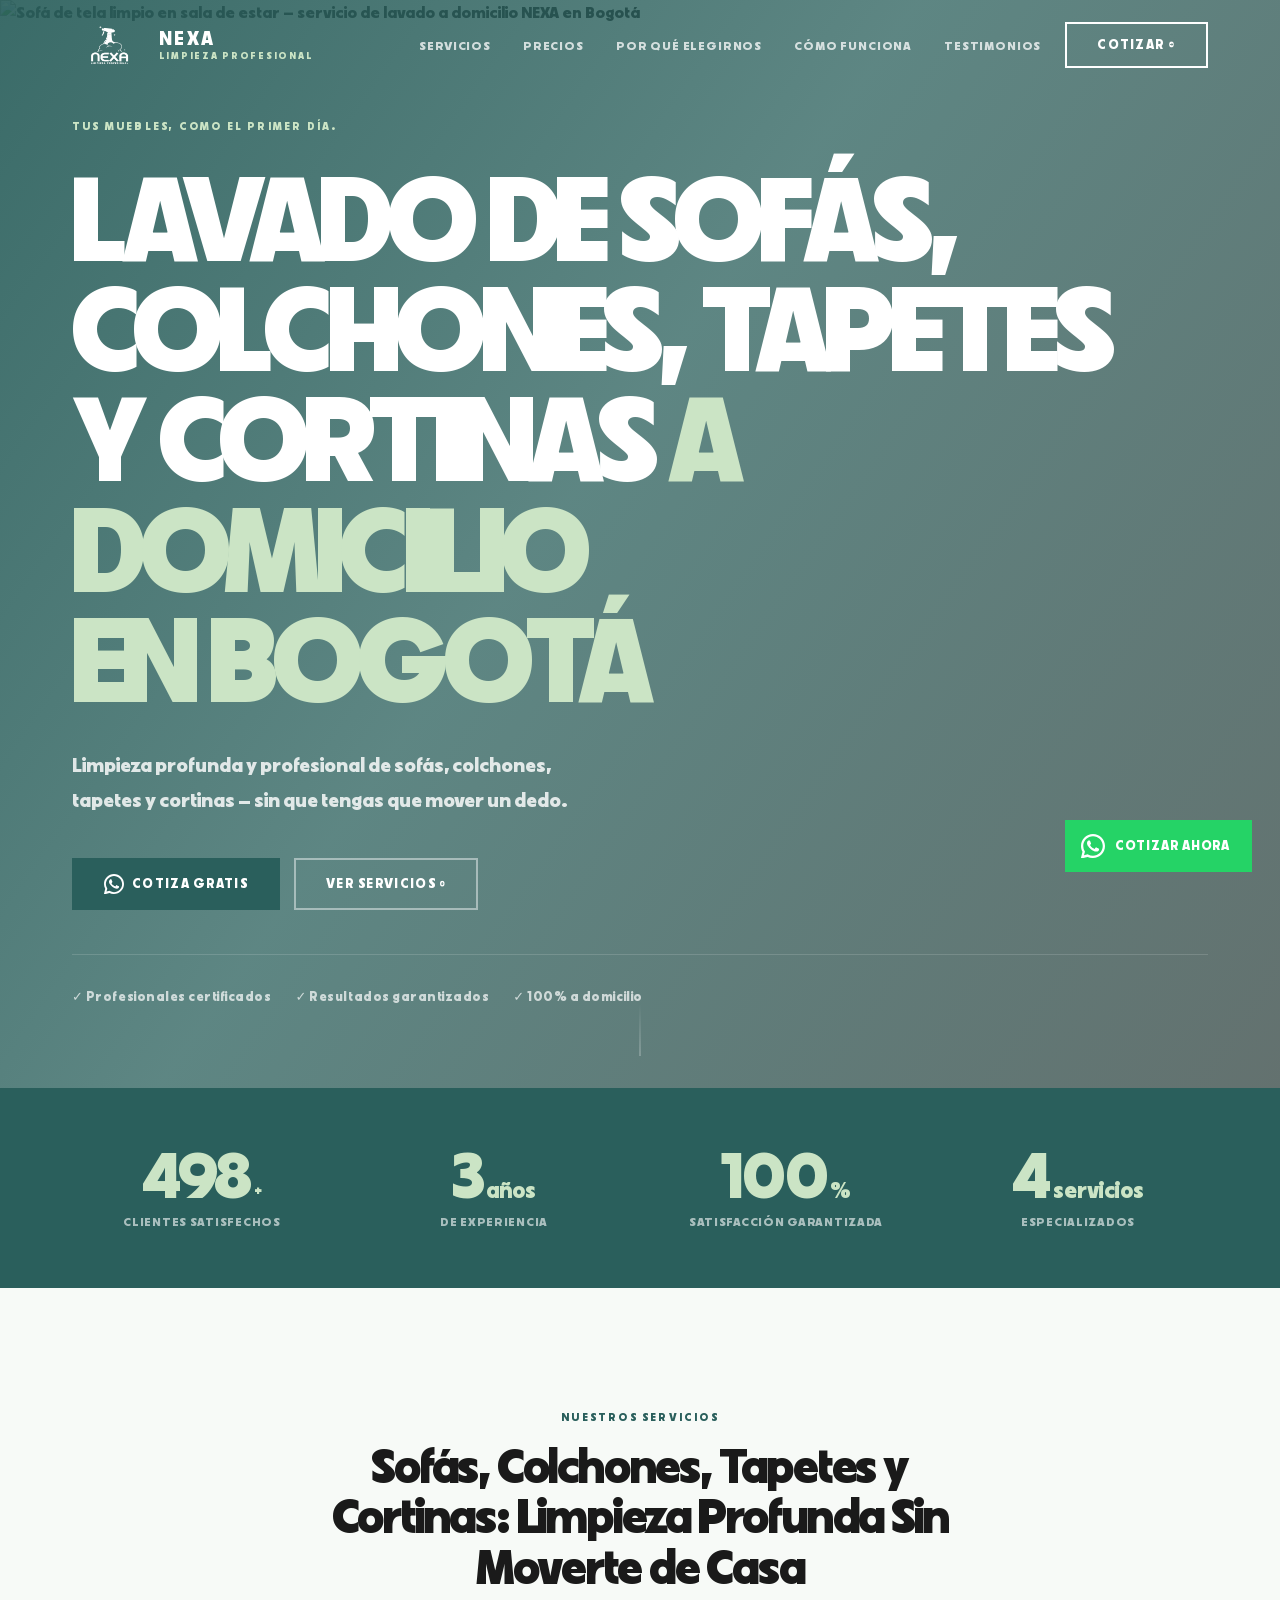
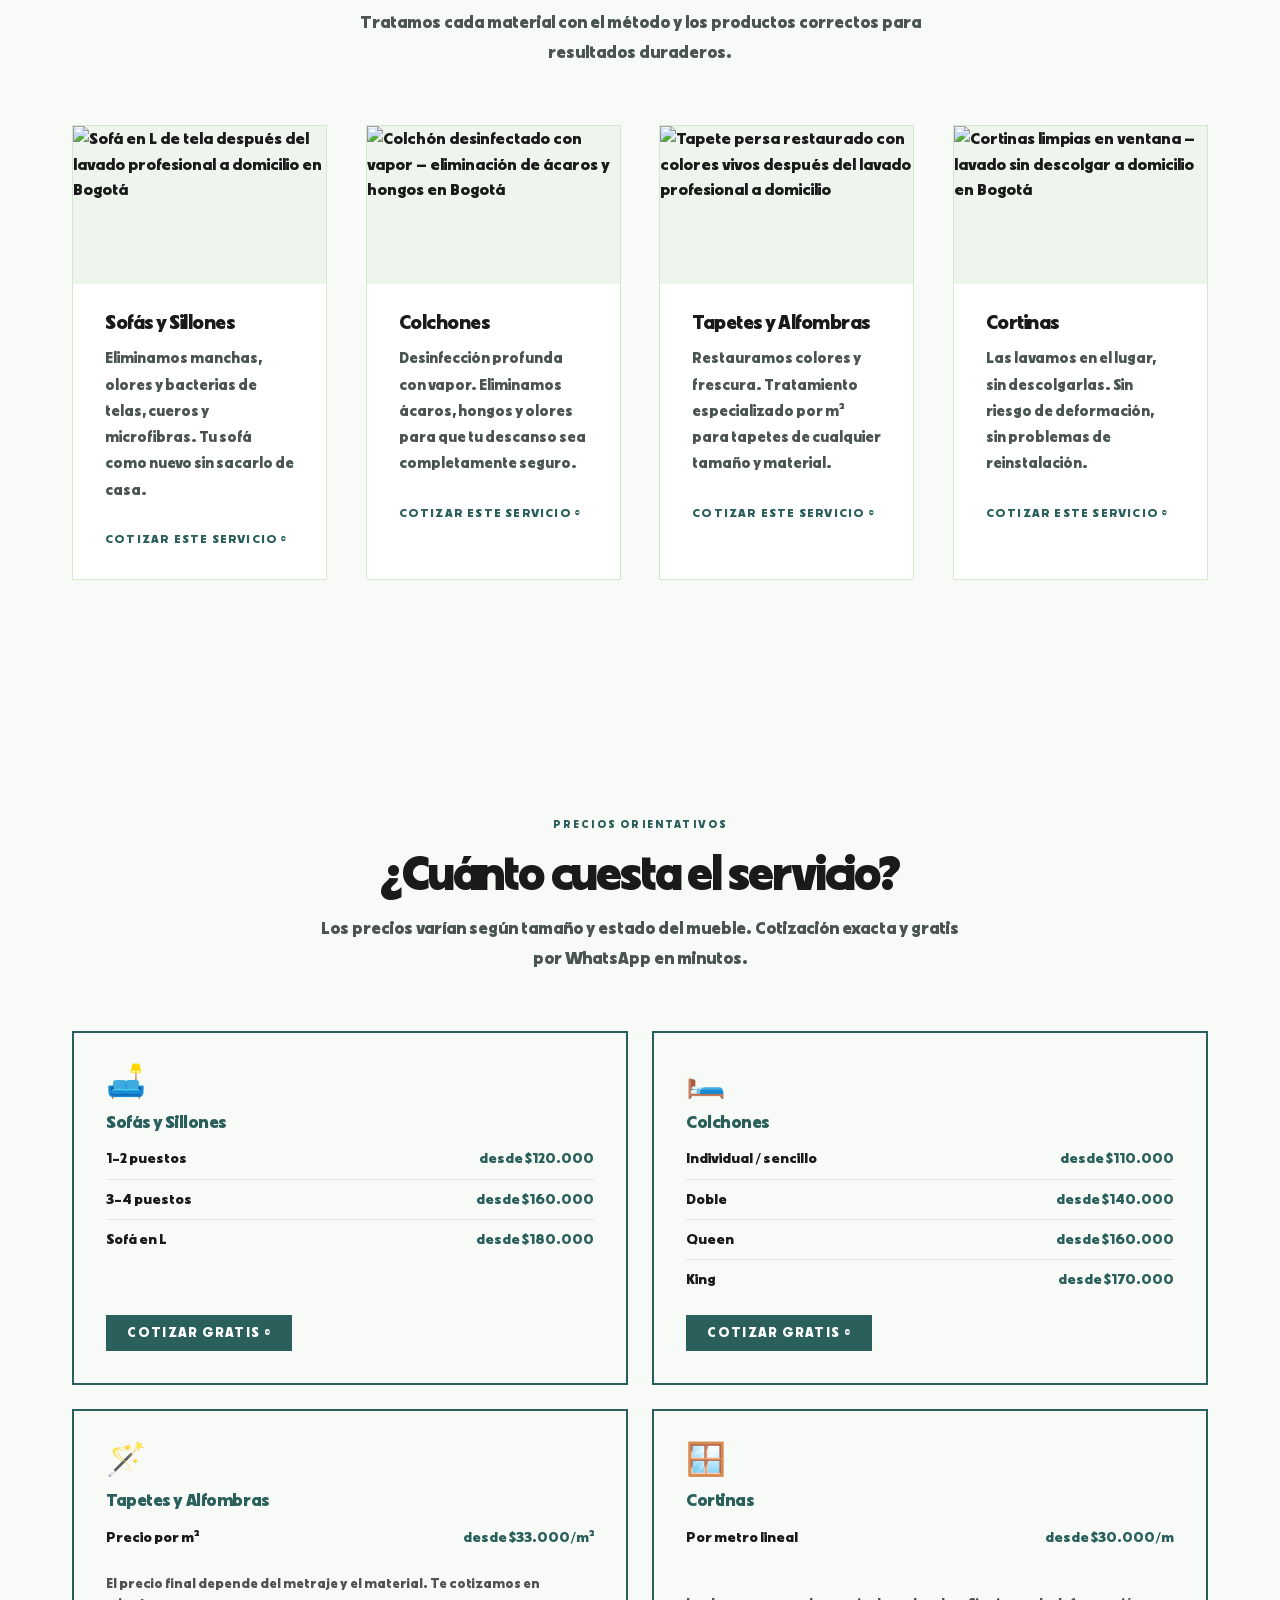
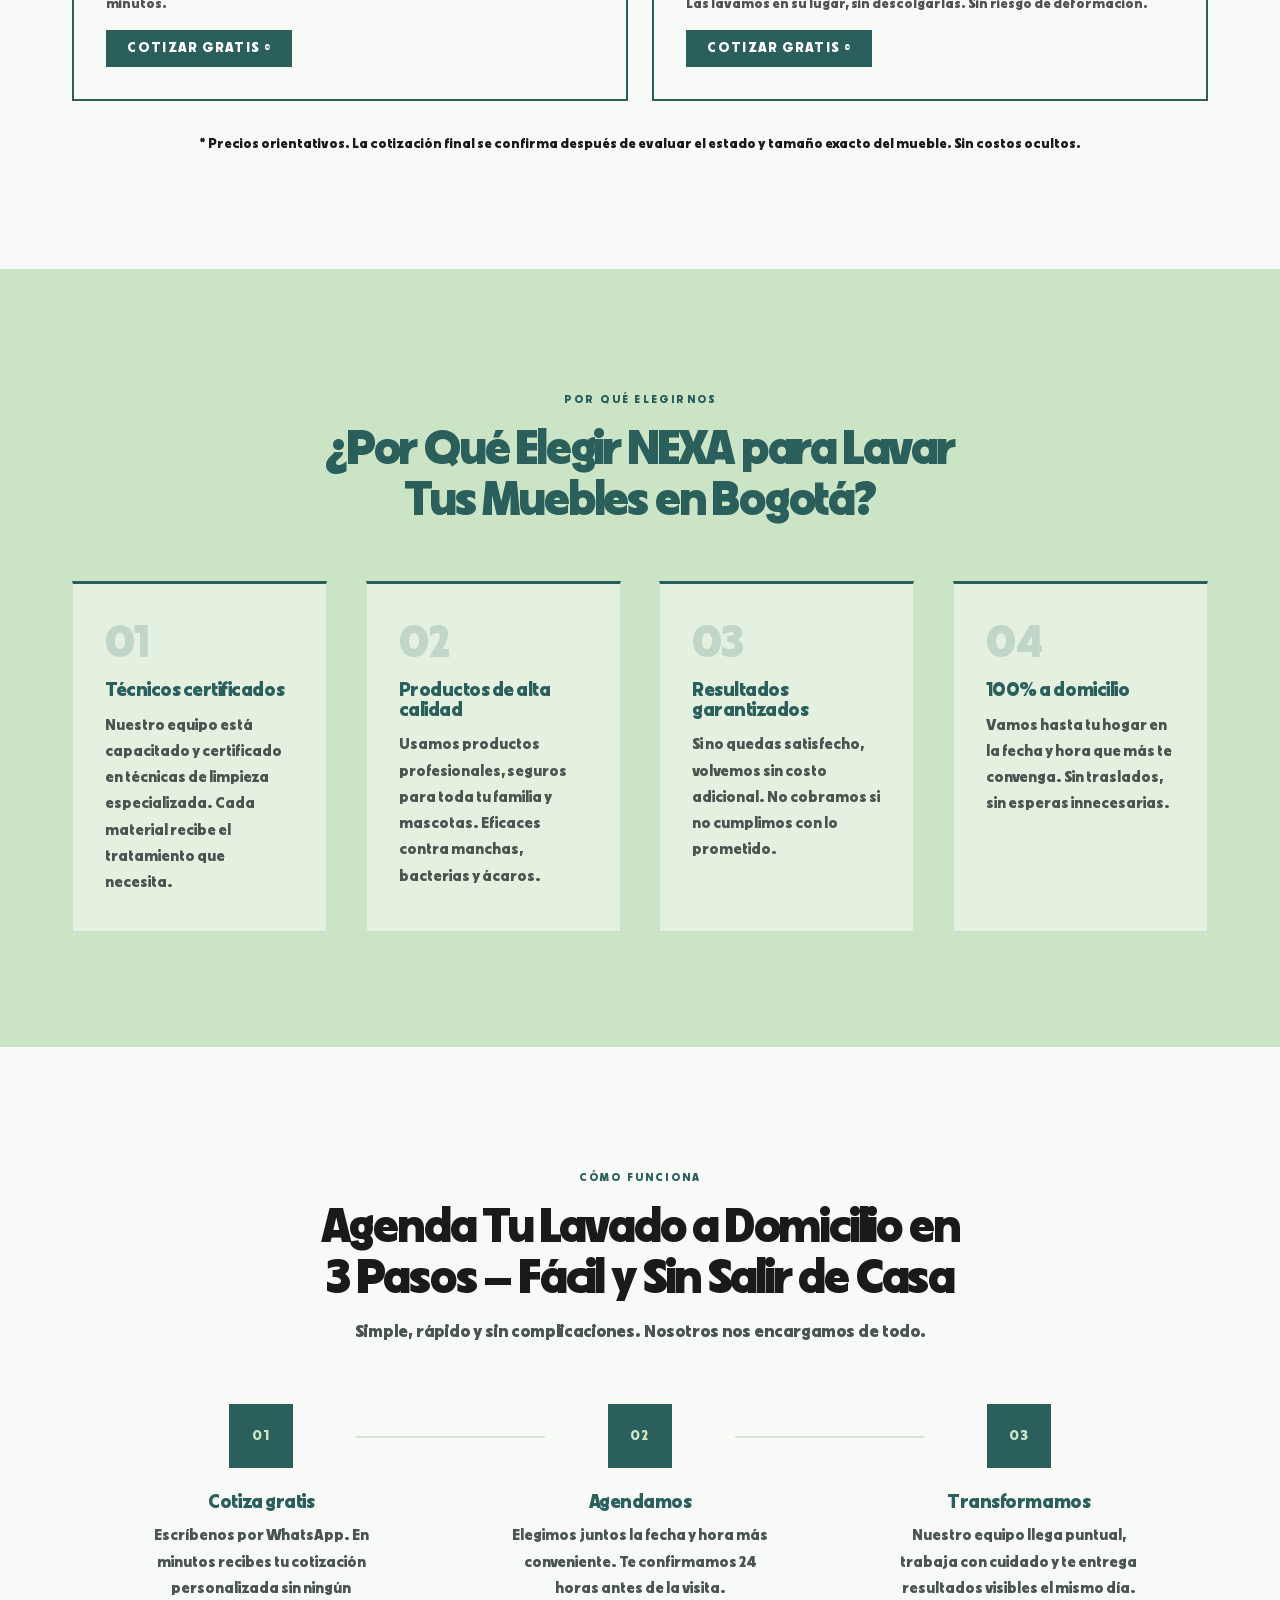
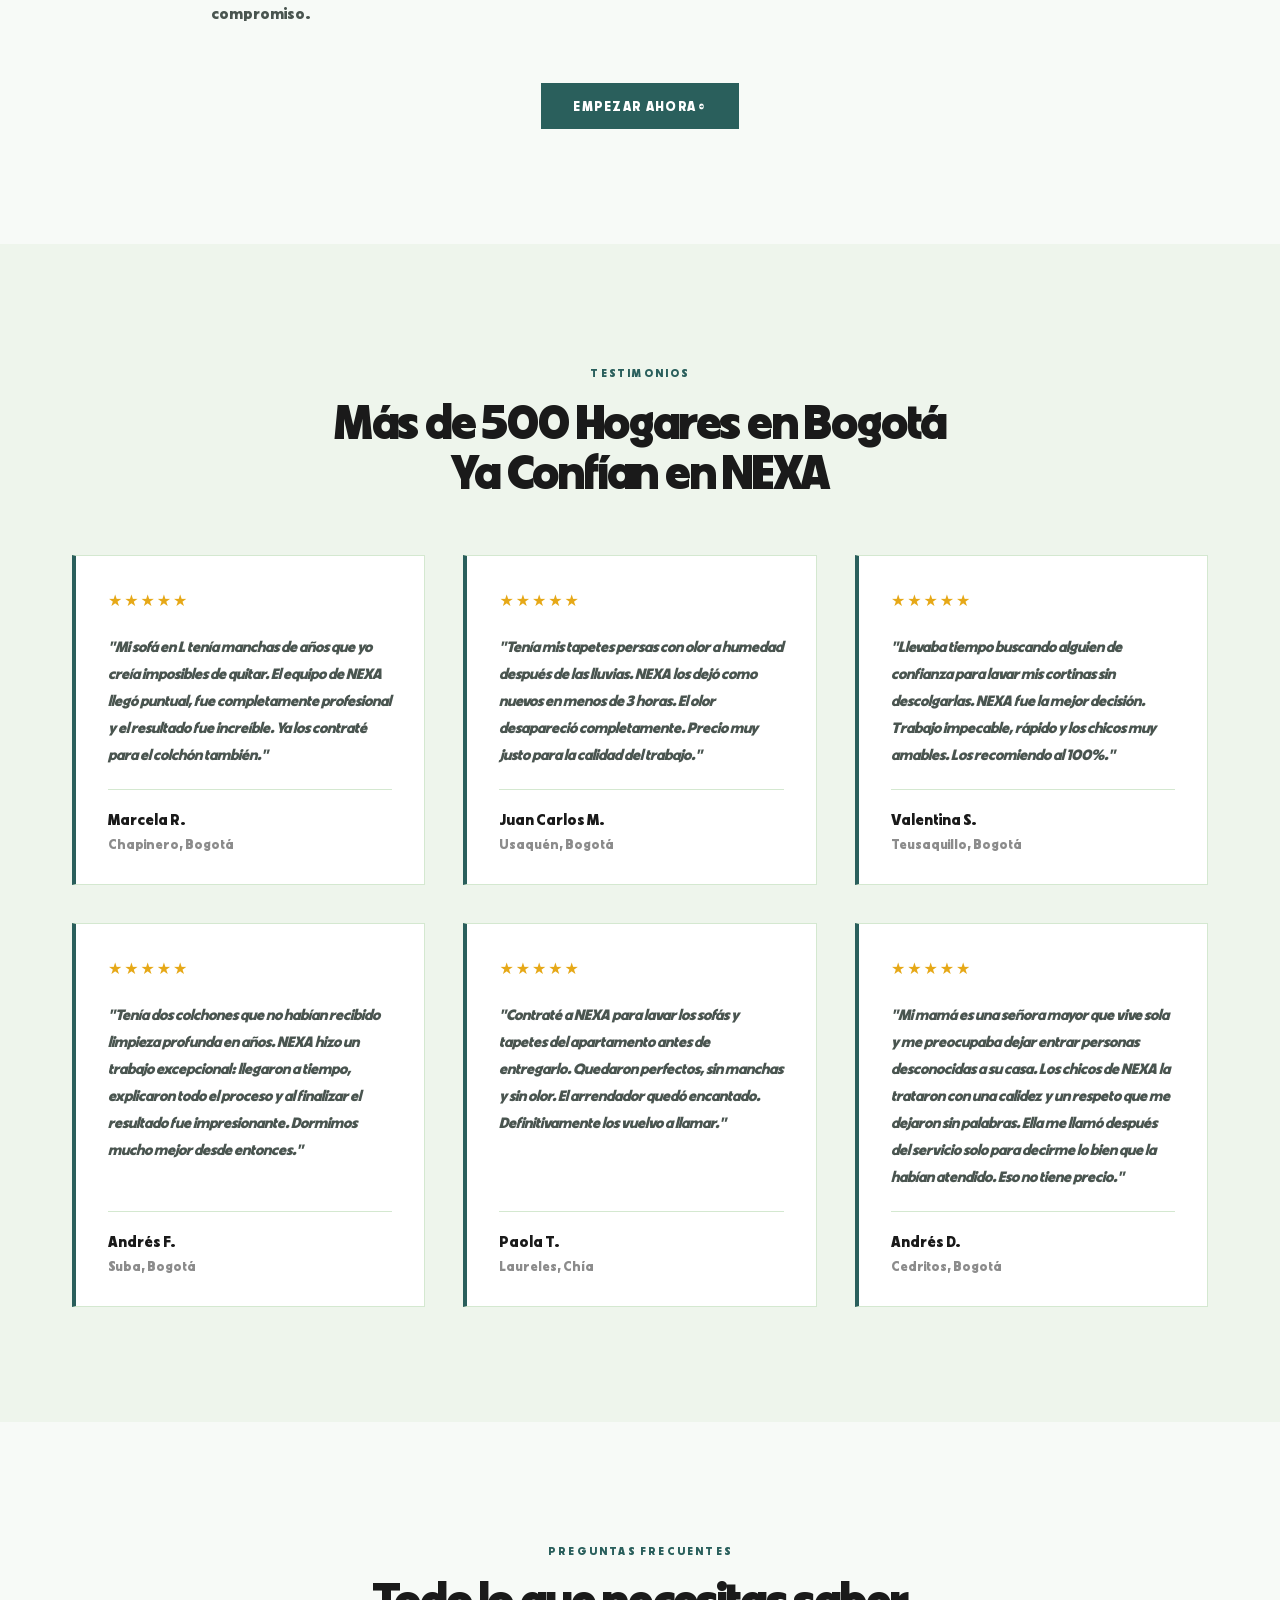
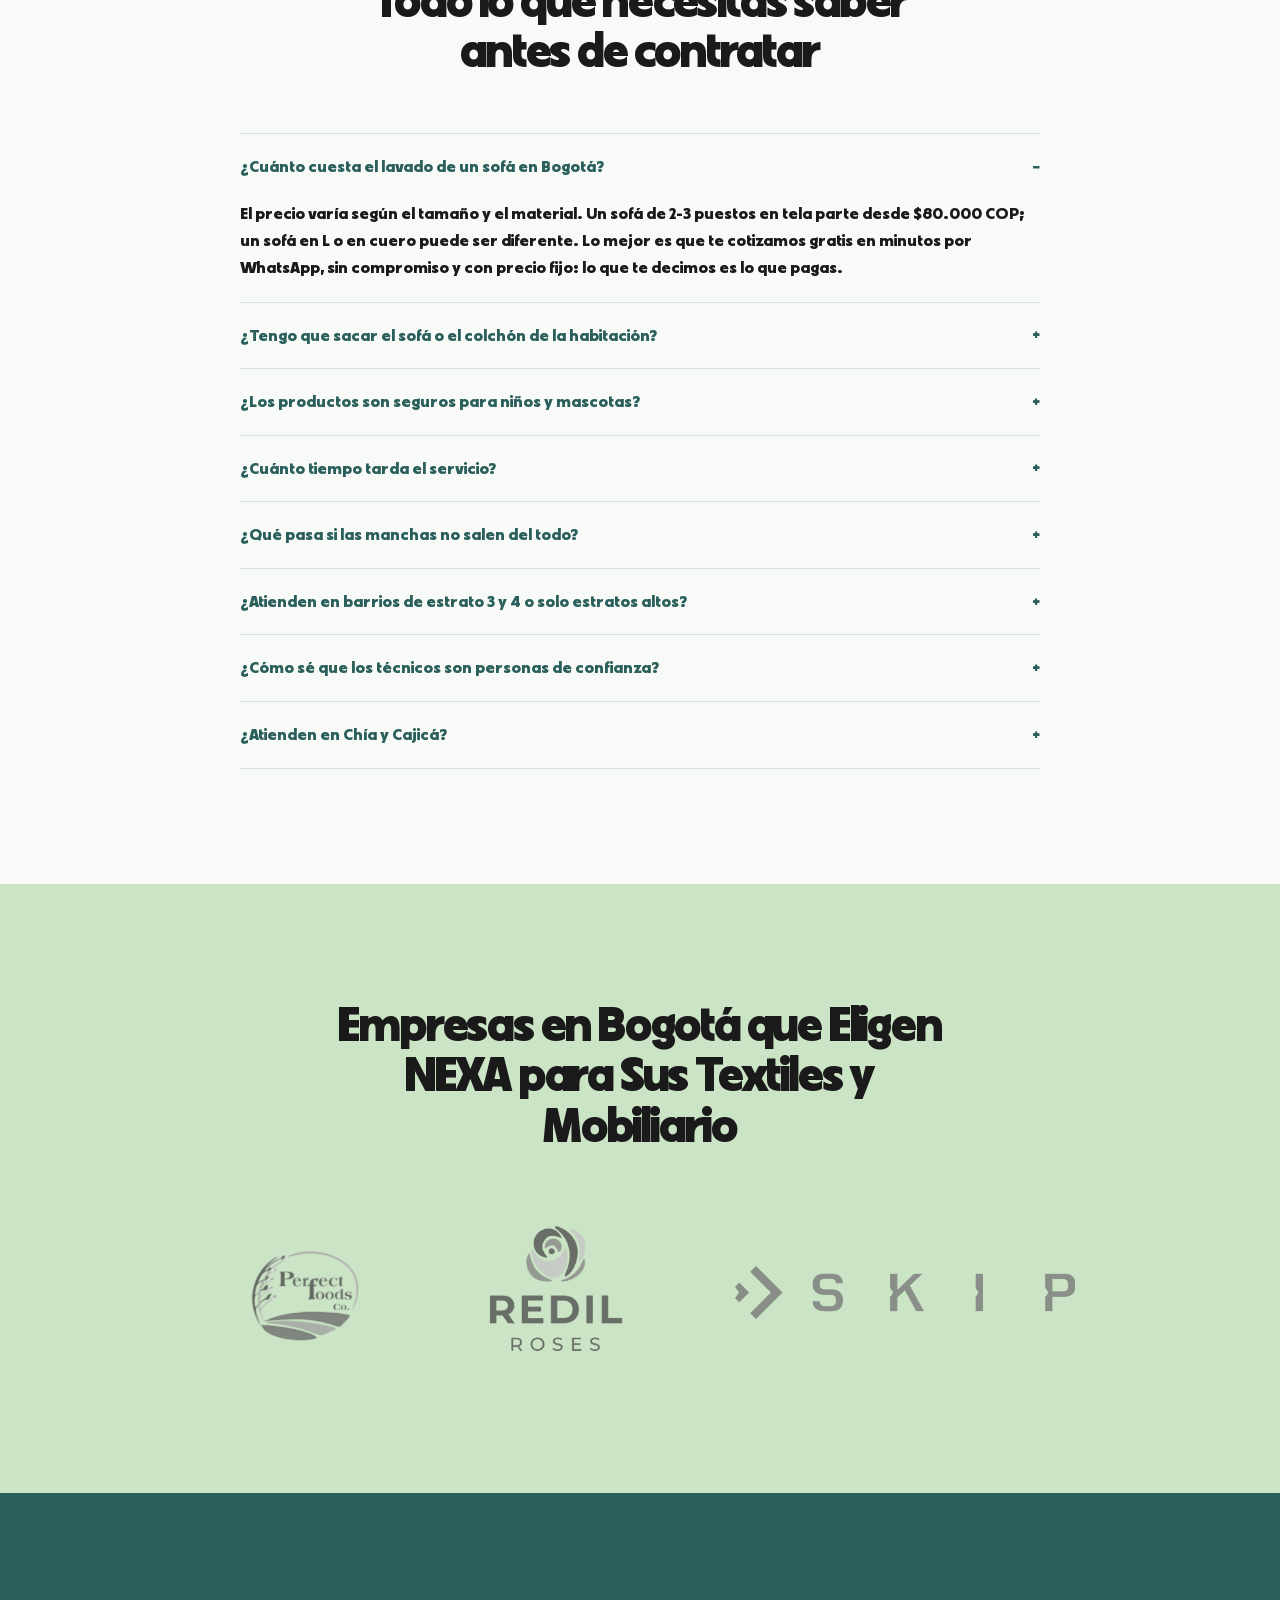
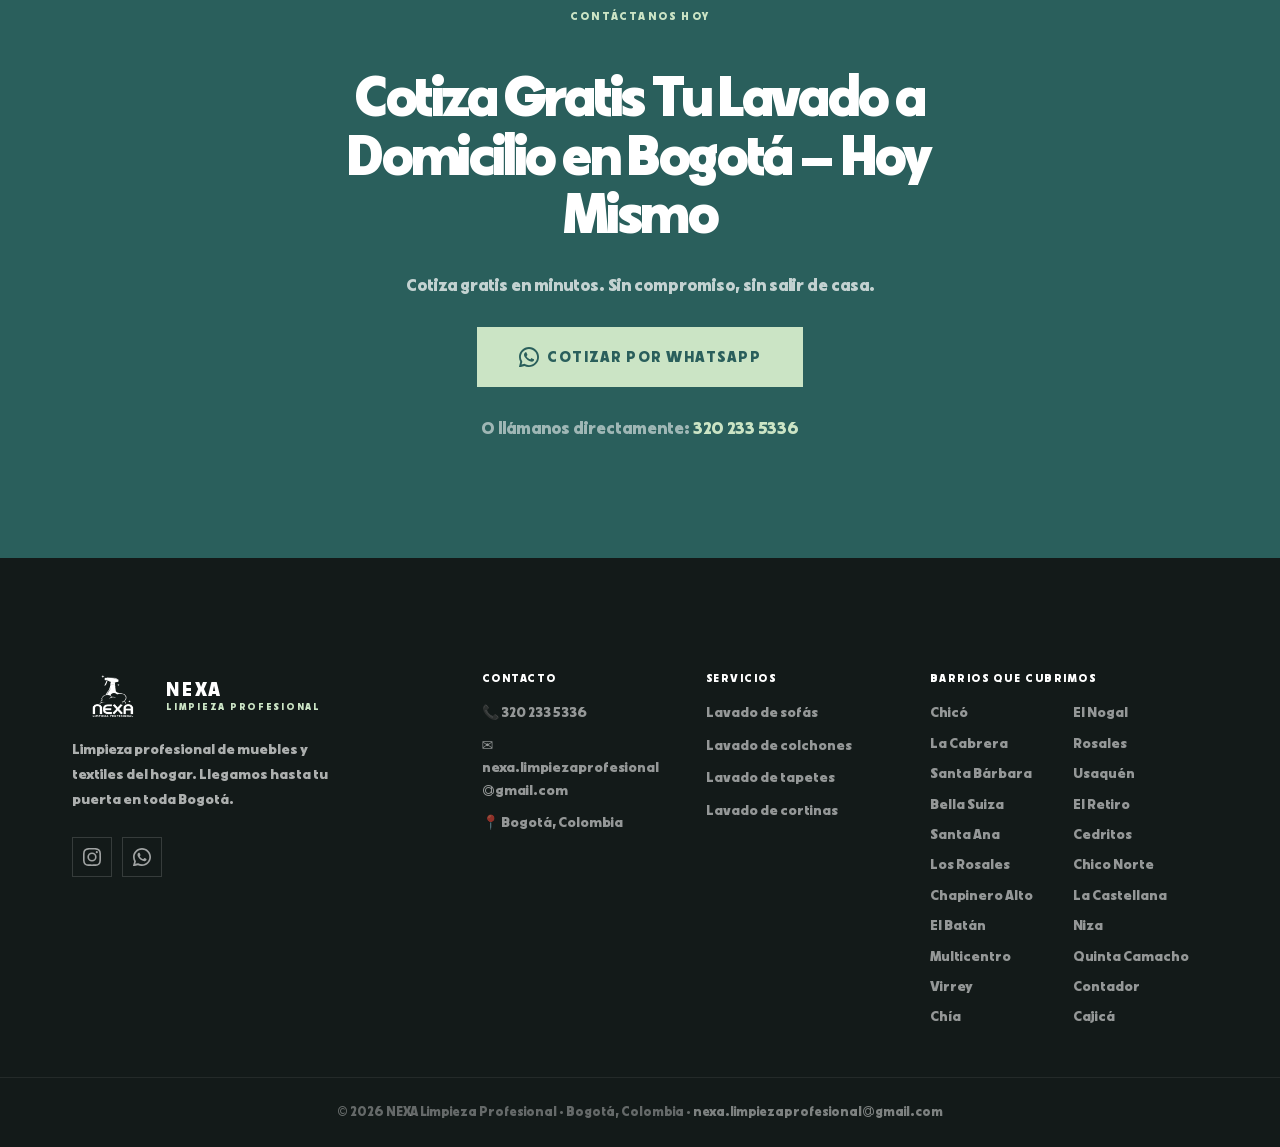
==== commit fbf2da43: "." ====
--- a/index.html
+++ b/index.html
@@ -355,7 +355,7 @@
           <div class="precio-card__icon">🪄</div>
           <h3 class="precio-card__nombre">Tapetes y Alfombras</h3>
           <ul class="precio-card__lista">
-            <li><span>Precio por m²</span><span>desde $15.000/m²</span></li>
+            <li><span>Precio por m²</span><span>desde $33.000/m²</span></li>
           </ul>
           <p class="precio-card__nota">El precio final depende del metraje y el material. Te cotizamos en minutos.</p>
           <a class="btn btn--primary btn--sm" href="https://wa.me/573202335336?text=Hola%20NEXA%2C%20quiero%20cotizar%20lavado%20de%20tapete" target="_blank" rel="noopener noreferrer">Cotizar gratis →</a>
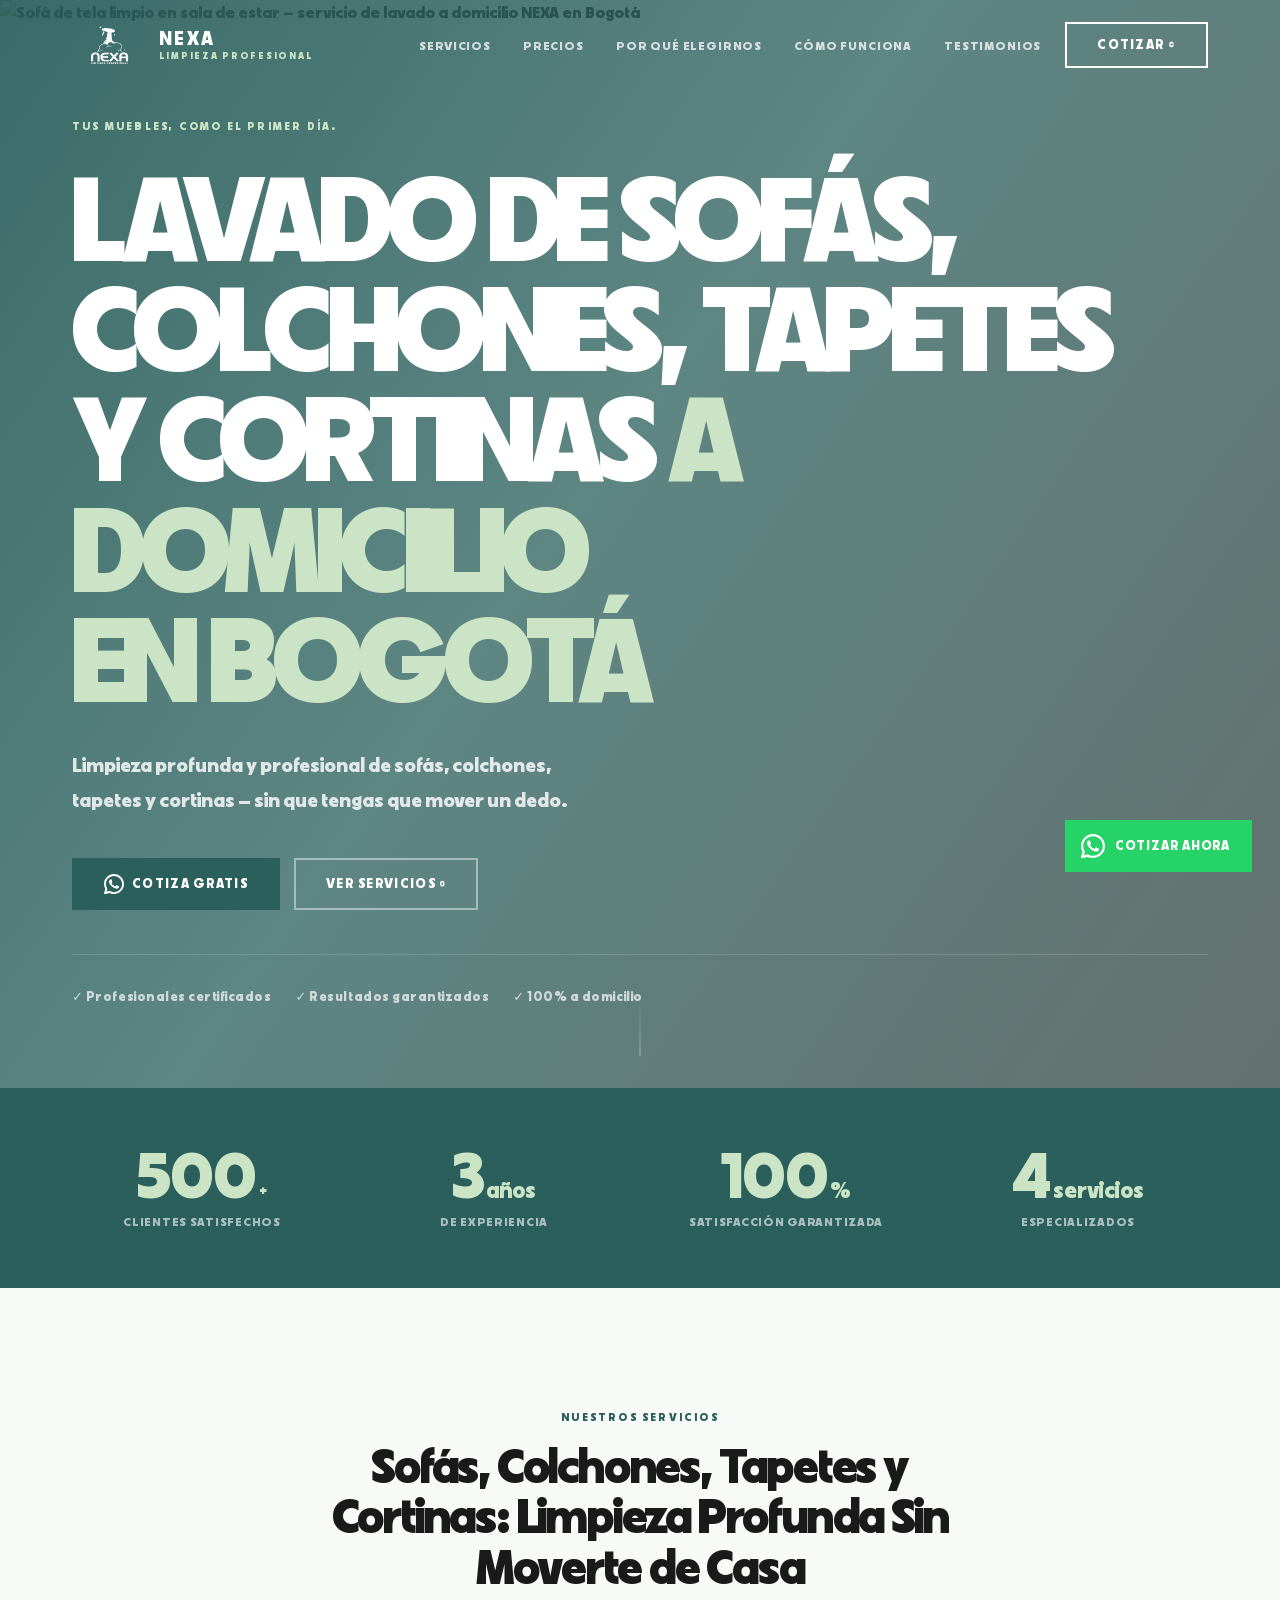
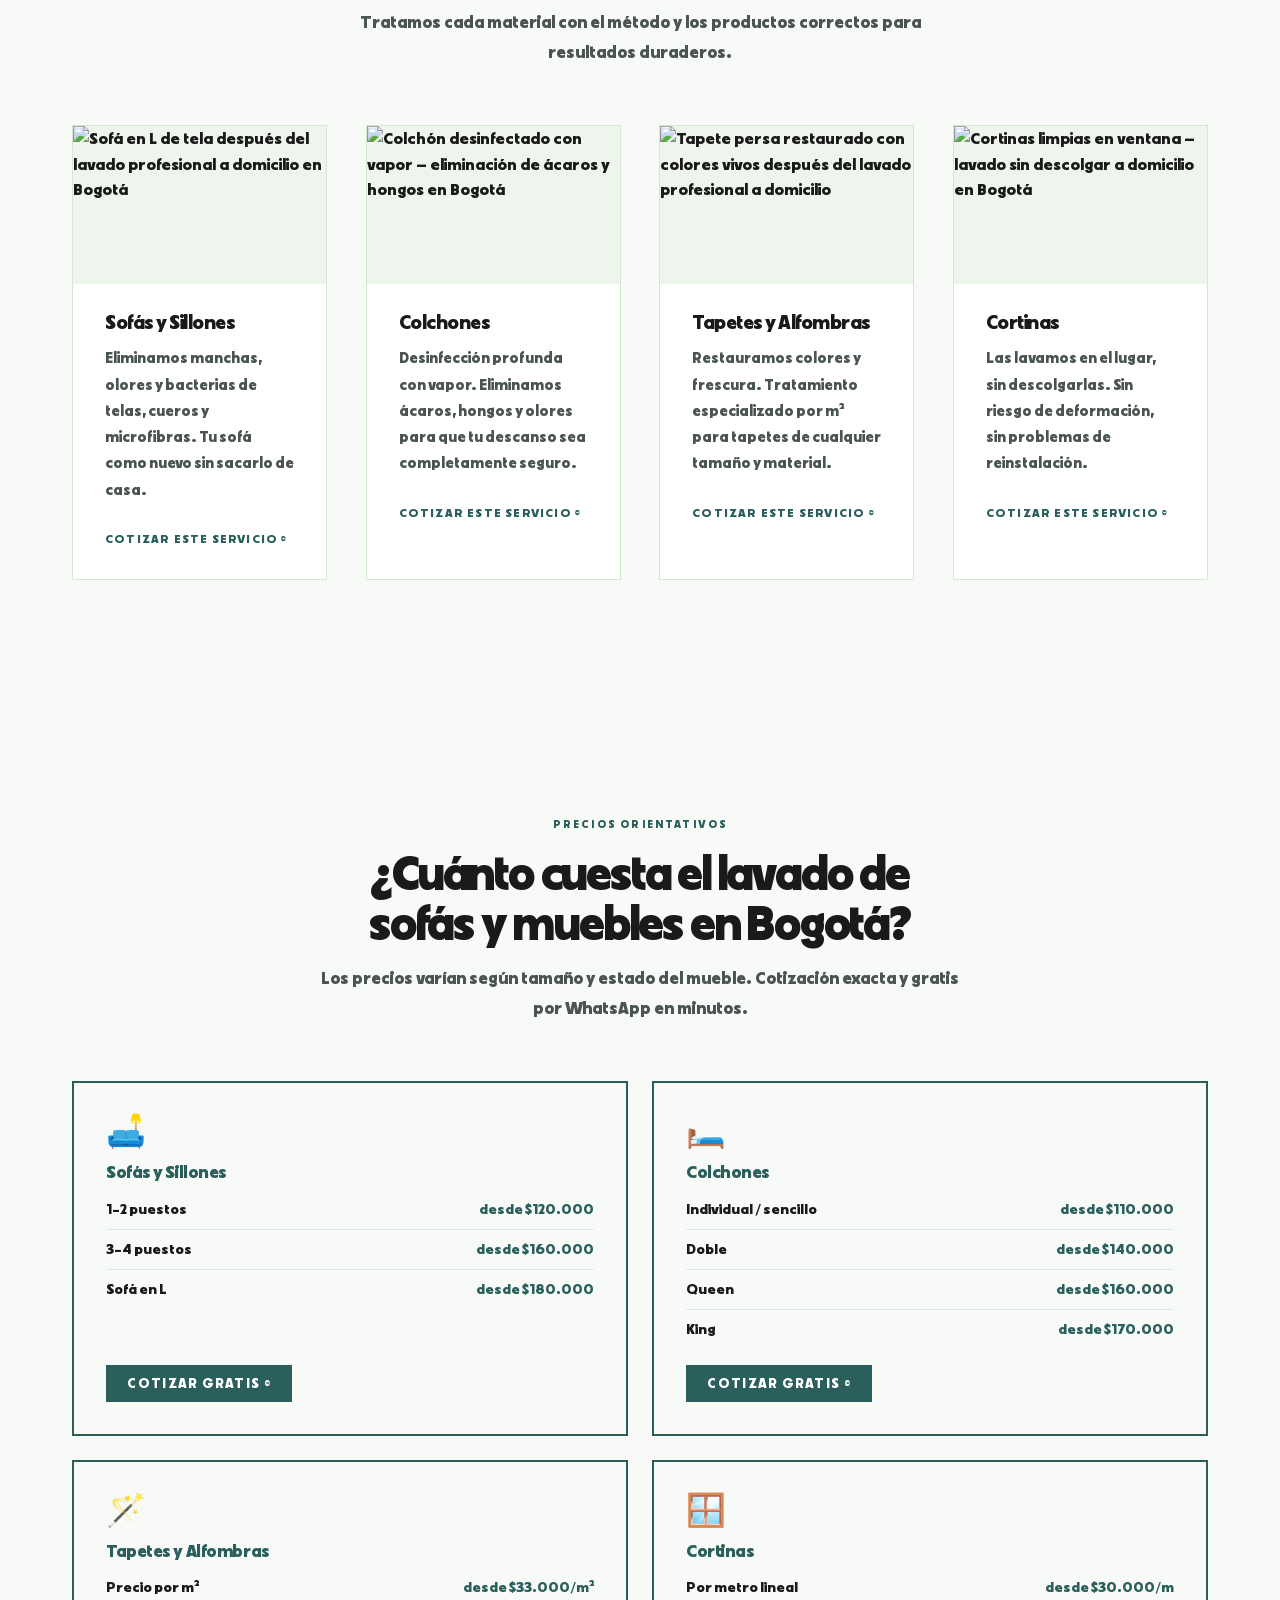
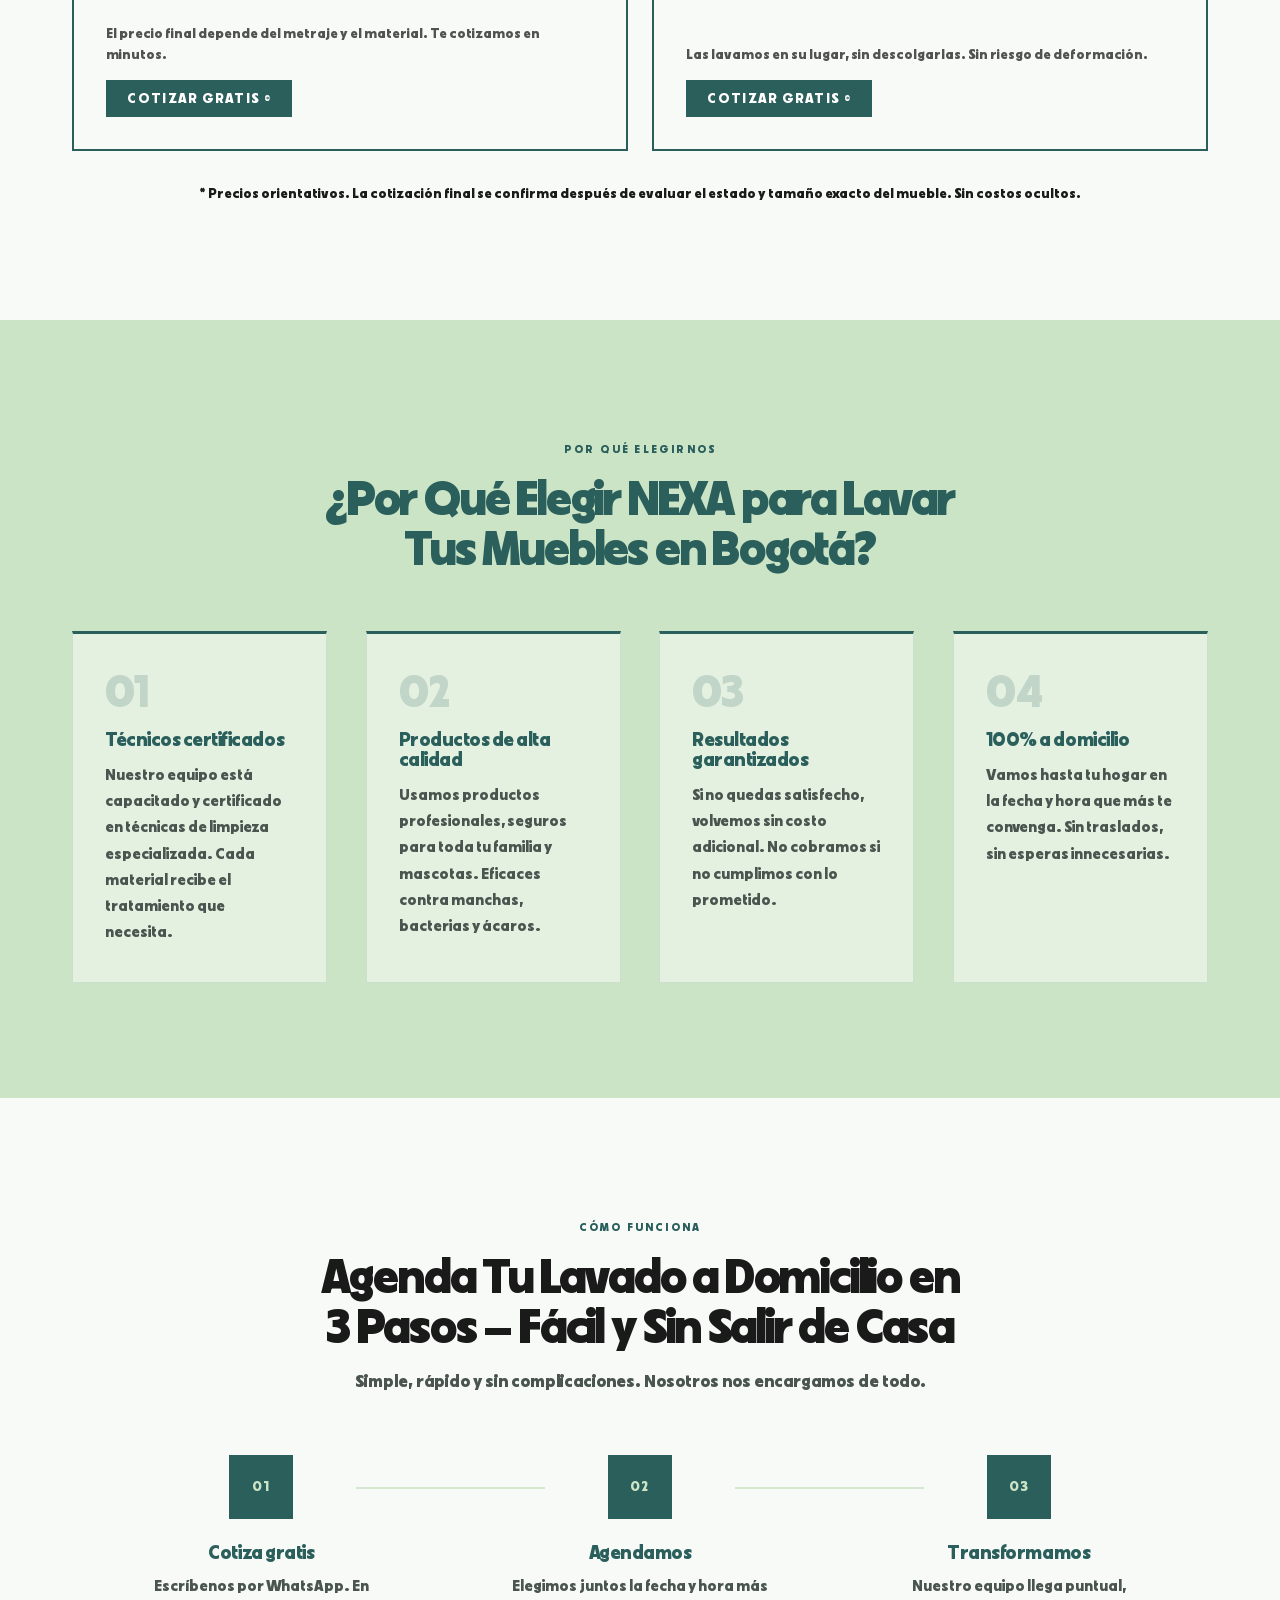
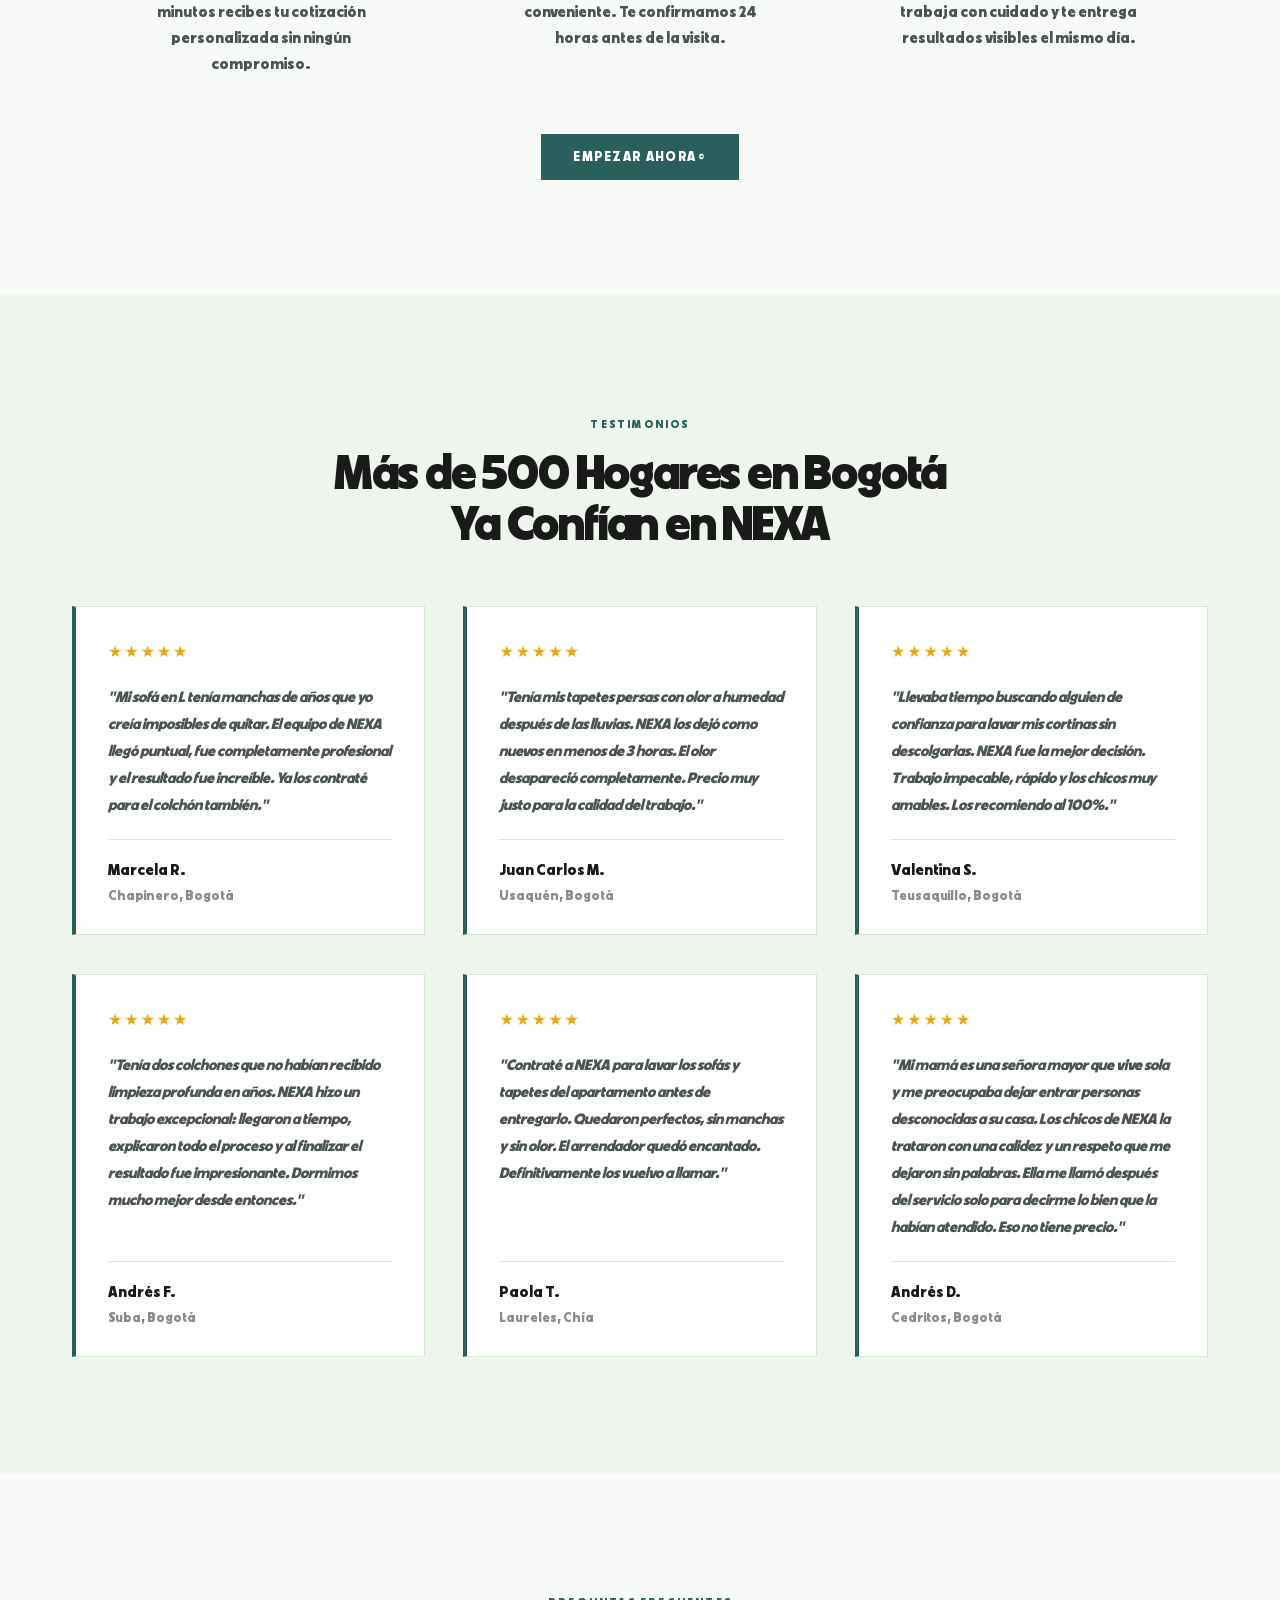
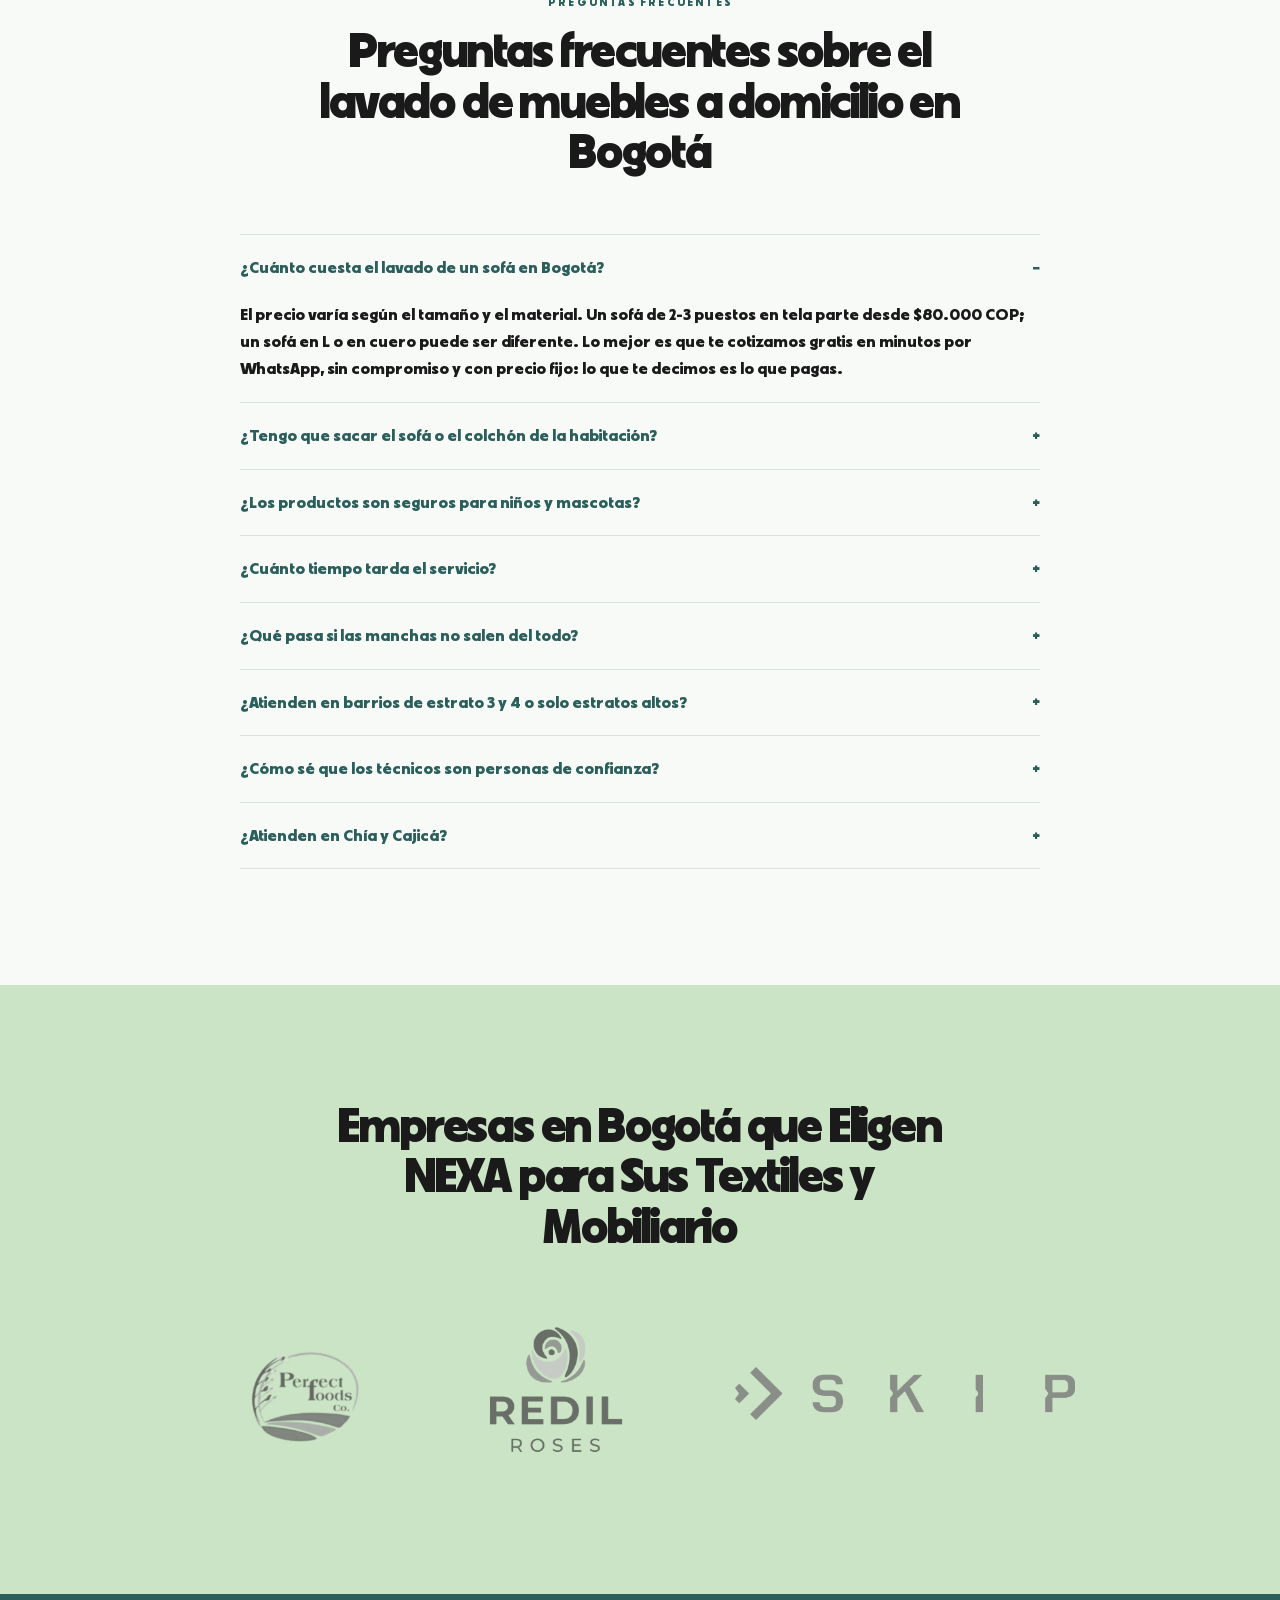
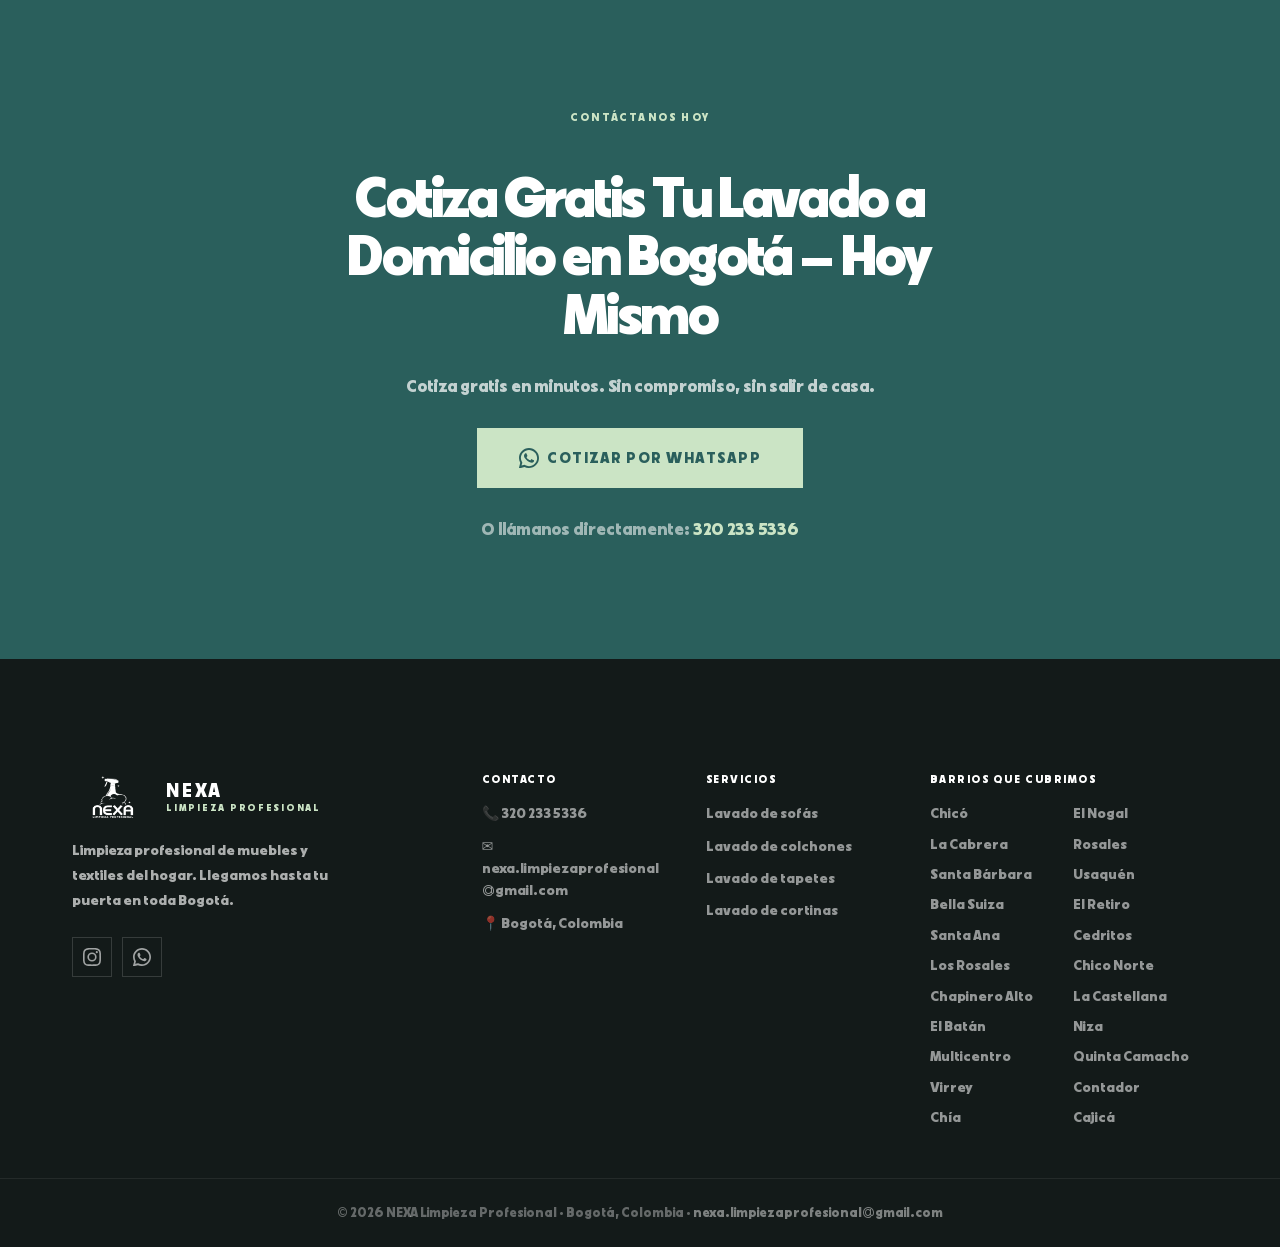
==== commit 38aa495e: "SEO: corregir H2s de precios y FAQ" ====
--- a/index.html
+++ b/index.html
@@ -323,7 +323,7 @@
     <div class="container">
       <div class="section__header animate" data-delay="0">
         <span class="section__tag">PRECIOS ORIENTATIVOS</span>
-        <h2 class="section__title">¿Cuánto cuesta el servicio?</h2>
+        <h2 class="section__title">¿Cuánto cuesta el lavado de sofás y muebles en Bogotá?</h2>
         <p class="section__sub">Los precios varían según tamaño y estado del mueble. Cotización exacta y gratis por WhatsApp en minutos.</p>
       </div>
       <div class="precios__grid">
@@ -532,7 +532,7 @@
     <div class="container">
       <div class="section__header animate" data-delay="0">
         <span class="section__tag">PREGUNTAS FRECUENTES</span>
-        <h2 class="section__title">Todo lo que necesitas saber antes de contratar</h2>
+        <h2 class="section__title">Preguntas frecuentes sobre el lavado de muebles a domicilio en Bogotá</h2>
       </div>
       <div class="faq__grid">
 
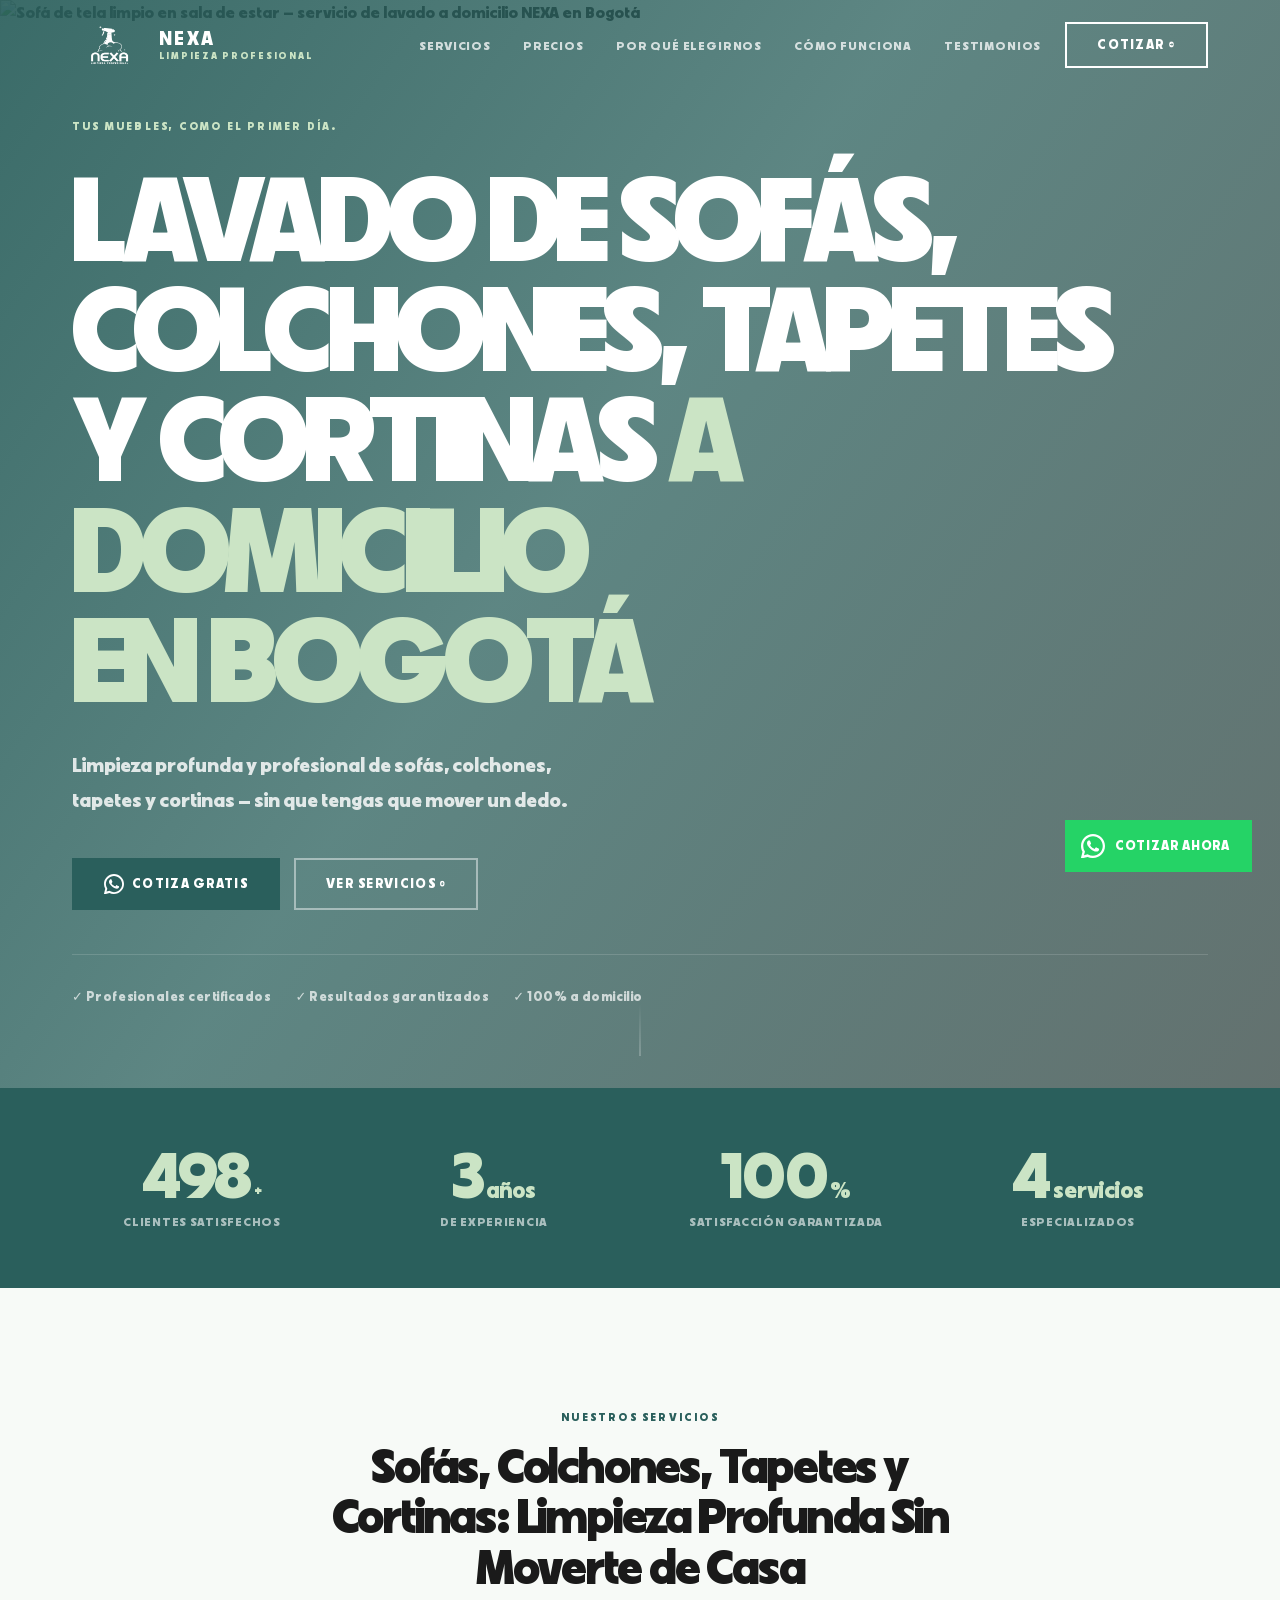
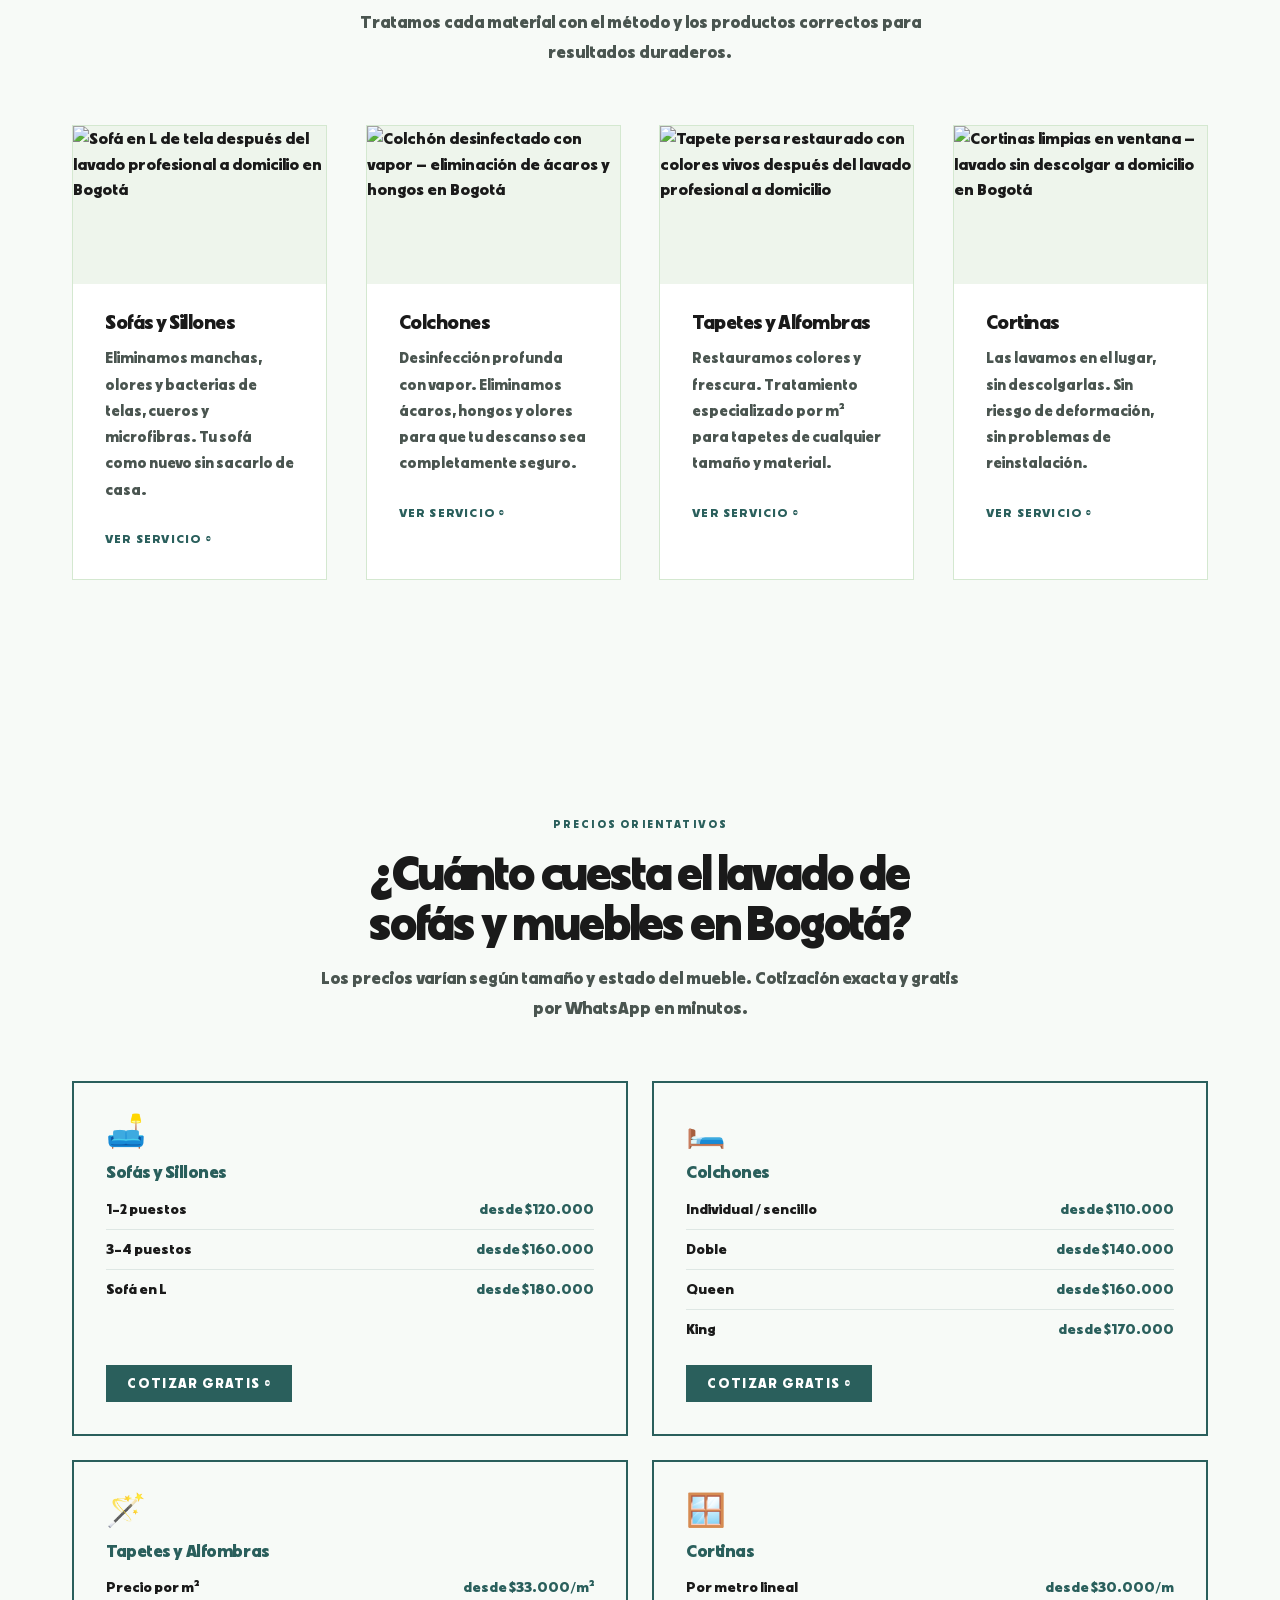
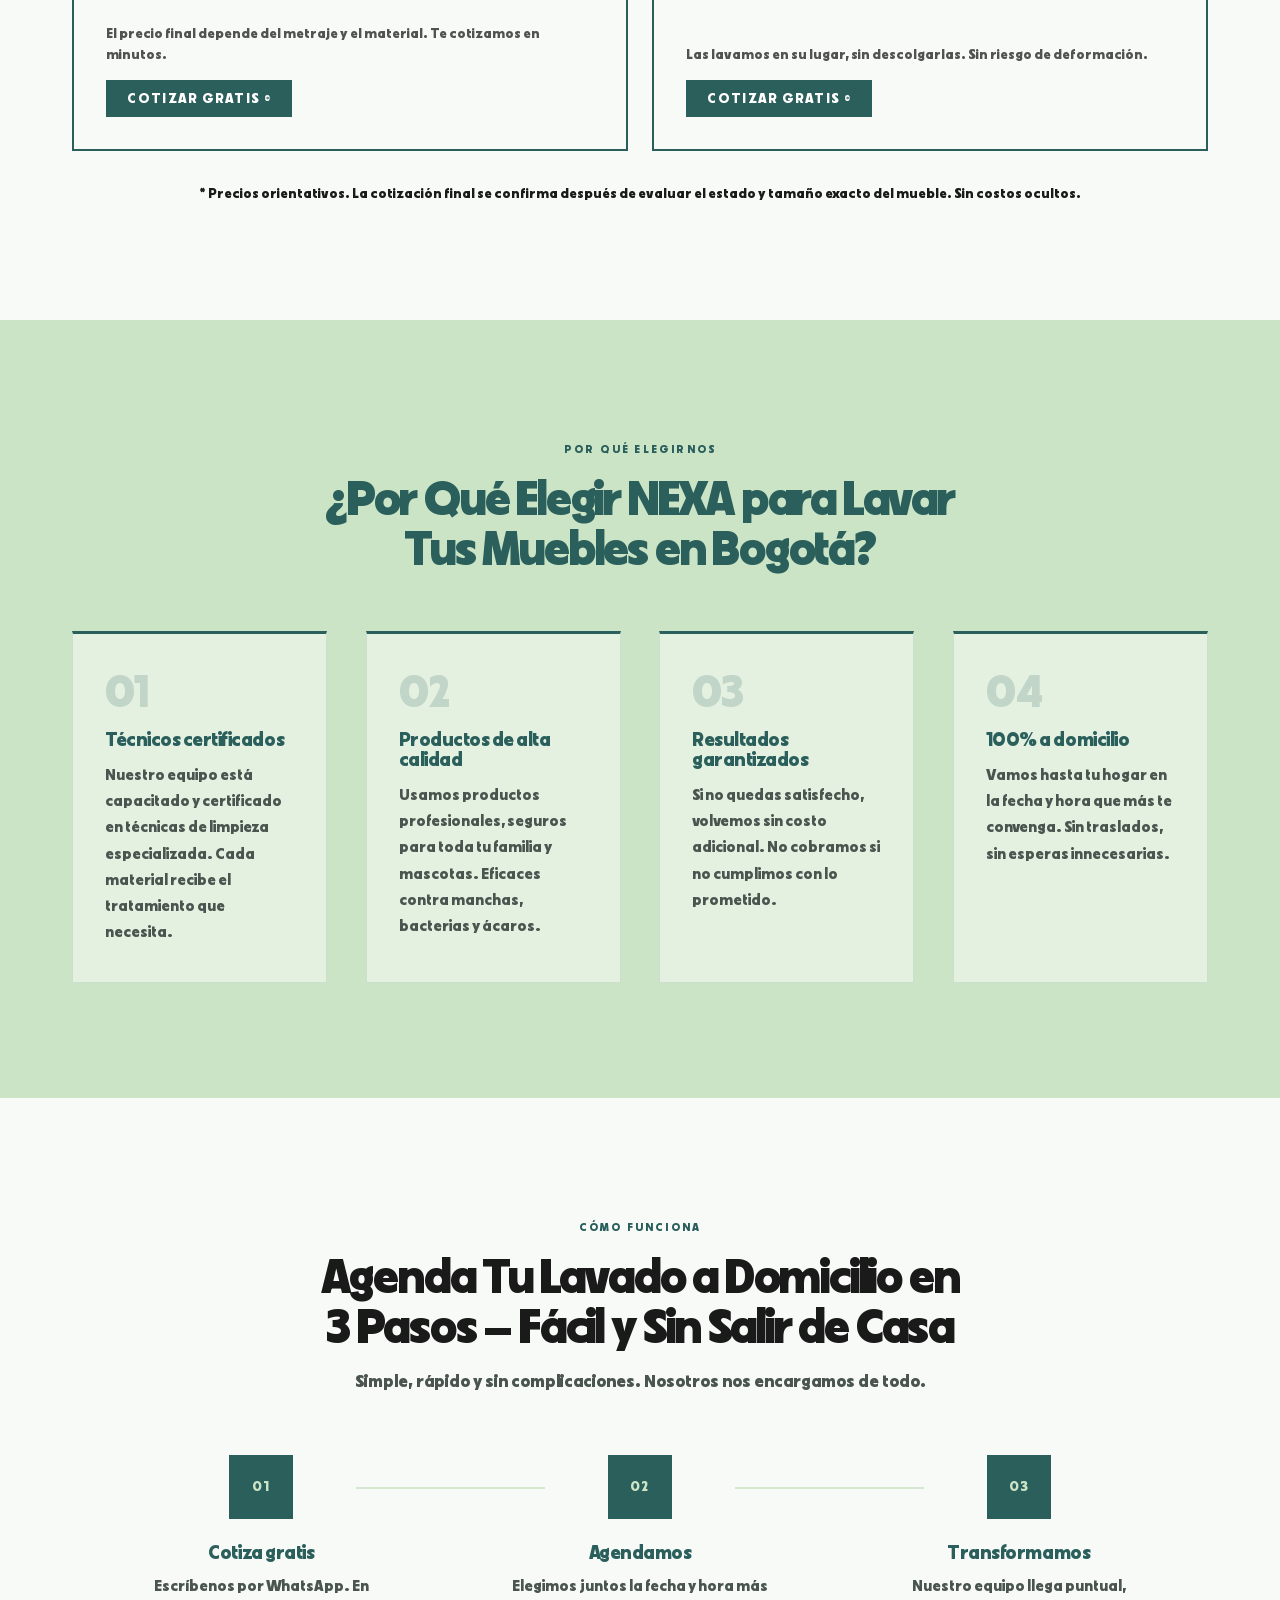
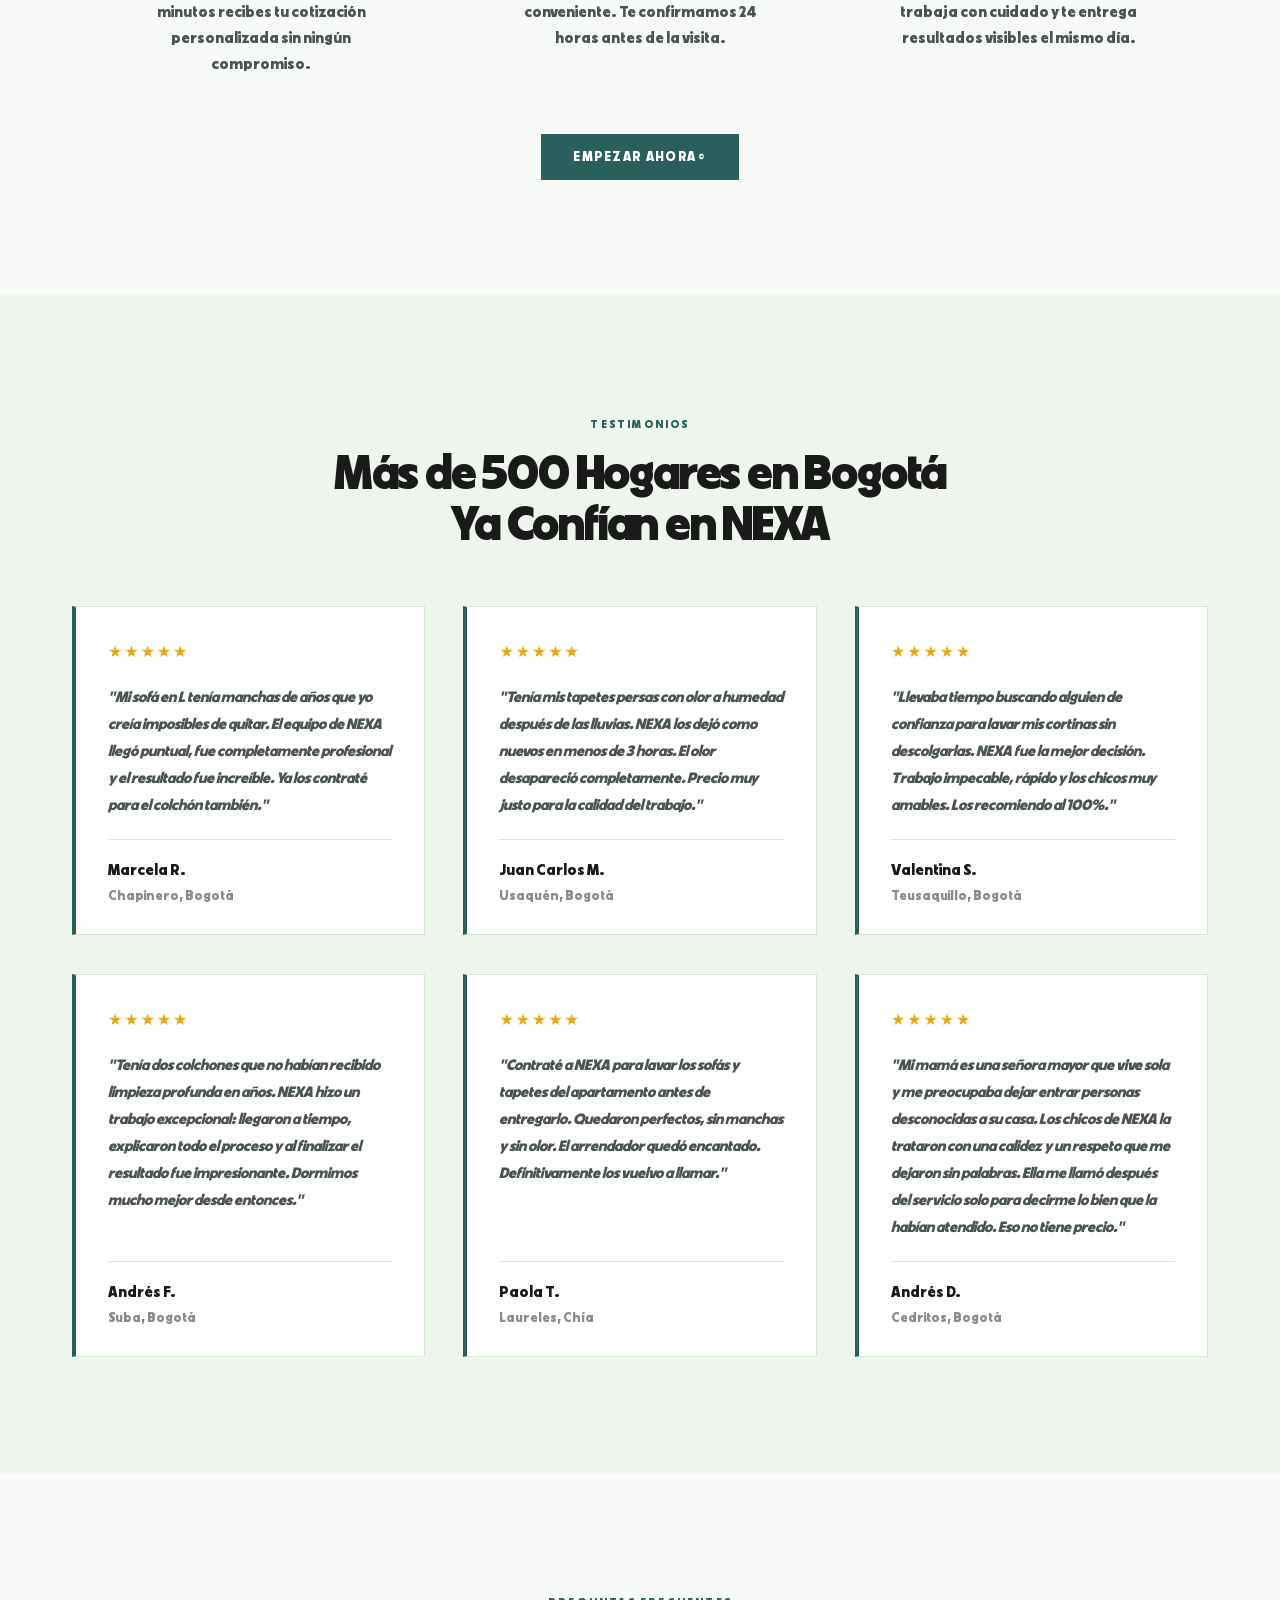
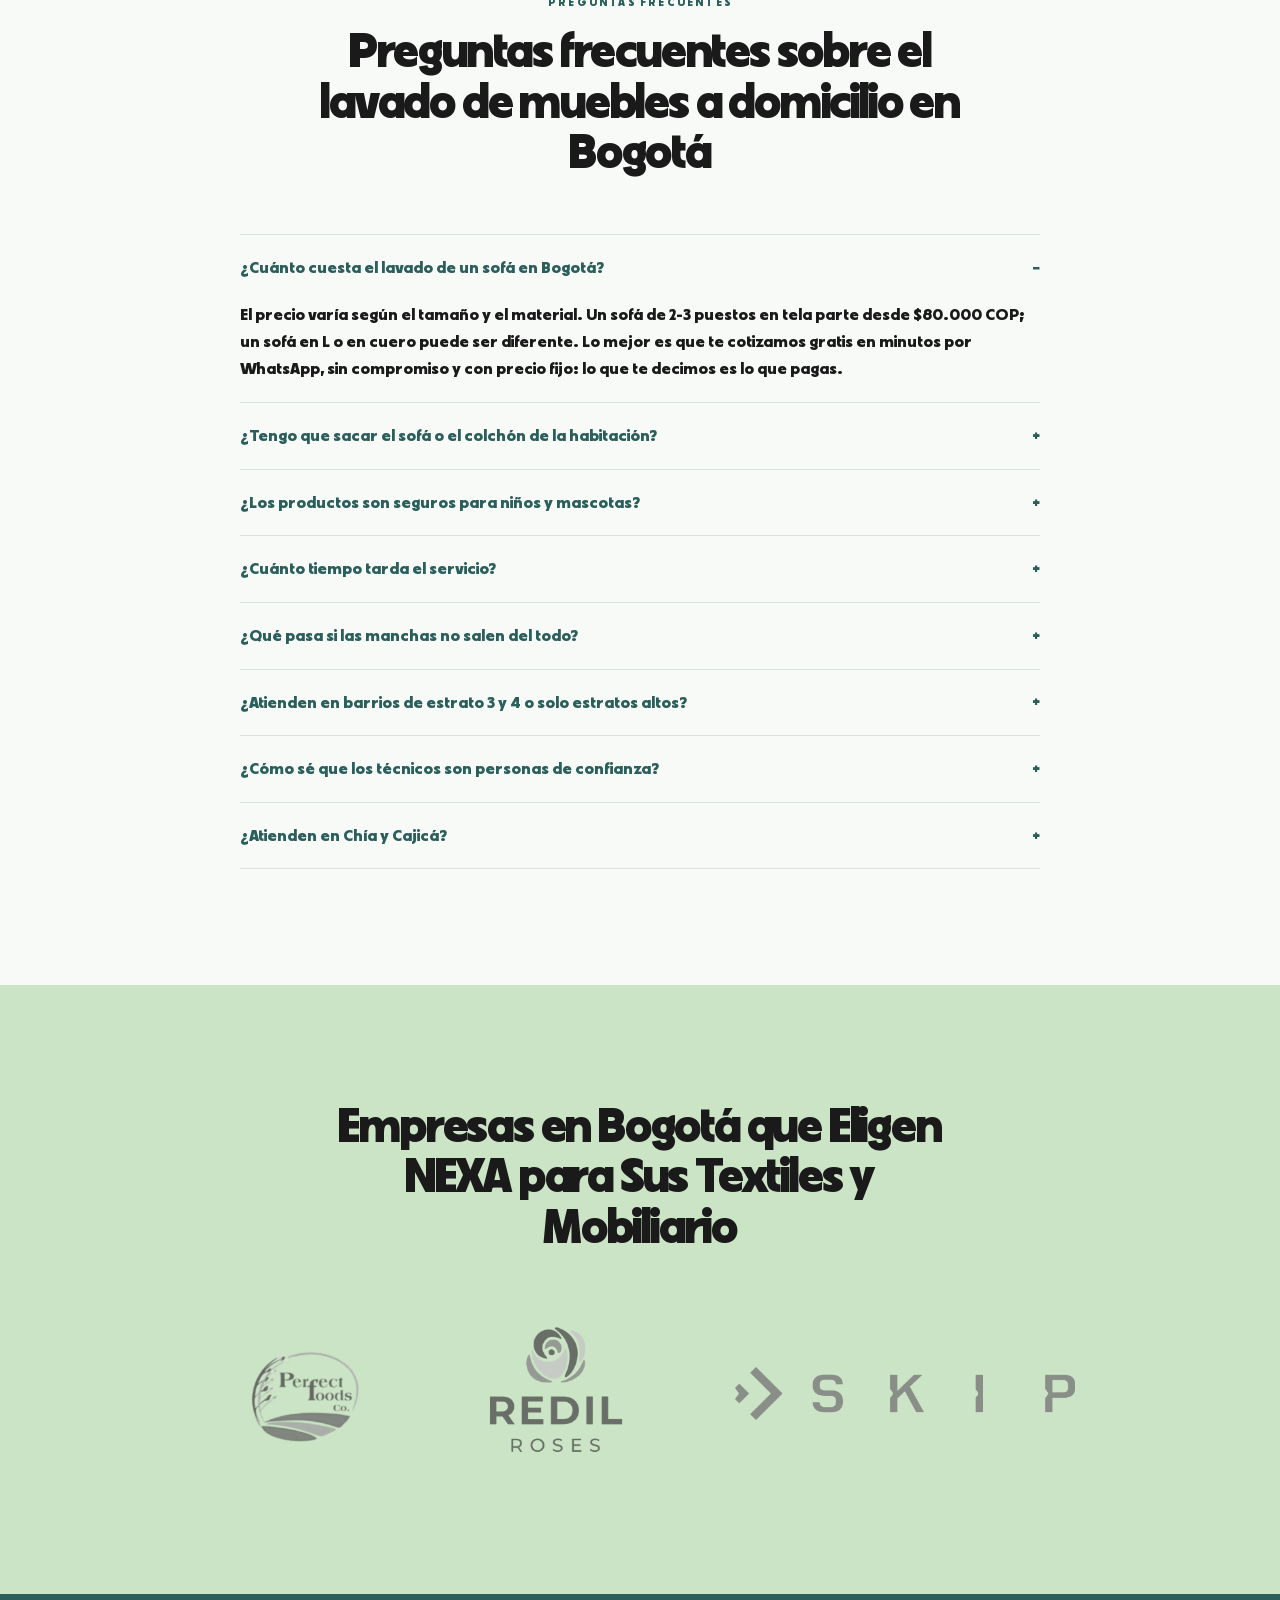
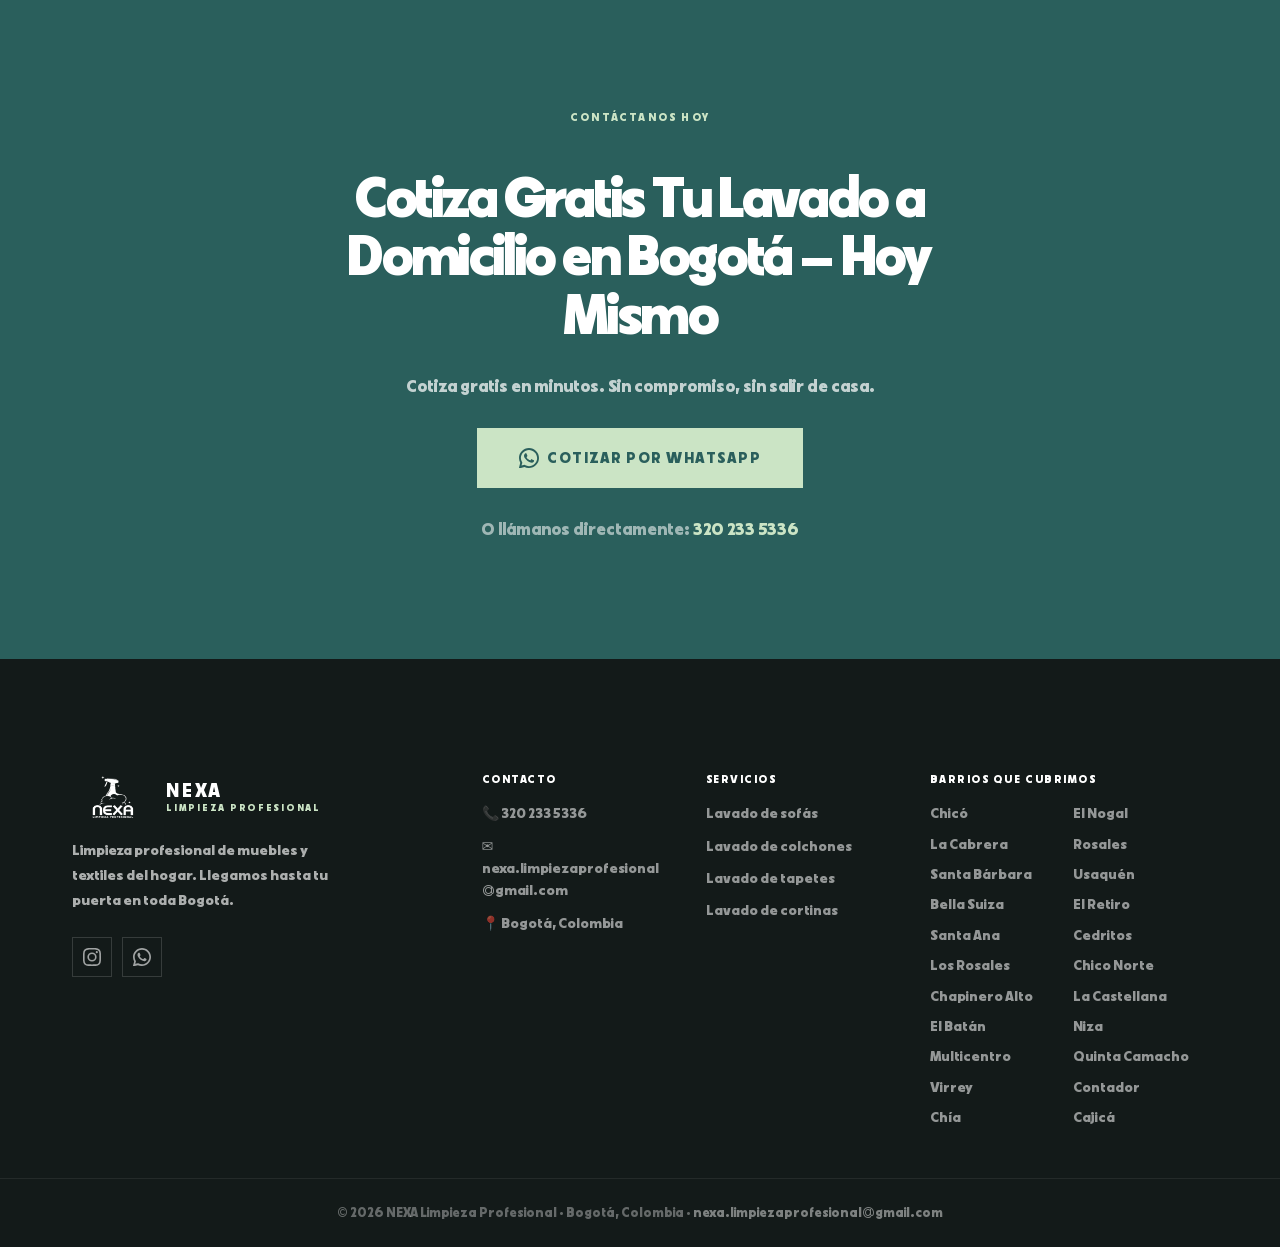
==== commit 4e70fac0: "." ====
--- a/index.html
+++ b/index.html
@@ -277,7 +277,7 @@
           <div class="service-card__body">
             <h3>Sofás y Sillones</h3>
             <p>Eliminamos manchas, olores y bacterias de telas, cueros y microfibras. Tu sofá como nuevo sin sacarlo de casa.</p>
-            <a href="https://wa.me/573202335336?text=Hola%20NEXA%2C%20quiero%20cotizar%20lavado%20de%20sof%C3%A1" class="service-card__link" target="_blank" rel="noopener noreferrer">Cotizar este servicio →</a>
+            <a href="lavado-sofas-bogota.html" class="service-card__link">Ver servicio →</a>
           </div>
         </article>
 
@@ -288,7 +288,7 @@
           <div class="service-card__body">
             <h3>Colchones</h3>
             <p>Desinfección profunda con vapor. Eliminamos ácaros, hongos y olores para que tu descanso sea completamente seguro.</p>
-            <a href="https://wa.me/573202335336?text=Hola%20NEXA%2C%20quiero%20cotizar%20lavado%20de%20colch%C3%B3n" class="service-card__link" target="_blank" rel="noopener noreferrer">Cotizar este servicio →</a>
+            <a href="lavado-colchones-bogota.html" class="service-card__link">Ver servicio →</a>
           </div>
         </article>
 
@@ -299,7 +299,7 @@
           <div class="service-card__body">
             <h3>Tapetes y Alfombras</h3>
             <p>Restauramos colores y frescura. Tratamiento especializado por m² para tapetes de cualquier tamaño y material.</p>
-            <a href="https://wa.me/573202335336?text=Hola%20NEXA%2C%20quiero%20cotizar%20lavado%20de%20tapete" class="service-card__link" target="_blank" rel="noopener noreferrer">Cotizar este servicio →</a>
+            <a href="lavado-tapetes-bogota.html" class="service-card__link">Ver servicio →</a>
           </div>
         </article>
 
@@ -310,7 +310,7 @@
           <div class="service-card__body">
             <h3>Cortinas</h3>
             <p>Las lavamos en el lugar, sin descolgarlas. Sin riesgo de deformación, sin problemas de reinstalación.</p>
-            <a href="https://wa.me/573202335336?text=Hola%20NEXA%2C%20quiero%20cotizar%20lavado%20de%20cortinas" class="service-card__link" target="_blank" rel="noopener noreferrer">Cotizar este servicio →</a>
+            <a href="lavado-cortinas-bogota.html" class="service-card__link">Ver servicio →</a>
           </div>
         </article>
 
@@ -662,10 +662,10 @@
       <div class="footer__col">
         <h4>Servicios</h4>
         <ul>
-          <li>Lavado de sofás</li>
-          <li>Lavado de colchones</li>
-          <li>Lavado de tapetes</li>
-          <li>Lavado de cortinas</li>
+          <li><a href="lavado-sofas-bogota.html">Lavado de sofás</a></li>
+          <li><a href="lavado-colchones-bogota.html">Lavado de colchones</a></li>
+          <li><a href="lavado-tapetes-bogota.html">Lavado de tapetes</a></li>
+          <li><a href="lavado-cortinas-bogota.html">Lavado de cortinas</a></li>
         </ul>
       </div>
 
